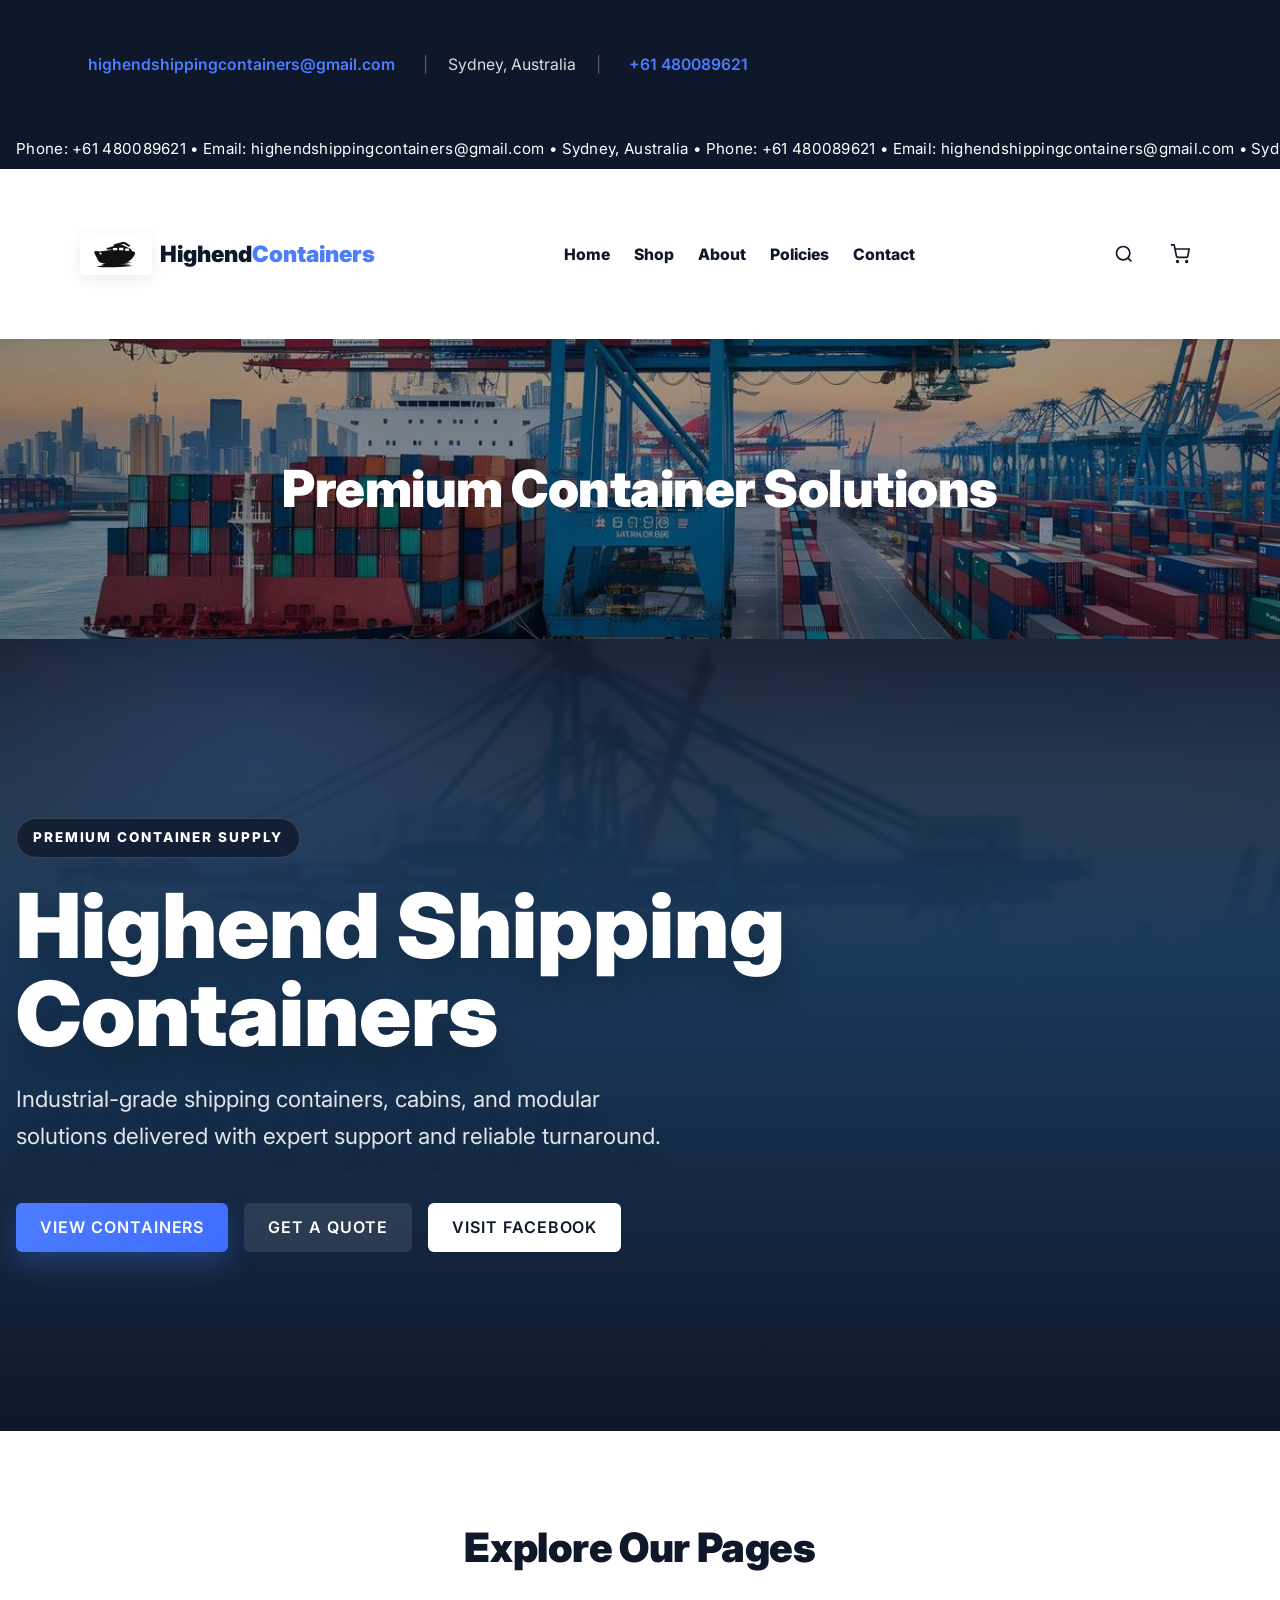
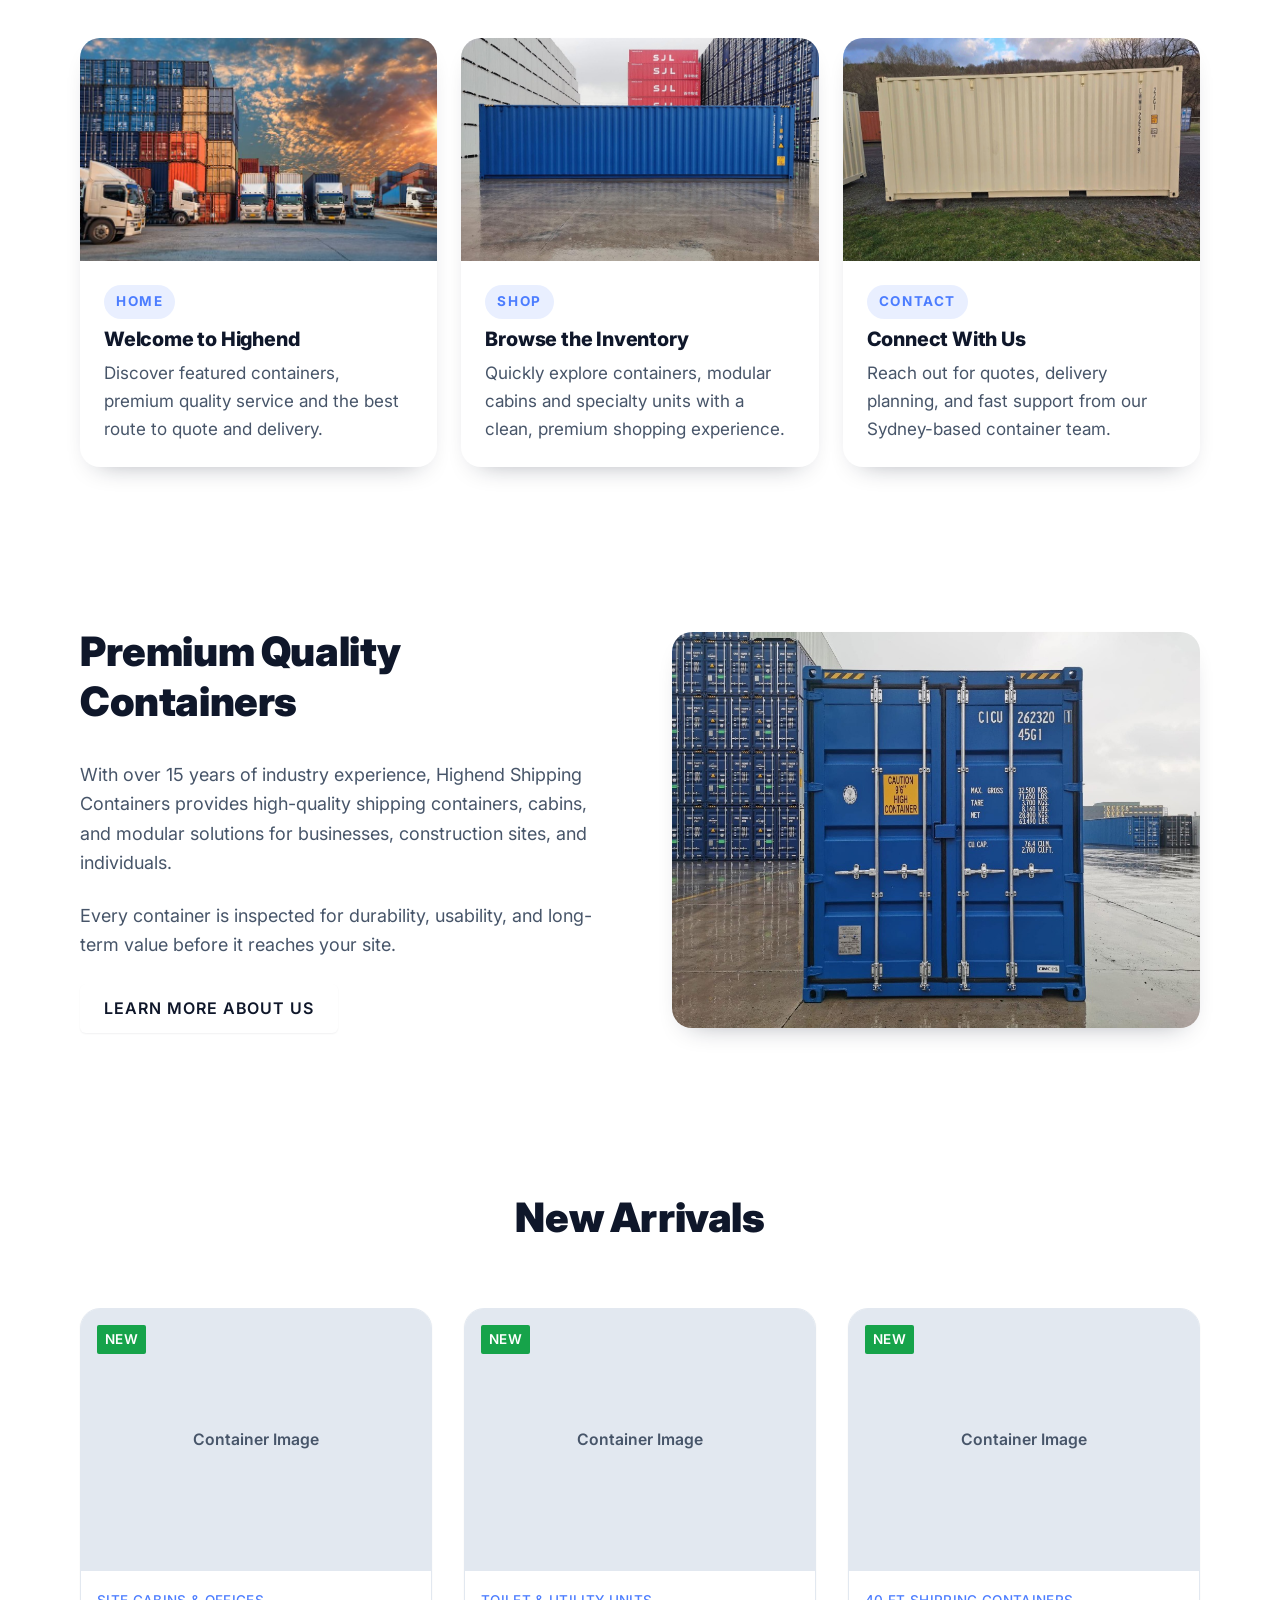
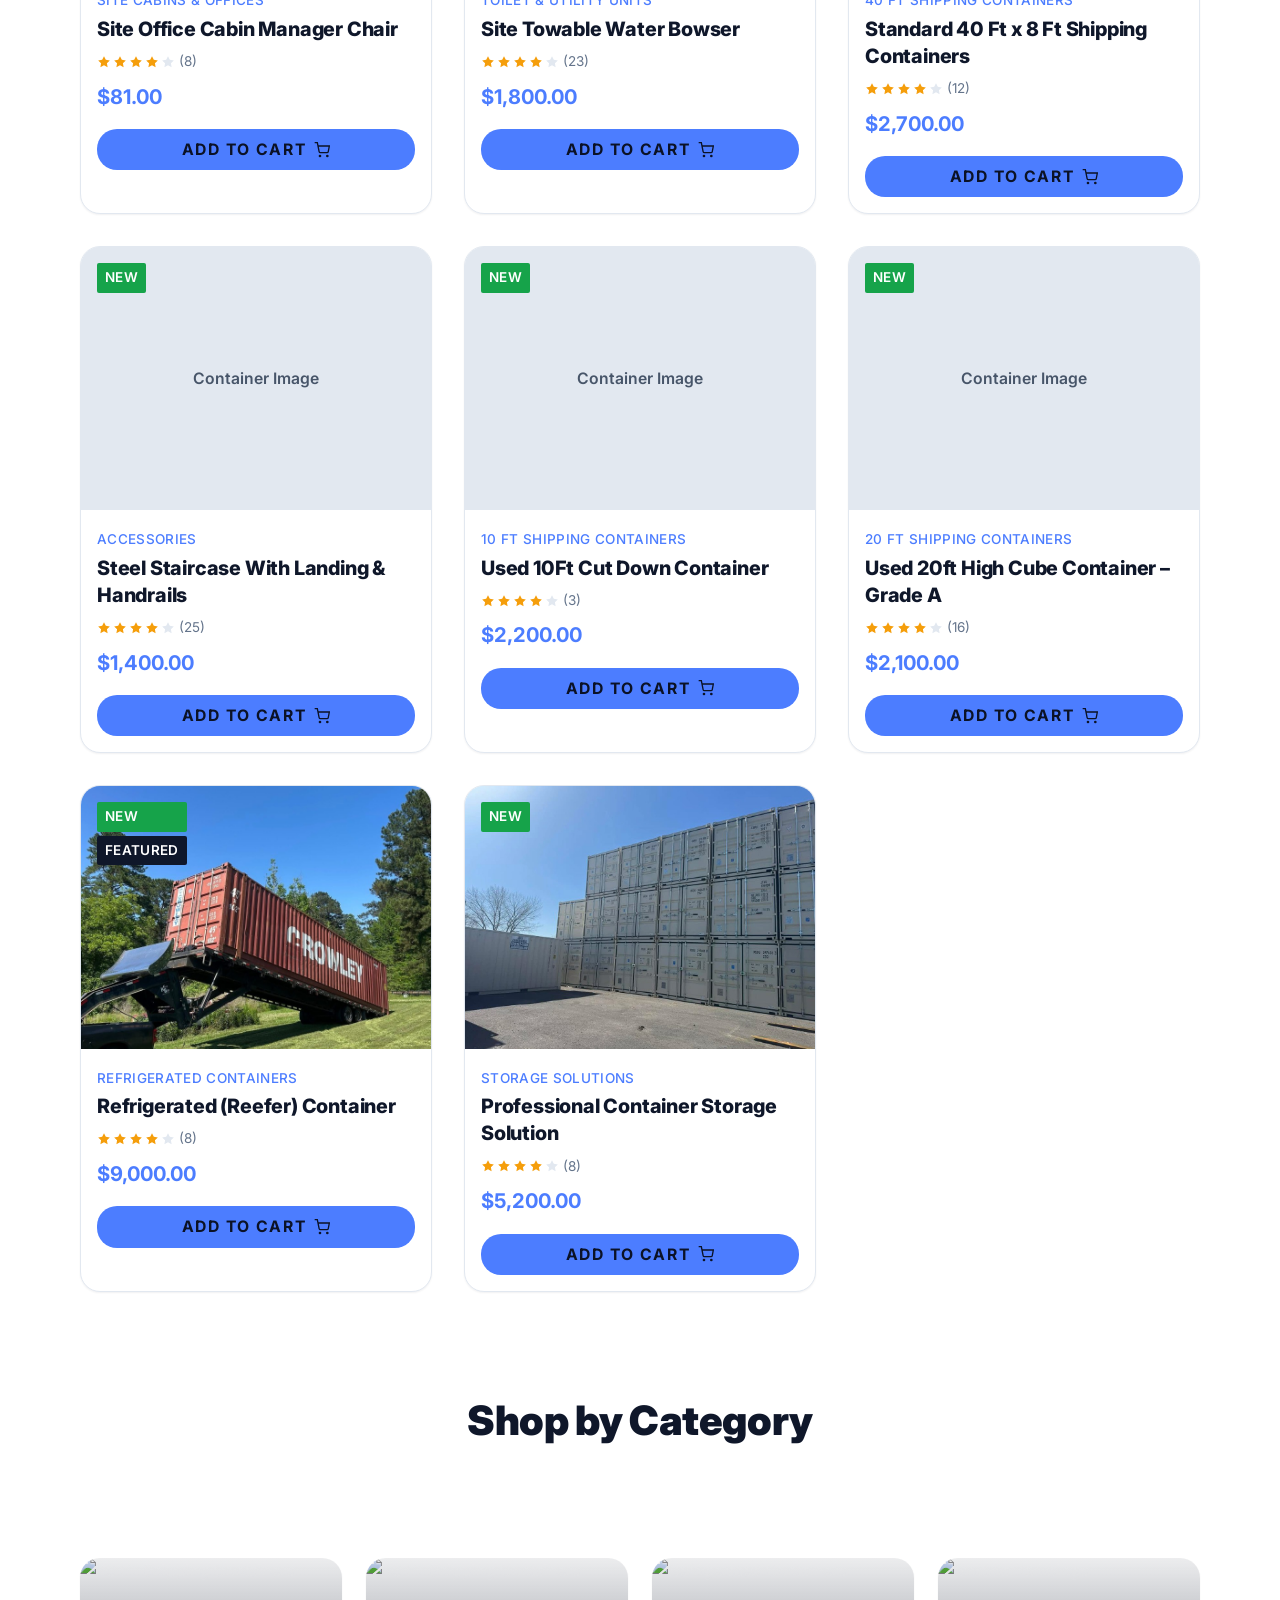
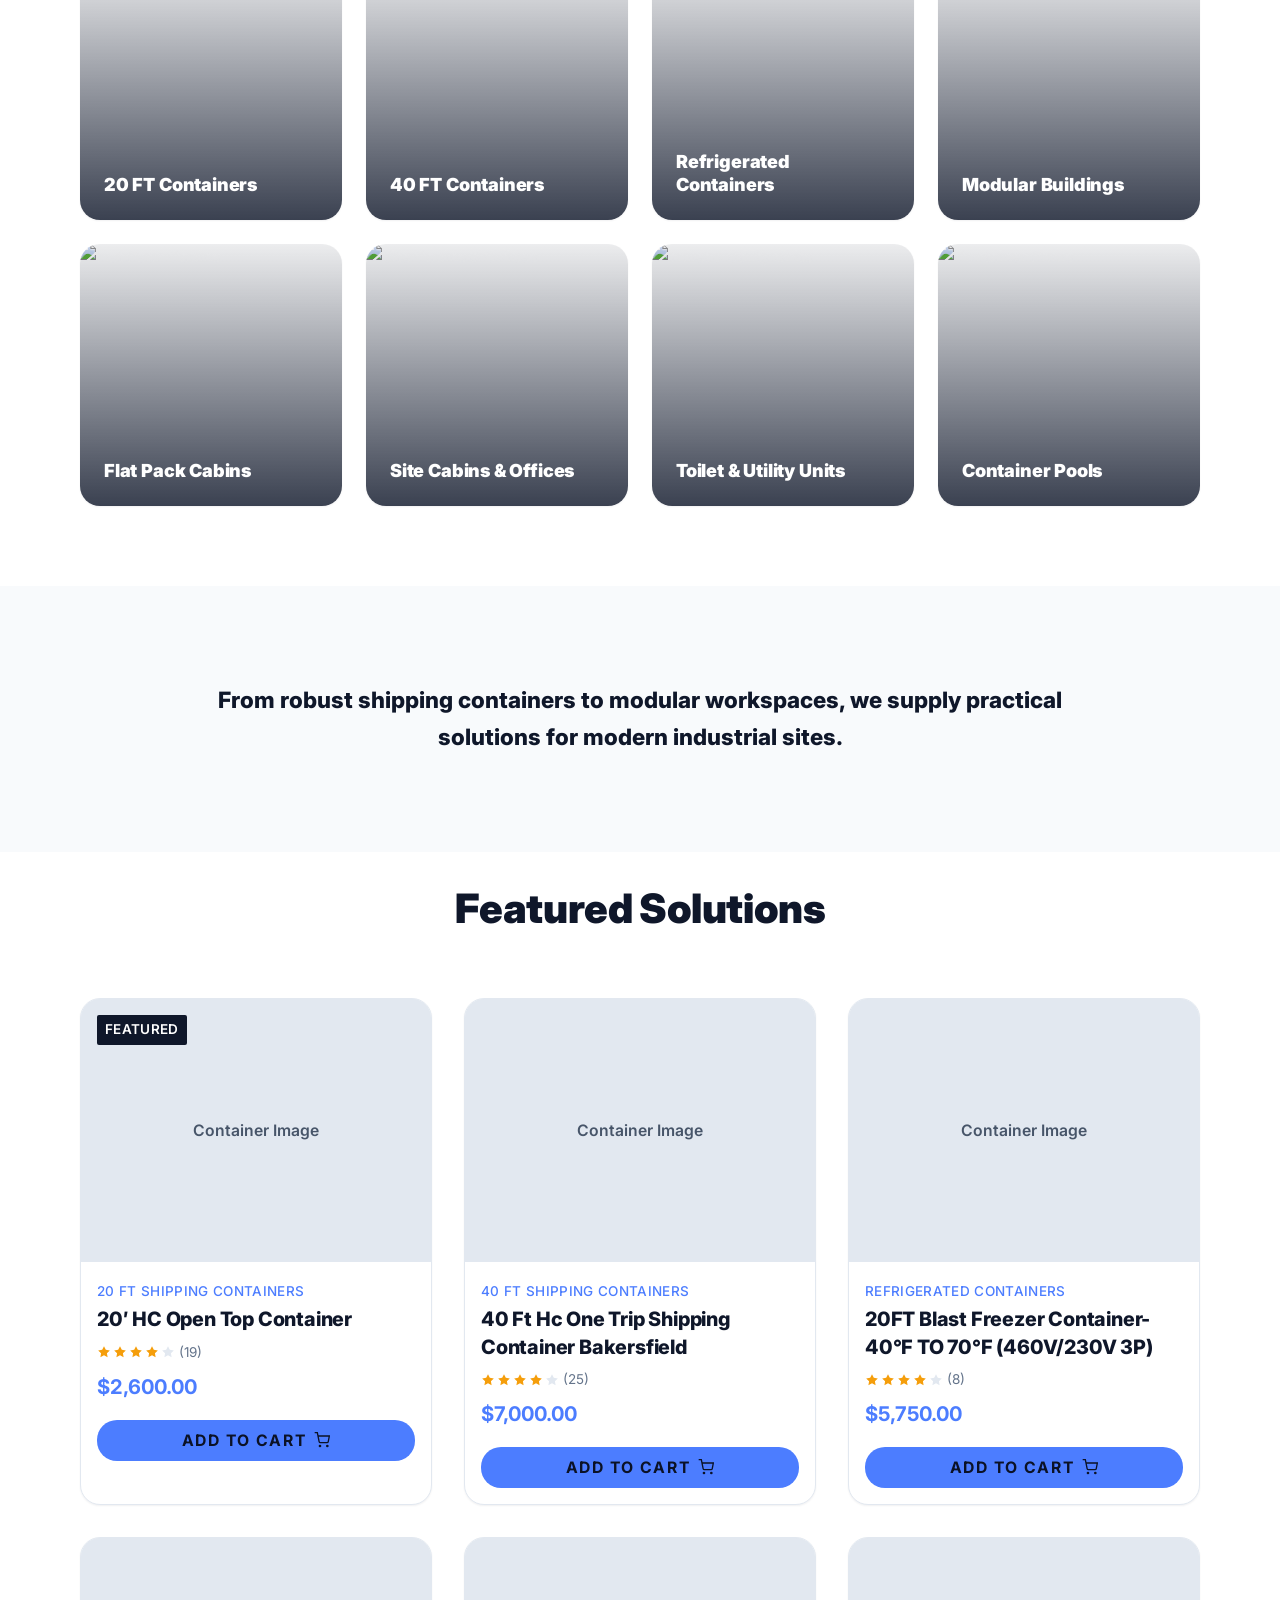
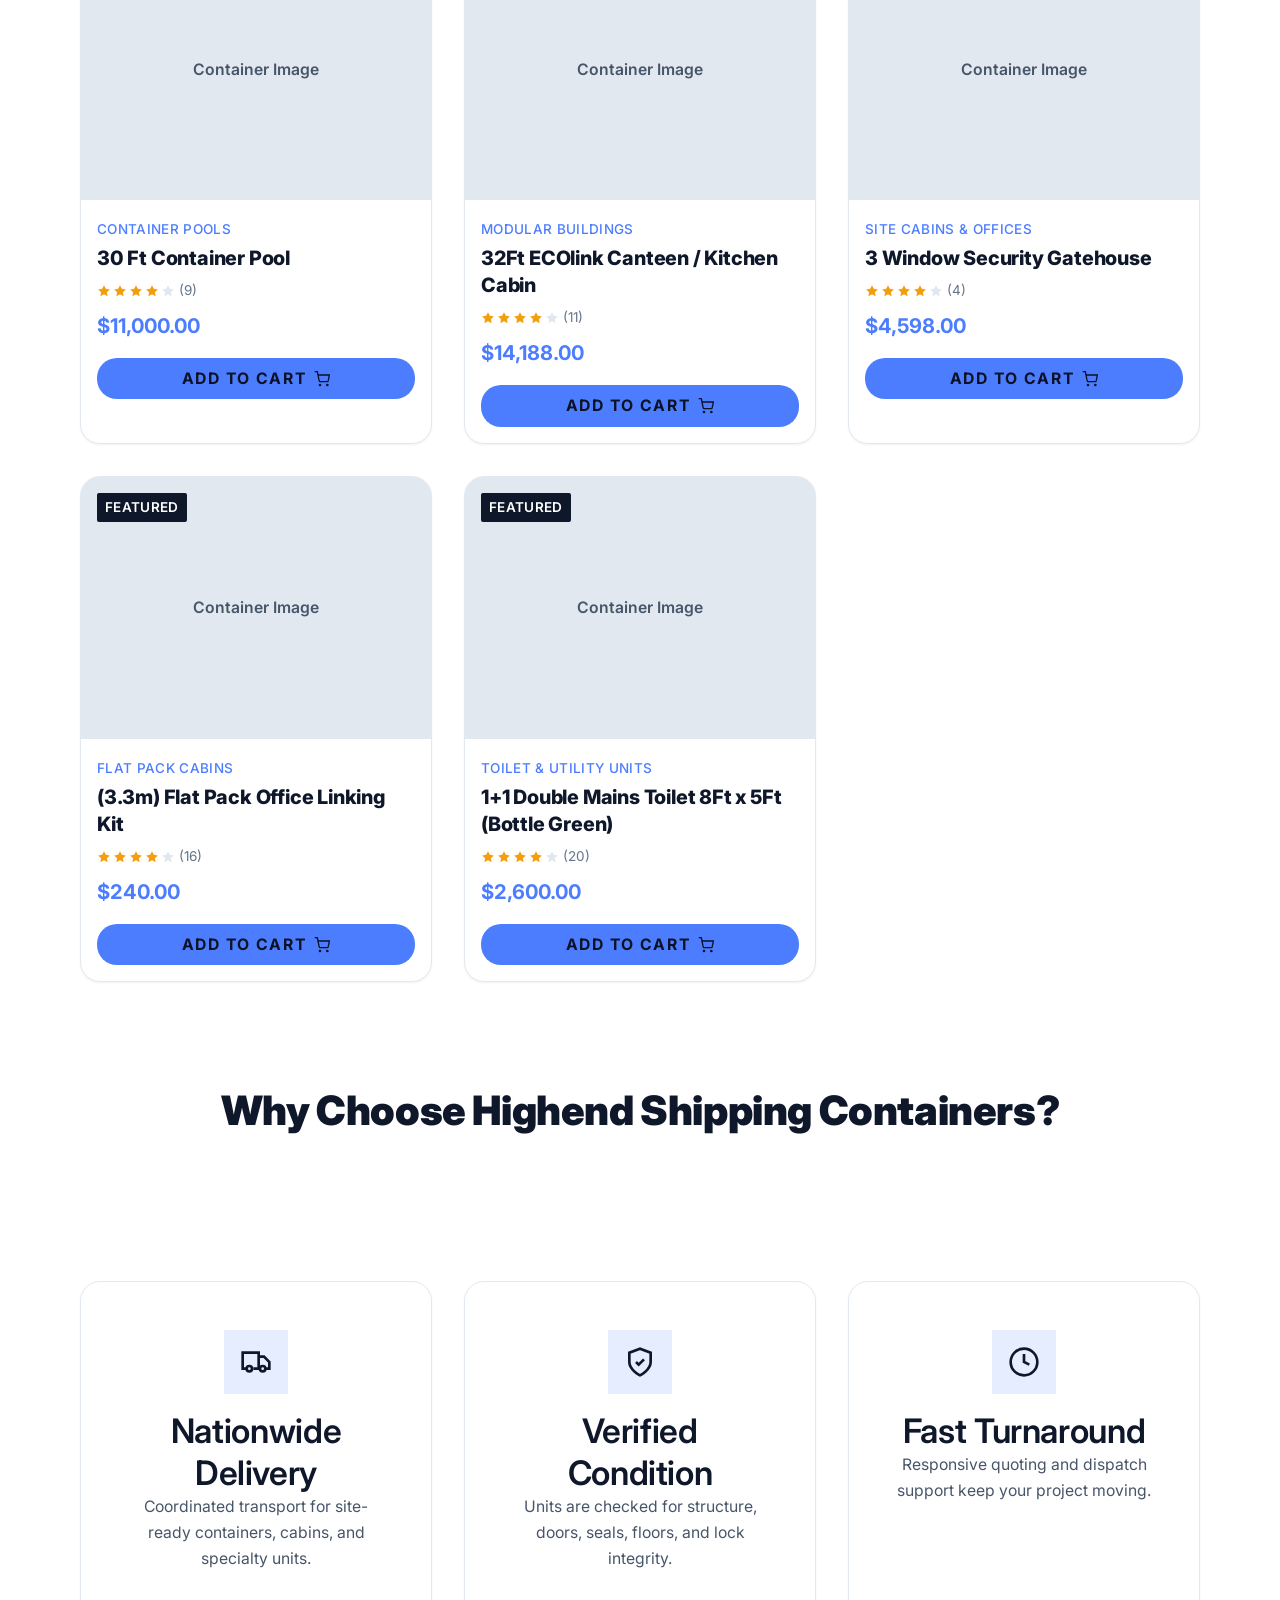
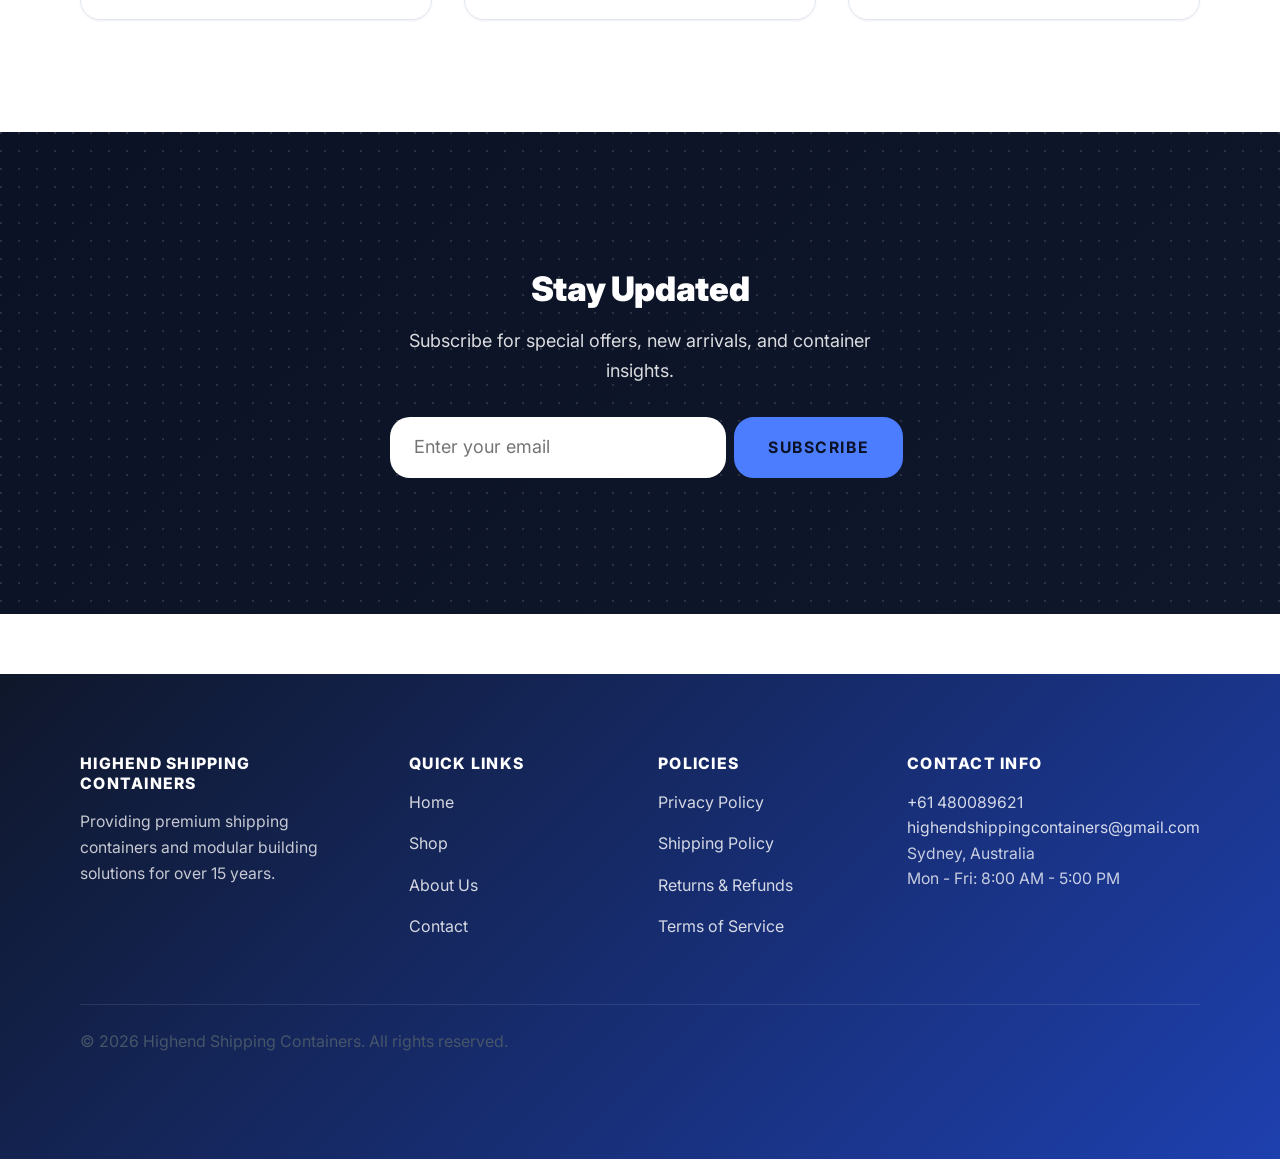
==== index.html @ 2b5421c9 "Update site logo and mobile shop categories" ====
<!DOCTYPE html>
<html lang="en">
<head>
  <meta charset="UTF-8">
  <meta name="viewport" content="width=device-width, initial-scale=1.0">
  <meta name="theme-color" content="#1E293B">
  <title>Highend Shipping Containers - Premium Container Solutions Australia</title>
  <meta name="description" content="Premium shipping containers, cabins, refrigerated containers, and modular solutions in Australia. Fast quotes, inspected units, and delivery support.">
  <meta name="keywords" content="shipping containers, 20ft containers, 40ft containers, refrigerated containers, Australia, Sydney">
  <meta property="og:title" content="Highend Shipping Containers - Premium Container Solutions">
  <meta property="og:description" content="Quality shipping containers and modular solutions for every need.">
  <meta property="og:type" content="website">
  <meta property="og:url" content="https://highendshippingcontainers.com/">
  <meta property="og:image" content="https://highendshippingcontainers.com/images/containerpage.jpg">
  <meta property="og:image:alt" content="Highend Shipping Containers homepage thumbnail">
  <meta name="twitter:card" content="summary_large_image">
  <link href="https://fonts.googleapis.com/css2?family=Inter:wght@300;400;500;600;700;800;900&display=swap" rel="stylesheet">
  <link rel="stylesheet" href="css/style.css">
  <script type="application/ld+json">
  {
    "@context": "https://schema.org",
    "@type": "Organization",
    "name": "Highend Shipping Containers",
    "url": "https://highendshippingcontainers.com",
    "email": "highendshippingcontainers@gmail.com",
    "phone": "+61-480089621",
    "address": {
      "@type": "PostalAddress",
      "addressLocality": "Sydney",
      "addressCountry": "AU"
    }
  }
  </script>
</head>
<body>
  <div class="topbar">
    <div class="container">
      <div class="topbar__content">
        <div class="topbar__info">
          <a href="mailto:highendshippingcontainers@gmail.com" class="topbar__link">highendshippingcontainers@gmail.com</a>
          <span class="topbar__divider">|</span>
          <span class="topbar__text">Sydney, Australia</span>
          <span class="topbar__divider">|</span>
          <a href="tel:+61480089621" class="topbar__link">+61 480089621</a>
        </div>
      </div>
    </div>
  </div>

  <header class="header">
    <div class="container">
      <div class="header__inner">
        <div class="header__logo">
          <a href="./" class="header__logo-link">
            <img src="./images/site-logo.svg" alt="Highend Shipping Containers logo" class="header__logo-mark">
            <span class="header__logo-text">Highend<span>Containers</span></span>
          </a>
        </div>
        <!-- NO HAMBURGER - ALL LINKS ALWAYS VISIBLE ON MOBILE -->
        <nav class="header__nav">
          <ul class="nav-menu">
            <li class="nav-menu__item"><a href="./" class="nav-menu__link">Home</a></li>
            <li class="nav-menu__item"><a href="./shop.html" class="nav-menu__link">Shop</a></li>
            <li class="nav-menu__item"><a href="./about.html" class="nav-menu__link">About</a></li>
            <li class="nav-menu__item"><a href="./policies.html" class="nav-menu__link">Policies</a></li>
            <li class="nav-menu__item"><a href="./contact.html" class="nav-menu__link">Contact</a></li>
          </ul>
        </nav>
        <div class="header__actions">
          <button class="header__search-btn" id="searchBtn" aria-label="Search">
            <svg viewBox="0 0 24 24" fill="none" stroke="currentColor" stroke-width="2"><circle cx="11" cy="11" r="8"></circle><path d="m21 21-4.35-4.35"></path></svg>
          </button>
          <a href="./cart.html" class="header__cart" aria-label="Cart">
            <svg viewBox="0 0 24 24" fill="none" stroke="currentColor" stroke-width="2"><circle cx="9" cy="21" r="1"></circle><circle cx="20" cy="21" r="1"></circle><path d="M1 1h4l2.68 13.39a2 2 0 0 0 2 1.61h9.72a2 2 0 0 0 2-1.61L23 6H6"></path></svg>
            <span class="header__cart-count" data-count="0">0</span>
          </a>
        </div>
      </div>
    </div>
  </header>

  <!-- IMAGES AUTO-INSERTED BY COPILOT FROM /IMAGES FOLDER -->
  <section class="page-banner home-banner" style="background-image: url('./images/homepage.jpg');">
    <h1 class="page-banner__title">Premium Container Solutions</h1>
  </section>

  <div class="search-overlay" id="searchOverlay">
    <form class="search-overlay__form">
      <input type="text" class="search-overlay__input" placeholder="Search containers, cabins, and more...">
      <span class="search-overlay__close" id="searchClose">x</span>
    </form>
  </div>

  <section class="hero">
    <div class="hero__background" style="background-image: url('./images/homepage.jpg');">
      <div class="hero__overlay"></div>
    </div>
    <div class="hero__content">
      <span class="hero__label">Premium Container Supply</span>
      <h1 class="hero__title">Highend Shipping Containers</h1>
      <p class="hero__description">Industrial-grade shipping containers, cabins, and modular solutions delivered with expert support and reliable turnaround.</p>
      <div class="hero__actions">
        <a href="./shop.html" class="btn btn--primary btn--lg">View Containers</a>
        <a href="./contact.html" class="btn btn--outline btn--lg">Get a Quote</a>
        <a href="https://www.facebook.com/share/1DTi6UsXs8/?mibextid=wwXIfr" class="btn btn--secondary btn--lg" target="_blank" rel="noopener">Visit Facebook</a>
      </div>
    </div>
  </section>

  <section class="container py-5">
    <h2 class="section-title">Explore Our Pages</h2>
    <div class="page-thumbnails">
      <a href="./" class="page-thumbnail-card">
        <img src="./images/containerpage.jpg" alt="Homepage preview" class="page-thumbnail-card__image">
        <div class="page-thumbnail-card__body">
          <span class="page-thumbnail-card__eyebrow">Home</span>
          <h3 class="page-thumbnail-card__title">Welcome to Highend</h3>
          <p class="page-thumbnail-card__text">Discover featured containers, premium quality service and the best route to quote and delivery.</p>
        </div>
      </a>
      <a href="./shop.html" class="page-thumbnail-card">
        <img src="./images/container-003.jpg" alt="Shop preview" class="page-thumbnail-card__image">
        <div class="page-thumbnail-card__body">
          <span class="page-thumbnail-card__eyebrow">Shop</span>
          <h3 class="page-thumbnail-card__title">Browse the Inventory</h3>
          <p class="page-thumbnail-card__text">Quickly explore containers, modular cabins and specialty units with a clean, premium shopping experience.</p>
        </div>
      </a>
      <a href="./contact.html" class="page-thumbnail-card">
        <img src="./images/container-009.jpg" alt="Contact preview" class="page-thumbnail-card__image">
        <div class="page-thumbnail-card__body">
          <span class="page-thumbnail-card__eyebrow">Contact</span>
          <h3 class="page-thumbnail-card__title">Connect With Us</h3>
          <p class="page-thumbnail-card__text">Reach out for quotes, delivery planning, and fast support from our Sydney-based container team.</p>
        </div>
      </a>
    </div>
  </section>

  <section class="container py-5">
    <div class="about-section">
      <div class="about-section__grid">
        <div class="about-section__content">
          <h2>Premium Quality Containers</h2>
          <p>With over 15 years of industry experience, Highend Shipping Containers provides high-quality shipping containers, cabins, and modular solutions for businesses, construction sites, and individuals.</p>
          <p>Every container is inspected for durability, usability, and long-term value before it reaches your site.</p>
          <a href="./about.html" class="btn btn--secondary">Learn More About Us</a>
        </div>
        <div class="about-section__image">
          <img src="./images/container-004.jpg" alt="Blue shipping container">
        </div>
      </div>
    </div>
  </section>

  <section class="container py-5">
    <h2 class="section-title">New Arrivals</h2>
    <div class="product-grid" id="newArrivals"></div>
  </section>

  <section class="container py-5">
    <h2 class="section-title">Shop by Category</h2>
    <div class="category-boxes" id="homeCategories">
      <a class="category-box" href="./shop.html?cat=20ft-containers" data-category-slug="20ft-containers">
        <img src="./images/container-001.jpg" alt="20 FT Shipping Containers" class="category-box__image">
        <div class="category-box__overlay"></div>
        <div class="category-box__content"><h3 class="category-box__title">20 FT Containers</h3></div>
      </a>
      <a class="category-box" href="./shop.html?cat=40ft-containers" data-category-slug="40ft-containers">
        <img src="./images/container-009.jpg" alt="40 FT Shipping Containers" class="category-box__image">
        <div class="category-box__overlay"></div>
        <div class="category-box__content"><h3 class="category-box__title">40 FT Containers</h3></div>
      </a>
      <a class="category-box" href="./shop.html?cat=refrigerated-containers" data-category-slug="refrigerated-containers">
        <img src="./images/container-008.jpg" alt="Refrigerated Containers" class="category-box__image">
        <div class="category-box__overlay"></div>
        <div class="category-box__content"><h3 class="category-box__title">Refrigerated Containers</h3></div>
      </a>
      <a class="category-box" href="./shop.html?cat=modular-buildings" data-category-slug="modular-buildings">
        <img src="./images/container-007.jpg" alt="Modular Buildings" class="category-box__image">
        <div class="category-box__overlay"></div>
        <div class="category-box__content"><h3 class="category-box__title">Modular Buildings</h3></div>
      </a>
      <a class="category-box" href="./shop.html?cat=flat-pack-cabins" data-category-slug="flat-pack-cabins">
        <img src="./images/container-010.jpg" alt="Flat Pack Cabins" class="category-box__image">
        <div class="category-box__overlay"></div>
        <div class="category-box__content"><h3 class="category-box__title">Flat Pack Cabins</h3></div>
      </a>
      <a class="category-box" href="./shop.html?cat=site-cabins-offices" data-category-slug="site-cabins-offices">
        <img src="./images/container-005.jpg" alt="Site Cabins and Offices" class="category-box__image">
        <div class="category-box__overlay"></div>
        <div class="category-box__content"><h3 class="category-box__title">Site Cabins & Offices</h3></div>
      </a>
      <a class="category-box" href="./shop.html?cat=toilet-utility-units" data-category-slug="toilet-utility-units">
        <img src="./images/container-006.jpg" alt="Toilet and Utility Units" class="category-box__image">
        <div class="category-box__overlay"></div>
        <div class="category-box__content"><h3 class="category-box__title">Toilet & Utility Units</h3></div>
      </a>
      <a class="category-box" href="./shop.html?cat=container-pools" data-category-slug="container-pools">
        <img src="./images/container-011.jpg" alt="Container Pools" class="category-box__image">
        <div class="category-box__overlay"></div>
        <div class="category-box__content"><h3 class="category-box__title">Container Pools</h3></div>
      </a>
    </div>
  </section>

  <section class="brand-statement">
    <p class="brand-statement__text">From robust shipping containers to modular workspaces, we supply practical solutions for modern industrial sites.</p>
  </section>

  <section class="container py-5">
    <h2 class="section-title">Featured Solutions</h2>
    <div class="product-grid" id="featuredProducts"></div>
  </section>

  <section class="container py-5">
    <h2 class="section-title">Why Choose Highend Shipping Containers?</h2>
    <div class="features-grid">
      <div class="feature-card"><svg class="feature-card__icon" viewBox="0 0 24 24" fill="none" stroke="currentColor" stroke-width="2"><path d="M10 17h4V5H2v12h3"/><path d="M14 8h4l4 4v5h-3"/><circle cx="7" cy="17" r="2"/><circle cx="17" cy="17" r="2"/></svg><h3 class="feature-card__title">Nationwide Delivery</h3><p class="feature-card__text">Coordinated transport for site-ready containers, cabins, and specialty units.</p></div>
      <div class="feature-card"><svg class="feature-card__icon" viewBox="0 0 24 24" fill="none" stroke="currentColor" stroke-width="2"><path d="M12 22s8-4 8-10V5l-8-3-8 3v7c0 6 8 10 8 10Z"/><path d="m9 12 2 2 4-4"/></svg><h3 class="feature-card__title">Verified Condition</h3><p class="feature-card__text">Units are checked for structure, doors, seals, floors, and lock integrity.</p></div>
      <div class="feature-card"><svg class="feature-card__icon" viewBox="0 0 24 24" fill="none" stroke="currentColor" stroke-width="2"><circle cx="12" cy="12" r="10"/><path d="M12 6v6l4 2"/></svg><h3 class="feature-card__title">Fast Turnaround</h3><p class="feature-card__text">Responsive quoting and dispatch support keep your project moving.</p></div>
    </div>
  </section>

  <section class="newsletter-section">
    <div class="container">
      <h2 class="newsletter-section__title">Stay Updated</h2>
      <p class="newsletter-section__text">Subscribe for special offers, new arrivals, and container insights.</p>
      <form class="newsletter-form" id="newsletterForm">
        <input type="email" class="newsletter-form__input" placeholder="Enter your email" required>
        <button type="submit" class="newsletter-form__btn">Subscribe</button>
      </form>
    </div>
  </section>

  <footer class="footer">
    <div class="container">
      <div class="footer__content">
        <div class="footer__section"><h4 class="footer__title">Highend Shipping Containers</h4><p>Providing premium shipping containers and modular building solutions for over 15 years.</p></div>
        <div class="footer__section"><h4 class="footer__title">Quick Links</h4><ul class="footer__links"><li><a href="./">Home</a></li><li><a href="./shop.html">Shop</a></li><li><a href="./about.html">About Us</a></li><li><a href="./contact.html">Contact</a></li></ul></div>
        <div class="footer__section"><h4 class="footer__title">Policies</h4><ul class="footer__links"><li><a href="./policies/privacy.html">Privacy Policy</a></li><li><a href="./policies/shipping.html">Shipping Policy</a></li><li><a href="./policies/returns.html">Returns & Refunds</a></li><li><a href="./policies/terms.html">Terms of Service</a></li></ul></div>
        <div class="footer__section"><h4 class="footer__title">Contact Info</h4><ul class="footer__info"><li><a href="tel:+61480089621">+61 480089621</a></li><li><a href="mailto:highendshippingcontainers@gmail.com">highendshippingcontainers@gmail.com</a></li><li>Sydney, Australia</li><li>Mon - Fri: 8:00 AM - 5:00 PM</li></ul></div>
      </div>
      <div class="footer__bottom"><p>&copy; 2026 Highend Shipping Containers. All rights reserved.</p></div>
    </div>
  </footer>

  <script src="js/main.js"></script>
  <script src="js/cart.js"></script>
  <script src="js/product-display.js"></script>
</body>
</html>
---- css/style.css ----
/* ============================================
   Main Stylesheet
   Highend Shipping Containers
   ============================================ */

/* Import all CSS files */
@import url('variables.css');
@import url('reset.css');

/* Components */
@import url('components/topbar.css');
@import url('components/navbar.css');
@import url('components/hero.css');
@import url('components/product-card.css');
@import url('components/product-grid.css');
@import url('components/sidebar.css');
@import url('components/footer.css');
@import url('components/buttons.css');
@import url('components/forms.css');
@import url('components/cart.css');
@import url('components/mobile-fixes.css');

:root {
  --body-font-size-mobile: 16px;
  --body-font-size-desktop: 18px;
}

html {
  font-size: var(--body-font-size-mobile);
  scroll-behavior: smooth;
  min-height: 100%;
  overflow-x: hidden;
  overflow-y: auto;
  touch-action: pan-y;
  -webkit-overflow-scrolling: touch;
}

body {
  font-family: var(--font-body);
  font-size: var(--body-font-size-mobile);
  line-height: 1.6;
  color: var(--color-dark);
  background-color: var(--color-white);
  min-height: 100vh;
  overscroll-behavior-y: auto;
}

@media (min-width: 1024px) {
  html {
    font-size: var(--body-font-size-desktop);
  }
}

.container {
  max-width: 1200px;
  margin-left: auto;
  margin-right: auto;
  padding-left: 20px;
  padding-right: 20px;
}

@media (min-width: 1024px) {
  .container {
    padding-left: 40px;
    padding-right: 40px;
  }
}

section,
.main-section,
.hero,
.footer {
  padding-top: 40px;
  padding-bottom: 40px;
}

/* ============================================
   Page-Specific Styles
   ============================================ */

/* Mobile / accessibility helpers */
html {
  -webkit-text-size-adjust: 100%;
  -ms-text-size-adjust: 100%;
}

/* Ensure media elements scale down on small screens */
img, picture, video, svg {
  max-width: 100%;
  height: auto;
  display: block;
}


/* Section Title */
.section-title {
  font-family: var(--font-heading);
  font-size: var(--text-4xl);
  font-weight: 900;
  color: var(--color-primary);
  text-align: center;
  margin-bottom: var(--space-3xl);
  letter-spacing: -0.01em;
}

.page-banner {
  width: 100%;
  height: 300px;
  display: flex;
  align-items: center;
  justify-content: center;
  text-align: center;
  color: #ffffff;
  background-size: cover;
  background-position: center;
  background-repeat: no-repeat;
  position: relative;
  padding: 0 20px;
  margin-bottom: 0;
}

.page-banner::before {
  content: '';
  position: absolute;
  inset: 0;
  background: rgba(0, 0, 0, 0.35);
}

.page-banner__title {
  position: relative;
  z-index: 1;
  font-family: var(--font-heading);
  font-size: clamp(2rem, 4vw, 3.5rem);
  font-weight: 900;
  margin: 0;
}

@media (max-width: 767px) {
  .page-banner {
    height: 200px;
  }
}

.about-section {
  padding: var(--space-5xl) 0;
}

.about-section__grid {
  display: grid;
  grid-template-columns: 1fr;
  gap: var(--space-3xl);
  align-items: center;
}

@media (min-width: 768px) {
  .about-section__grid {
    grid-template-columns: 1fr 1fr;
  }
}

.about-section__image {
  border-radius: var(--radius-2xl);
  overflow: hidden;
  box-shadow: var(--shadow-md);
}

.about-section__image img {
  width: 100%;
  height: 100%;
  object-fit: cover;
}

.about-section__content h2 {
  margin-bottom: var(--space-xl);
  font-family: var(--font-heading);
  font-size: var(--text-4xl);
  font-weight: 900;
  color: var(--color-primary);
  letter-spacing: -0.01em;
}

.about-section__content p {
  font-size: var(--text-base);
  line-height: var(--leading-relaxed);
  color: var(--color-mid);
  margin-bottom: var(--space-lg);
}

/* Features Grid */
.features-grid {
  display: grid;
  grid-template-columns: 1fr;
  gap: var(--space-xl);
  padding: var(--space-4xl) 0;
}

@media (min-width: 768px) {
  .features-grid {
    grid-template-columns: repeat(2, 1fr);
  }
}

@media (min-width: 1024px) {
  .features-grid {
    grid-template-columns: repeat(3, 1fr);
  }
}

.feature-card {
  text-align: center;
  padding: var(--space-2xl);
  background-color: var(--color-white);
  border: 1px solid var(--color-light);
  border-radius: var(--radius-2xl);
  box-shadow: var(--shadow-sm);
  transition: all var(--transition-base);
}

.feature-card:hover {
  transform: translateY(-4px);
  box-shadow: var(--shadow-md);
  border-color: var(--color-accent-light);
}

.feature-card__icon {
  width: 64px;
  height: 64px;
  margin: 0 auto var(--space-lg);
  padding: var(--space-md);
  color: var(--color-accent);
  background: rgba(76, 125, 255, 0.14);
  margin-bottom: var(--space-md);
  font-family: var(--font-heading);
  color: var(--color-primary);
  font-weight: 900;
}

.feature-card__text {
  font-size: var(--text-sm);
  color: var(--color-mid);
  line-height: var(--leading-relaxed);
}

/* Category Boxes */
.category-boxes {
  display: grid;
  grid-template-columns: repeat(2, 1fr);
  gap: var(--space-lg);
  padding: var(--space-2xl) 0;
}

@media (min-width: 768px) {
  .category-boxes {
    grid-template-columns: repeat(4, 1fr);
  }
}

.category-box {
  position: relative;
  display: block;
  padding-top: 100%;
  border-radius: var(--radius-2xl);
  overflow: hidden;
  cursor: pointer;
  color: var(--color-white);
  text-decoration: none;
  box-shadow: var(--shadow-sm);
  transition: all var(--transition-base);
}

.category-box:hover {
  box-shadow: var(--shadow-md);
  transform: translateY(-4px);
}

.category-box__image {
  position: absolute;
  top: 0;
  left: 0;
  width: 100%;
  height: 100%;
  object-fit: cover;
  transition: transform var(--transition-slow);
}

.category-box:hover .category-box__image {
  transform: scale(1.08);
}

.category-box__overlay {
  position: absolute;
  top: 0;
  left: 0;
  width: 100%;
  height: 100%;
  background: linear-gradient(180deg, rgba(15, 23, 42, 0.08), rgba(15, 23, 42, 0.82));
}

.category-box__content {
  position: absolute;
  bottom: 0;
  left: 0;
  right: 0;
  padding: var(--space-lg);
}

.category-box__title {
  color: var(--color-white);
  font-size: var(--text-base);
  margin-bottom: 0;
  font-family: var(--font-heading);
  font-weight: 900;
}

.page-thumbnails {
  display: grid;
  grid-template-columns: 1fr;
  gap: var(--space-lg);
  margin-top: var(--space-2xl);
}

@media (min-width: 768px) {
  .page-thumbnails {
    grid-template-columns: repeat(3, minmax(0, 1fr));
  }
}

.page-thumbnail-card {
  display: flex;
  flex-direction: column;
  background-color: var(--color-white);
  border-radius: var(--radius-2xl);
  overflow: hidden;
  text-decoration: none;
  color: inherit;
  box-shadow: var(--shadow-md);
  transition: transform var(--transition-base), box-shadow var(--transition-base);
}

.page-thumbnail-card:hover {
  transform: translateY(-4px);
  box-shadow: var(--shadow-lg);
}

.page-thumbnail-card__image {
  width: 100%;
  aspect-ratio: 16 / 10;
  object-fit: cover;
  object-position: center;
}

.page-thumbnail-card__body {
  padding: var(--space-lg);
}

.page-thumbnail-card__eyebrow {
  display: inline-flex;
  padding: 6px 12px;
  margin-bottom: var(--space-sm);
  background-color: rgba(76, 125, 255, 0.12);
  color: var(--color-accent);
  border-radius: 999px;
  font-size: 0.75rem;
  font-weight: 700;
  letter-spacing: 0.12em;
  text-transform: uppercase;
}

.page-thumbnail-card__title {
  margin: 0 0 var(--space-sm);
  font-size: 1.1rem;
  font-family: var(--font-heading);
  font-weight: 800;
  color: var(--color-primary);
}

.page-thumbnail-card__text {
  color: var(--color-mid);
  font-size: 0.95rem;
  line-height: var(--leading-relaxed);
}

/* Testimonials */
.testimonials-section {
  padding: var(--space-4xl) 0;
  background-color: var(--color-lighter);
}

.testimonials-grid {
  display: grid;
  grid-template-columns: 1fr;
  gap: var(--space-lg);
}

@media (min-width: 768px) {
  .testimonials-grid {
    grid-template-columns: repeat(2, 1fr);
  }
}

@media (min-width: 1024px) {
  .testimonials-grid {
    grid-template-columns: repeat(3, 1fr);
  }
}

.testimonial-card {
  background-color: var(--color-white);
  border-radius: var(--radius-lg);
  padding: var(--space-xl);
  box-shadow: var(--shadow-md);
}

.testimonial-card__quote {
  font-size: var(--text-base);
  font-style: italic;
  color: var(--color-mid);
  margin-bottom: var(--space-md);
  line-height: var(--leading-relaxed);
}

.testimonial-card__author {
  display: flex;
  align-items: center;
  gap: var(--space-md);
}

.testimonial-card__avatar {
  width: 48px;
  height: 48px;
  border-radius: var(--radius-full);
  overflow: hidden;
  flex-shrink: 0;
}

.testimonial-card__avatar img {
  width: 100%;
  height: 100%;
  object-fit: cover;
}

.testimonial-card__name {
  font-weight: var(--font-semibold);
  color: var(--color-dark);
  margin-bottom: 2px;
}

.testimonial-card__role {
  font-size: var(--text-xs);
  color: var(--color-mid-light);
}

.testimonial-card__rating {
  display: flex;
  gap: 2px;
  margin-top: var(--space-sm);
}

.testimonial-card__star {
  width: 16px;
  height: 16px;
  color: var(--color-warning);
}

/* Product Details Page */
.product-page {
  background: var(--color-white);
  padding: var(--space-2xl) 0 var(--space-5xl);
}

.product-page__breadcrumb {
  display: flex;
  align-items: center;
  flex-wrap: wrap;
  gap: var(--space-xs);
  margin-bottom: var(--space-xl);
  color: var(--color-mid);
  font-size: var(--text-sm);
}

.product-page__breadcrumb a {
  color: var(--color-accent);
}

.product-page__hero {
  display: grid;
  grid-template-columns: minmax(0, 1.1fr) minmax(360px, 0.9fr);
  gap: var(--space-2xl);
  align-items: start;
  animation: productFadeIn 360ms ease;
}

@keyframes productFadeIn {
  from {
    opacity: 0;
    transform: translateY(12px);
  }
  to {
    opacity: 1;
    transform: translateY(0);
  }
}

.product-page__loading,
.product-page__empty {
  min-height: 420px;
  display: grid;
  place-items: center;
  text-align: center;
  gap: var(--space-md);
}

.product-page__spinner {
  width: 54px;
  height: 54px;
  border: 4px solid var(--color-light);
  border-top-color: var(--color-primary);
  border-radius: 999px;
  animation: spin 800ms linear infinite;
}

.product-gallery-page {
  position: sticky;
  top: var(--space-lg);
}

.product-gallery-page__main {
  display: grid;
  place-items: center;
  min-height: 560px;
  background: var(--color-lighter);
  border: 1px solid var(--color-light);
  border-radius: var(--radius-lg);
  overflow: hidden;
  box-shadow: var(--shadow-md);
}

.product-gallery-page__main img {
  width: 100%;
  height: 100%;
  max-height: 620px;
  object-fit: contain;
}

.product-gallery-page__thumbs {
  display: grid;
  grid-template-columns: repeat(6, 1fr);
  gap: var(--space-sm);
  margin-top: var(--space-md);
}

.product-gallery-page__thumb {
  aspect-ratio: 1;
  overflow: hidden;
  border: 2px solid var(--color-light);
  border-radius: var(--radius-md);
  background: var(--color-white);
  transition: border-color var(--transition-fast), transform var(--transition-fast);
}

.product-gallery-page__thumb:hover,
.product-gallery-page__thumb--active {
  border-color: var(--color-primary);
  transform: translateY(-2px);
}

.product-gallery-page__thumb img {
  width: 100%;
  height: 100%;
  object-fit: cover;
}

.product-info-page {
  padding: var(--space-xl);
  border: 1px solid var(--color-light);
  border-radius: var(--radius-lg);
  box-shadow: var(--shadow-md);
  background: var(--color-white);
}

.product-info-page__category {
  color: var(--color-accent);
  font-size: var(--text-xs);
  font-weight: var(--font-semibold);
  letter-spacing: var(--tracking-wide);
  text-transform: uppercase;
}

.product-info-page h1 {
  margin: var(--space-xs) 0 var(--space-md);
  font-size: clamp(2rem, 4vw, 3.5rem);
  line-height: 1;
}

.product-info-page__rating {
  display: flex;
  align-items: center;
  flex-wrap: wrap;
  gap: var(--space-xs);
  margin-bottom: var(--space-lg);
  color: var(--color-mid);
}

.product-info-page__stars {
  display: inline-flex;
  align-items: center;
  gap: 2px;
  color: var(--color-warning);
}

.product-info-page__stars .product-card__star {
  width: 16px;
  height: 16px;
}

.product-info-page__price-row {
  display: flex;
  align-items: center;
  flex-wrap: wrap;
  gap: var(--space-sm);
  margin-bottom: var(--space-lg);
}

.product-info-page__price {
  color: var(--color-primary);
  font-family: var(--font-heading);
  font-size: var(--text-4xl);
  font-weight: var(--font-bold);
}

.product-info-page__old-price {
  color: var(--color-mid-light);
  font-size: var(--text-xl);
  text-decoration: line-through;
}

.product-info-page__discount {
  padding: var(--space-xs) var(--space-sm);
  color: var(--color-white);
  background: var(--color-sale);
  border-radius: var(--radius-sm);
  font-size: var(--text-xs);
  font-weight: var(--font-bold);
  text-transform: uppercase;
}

.product-info-page__summary {
  color: var(--color-mid);
  line-height: var(--leading-relaxed);
}

.product-info-page__stock {
  margin: var(--space-lg) 0;
  padding: var(--space-sm) var(--space-md);
  border-radius: var(--radius-md);
  font-weight: var(--font-semibold);
}

.product-info-page__stock--in {
  color: #166534;
  background: #dcfce7;
}

.product-info-page__stock--out {
  color: #991b1b;
  background: #fee2e2;
}

.product-info-page__delivery {
  display: grid;
  gap: var(--space-xs);
  padding: var(--space-md);
  margin-bottom: var(--space-lg);
  background: var(--color-lighter);
  border-radius: var(--radius-md);
}

.product-info-page__delivery span {
  color: var(--color-mid);
}

.product-info-page__quantity {
  display: flex;
  align-items: center;
  justify-content: space-between;
  gap: var(--space-md);
  margin-bottom: var(--space-lg);
}

.product-info-page__actions {
  display: grid;
  grid-template-columns: 1fr 1fr;
  gap: var(--space-md);
}

.product-info-page__trust {
  display: grid;
  gap: var(--space-xs);
  margin-top: var(--space-lg);
  color: var(--color-mid);
  font-size: var(--text-sm);
}

.product-page__details-grid {
  display: grid;
  grid-template-columns: 1.2fr 0.8fr;
  gap: var(--space-xl);
  margin-top: var(--space-3xl);
}

.product-page__panel,
.review-card,
.review-section__summary {
  padding: var(--space-xl);
  background: var(--color-white);
  border: 1px solid var(--color-light);
  border-radius: var(--radius-lg);
  box-shadow: var(--shadow-sm);
}

.product-page__panel h2,
.product-page__section h2 {
  margin-bottom: var(--space-md);
}

.product-specs {
  display: grid;
  gap: var(--space-sm);
}

.product-specs__row {
  display: flex;
  justify-content: space-between;
  gap: var(--space-md);
  padding-bottom: var(--space-sm);
  border-bottom: 1px solid var(--color-light);
}

.product-specs__row span {
  color: var(--color-mid);
}

.product-page__section {
  margin-top: var(--space-3xl);
}

.review-section {
  display: grid;
  grid-template-columns: 300px 1fr;
  gap: var(--space-xl);
}

.review-section__score {
  margin-bottom: var(--space-xs);
  color: var(--color-primary);
  font-family: var(--font-heading);
  font-size: var(--text-5xl);
  font-weight: var(--font-bold);
}

.review-section__list {
  display: grid;
  gap: var(--space-md);
}

.review-card p {
  color: var(--color-mid);
  line-height: var(--leading-relaxed);
}

@media (max-width: 1024px) {
  .product-page__hero,
  .product-page__details-grid,
  .review-section {
    grid-template-columns: 1fr;
  }

  .product-gallery-page {
    position: static;
  }

  .product-gallery-page__main {
    min-height: 420px;
  }
}

@media (max-width: 640px) {
  .product-page {
    padding-top: var(--space-lg);
  }

  .product-info-page,
  .product-page__panel,
  .review-card,
  .review-section__summary {
    padding: var(--space-md);
  }

  .product-info-page__actions {
    grid-template-columns: 1fr;
  }

  .product-gallery-page__main {
    min-height: 300px;
  }

  .product-gallery-page__thumbs {
    grid-template-columns: repeat(4, 1fr);
  }
}

/* Policy Pages */
.policy-hero {
  position: relative;
  min-height: 340px;
  display: flex;
  align-items: flex-end;
  background-size: cover;
  background-position: center;
  color: var(--color-white);
}

.policy-hero::before {
  content: "";
  position: absolute;
  inset: 0;
  background: linear-gradient(90deg, rgba(9, 15, 24, 0.88), rgba(9, 15, 24, 0.48));
}

.policy-hero__content {
  position: relative;
  z-index: 1;
  padding: var(--space-4xl) 0;
}

.policy-hero__eyebrow {
  margin-bottom: var(--space-sm);
  color: var(--color-accent-light);
  font-size: var(--text-sm);
  font-weight: var(--font-semibold);
  text-transform: uppercase;
  letter-spacing: var(--tracking-wide);
}

.policy-hero__title {
  max-width: 780px;
  margin-bottom: var(--space-md);
  color: var(--color-white);
}

.policy-hero__text {
  max-width: 680px;
  color: rgba(255, 255, 255, 0.86);
  font-size: var(--text-lg);
}

.policy-page {
  background: var(--color-lighter);
}

.policy-layout {
  display: grid;
  grid-template-columns: minmax(0, 1fr) 320px;
  gap: var(--space-xl);
  align-items: start;
  padding: var(--space-4xl) 0;
}

.policy-card,
.policy-summary,
.policy-contact-card {
  background: var(--color-white);
  border: 1px solid var(--color-light);
  border-radius: var(--radius-lg);
  box-shadow: var(--shadow-sm);
}

.policy-card {
  padding: var(--space-2xl);
}

.policy-card h2 {
  margin-top: var(--space-2xl);
  margin-bottom: var(--space-sm);
}

.policy-card h2:first-child {
  margin-top: 0;
}

.policy-card p,
.policy-card li {
  color: var(--color-mid);
  line-height: var(--leading-relaxed);
}

.policy-card ul,
.policy-card ol {
  display: grid;
  gap: var(--space-xs);
  margin: var(--space-md) 0 var(--space-lg) var(--space-lg);
}

.policy-meta {
  display: inline-flex;
  align-items: center;
  gap: var(--space-sm);
  margin-bottom: var(--space-xl);
  padding: var(--space-xs) var(--space-sm);
  color: var(--color-mid);
  background: var(--color-lighter);
  border-radius: var(--radius-full);
  font-size: var(--text-sm);
}

.policy-sidebar {
  position: sticky;
  top: var(--space-lg);
  display: grid;
  gap: var(--space-md);
}

.policy-summary,
.policy-contact-card {
  padding: var(--space-lg);
}

.policy-summary h3,
.policy-contact-card h3 {
  margin-bottom: var(--space-md);
}

.policy-summary__list {
  display: grid;
  gap: var(--space-sm);
}

.policy-summary__list a,
.policy-contact-card a {
  color: var(--color-accent);
  font-weight: var(--font-semibold);
}

.policy-highlight {
  padding: var(--space-md);
  margin: var(--space-lg) 0;
  background: #eef6ff;
  border-left: 4px solid var(--color-accent);
  border-radius: var(--radius-md);
}

@media (max-width: 900px) {
  .policy-layout {
    grid-template-columns: 1fr;
  }

  .policy-sidebar {
    position: static;
    order: -1;
  }
}

@media (max-width: 640px) {
  .policy-hero {
    min-height: 300px;
  }

  .policy-card {
    padding: var(--space-lg);
  }
}

/* Contact Page */
.contact-section {
  padding: var(--space-4xl) 0;
}

.contact-grid {
  display: grid;
  grid-template-columns: 1fr;
  gap: var(--space-2xl);
}

@media (min-width: 1024px) {
  .contact-grid {
    grid-template-columns: 1fr 1fr;
  }
}

.contact-info {
  display: flex;
  flex-direction: column;
  gap: var(--space-lg);
}

.contact-info__item {
  display: flex;
  gap: var(--space-md);
}

.contact-info__icon {
  width: 48px;
  height: 48px;
  display: flex;
  align-items: center;
  justify-content: center;
  background-color: var(--color-lighter);
  border-radius: var(--radius-full);
  color: var(--color-accent);
  flex-shrink: 0;
}

.contact-info__icon svg {
  width: 24px;
  height: 24px;
}

.contact-info__content h3 {
  font-size: var(--text-base);
  margin-bottom: var(--space-xs);
}

.contact-info__content p,
.contact-info__content a {
  font-size: var(--text-sm);
  color: var(--color-mid);
}

.contact-form {
  background-color: var(--color-lighter);
  border-radius: var(--radius-lg);
  padding: var(--space-xl);
}

.contact-form__title {
  margin-bottom: var(--space-lg);
}

/* WhatsApp Link */
.whatsapp-link {
  display: inline-flex;
  align-items: center;
  gap: var(--space-xs);
  color: #25d366;
  text-decoration: none;
  font-weight: var(--font-semibold);
  transition: color var(--transition-base);
  margin-top: var(--space-sm);
}

.whatsapp-link:hover {
  color: #1da851;
  text-decoration: underline;
}

/* Product Detail Page */
.product-detail {
  padding: var(--space-4xl) 0;
}

.product-detail__grid {
  display: grid;
  grid-template-columns: 1fr;
  gap: var(--space-2xl);
}

@media (min-width: 1024px) {
  .product-detail__grid {
    grid-template-columns: 1fr 1fr;
  }
}

/* Product Gallery */
.product-gallery {
  display: flex;
  flex-direction: column;
  gap: var(--space-md);
}

.product-gallery__main {
  position: relative;
  border-radius: var(--radius-lg);
  overflow: hidden;
  background-color: var(--color-light);
}

.product-gallery__main img {
  width: 100%;
  aspect-ratio: 1;
  object-fit: cover;
}

.product-gallery__zoom {
  position: absolute;
  top: var(--space-md);
  right: var(--space-md);
  width: 40px;
  height: 40px;
  display: flex;
  align-items: center;
  justify-content: center;
  background-color: var(--color-white);
  border-radius: var(--radius-full);
  box-shadow: var(--shadow-md);
  color: var(--color-dark);
  transition: all var(--transition-fast);
}

.product-gallery__zoom:hover {
  background-color: var(--color-accent);
  color: var(--color-white);
}

.product-gallery__thumbs {
  display: flex;
  gap: var(--space-sm);
  overflow-x: auto;
  padding-bottom: var(--space-xs);
}

.product-gallery__thumb {
  width: 80px;
  height: 80px;
  flex-shrink: 0;
  border-radius: var(--radius-md);
  overflow: hidden;
  cursor: pointer;
  border: 2px solid transparent;
  transition: border-color var(--transition-fast);
}

.product-gallery__thumb:hover,
.product-gallery__thumb--active {
  border-color: var(--color-accent);
}

.product-gallery__thumb img {
  width: 100%;
  height: 100%;
  object-fit: cover;
}

/* Product Info */
.product-info {
  display: flex;
  flex-direction: column;
  gap: var(--space-md);
}

.product-info__breadcrumb {
  font-size: var(--text-sm);
  color: var(--color-mid-light);
}

.product-info__breadcrumb a {
  color: var(--color-mid);
}

.product-info__title {
  font-size: var(--text-3xl);
  margin-bottom: 0;
}

.product-info__rating {
  display: flex;
  align-items: center;
  gap: var(--space-sm);
}

.product-info__stars {
  display: flex;
  gap: 2px;
}

.product-info__stars svg {
  width: 18px;
  height: 18px;
  color: var(--color-warning);
}

.product-info__reviews {
  font-size: var(--text-sm);
  color: var(--color-mid);
}

.product-info__price {
  display: flex;
  align-items: baseline;
  gap: var(--space-md);
}

.product-info__current-price {
  font-size: var(--text-3xl);
  font-weight: var(--font-bold);
  color: var(--color-accent);
}

.product-info__original-price {
  font-size: var(--text-xl);
  color: var(--color-mid-light);
  text-decoration: line-through;
}

.product-info__description {
  font-size: var(--text-base);
  color: var(--color-mid);
  line-height: var(--leading-relaxed);
}

.product-info__sku {
  font-size: var(--text-sm);
  color: var(--color-mid-light);
}

.product-info__actions {
  display: flex;
  align-items: center;
  gap: var(--space-md);
  padding: var(--space-md) 0;
  border-top: 1px solid var(--color-light);
  border-bottom: 1px solid var(--color-light);
}

.product-info__quantity {
  display: flex;
  align-items: center;
}

.product-info__add-cart {
  flex: 1;
}

.product-info__meta {
  display: flex;
  flex-direction: column;
  gap: var(--space-xs);
  font-size: var(--text-sm);
  color: var(--color-mid);
}

.product-info__meta strong {
  color: var(--color-dark);
}

/* Product Tabs */
.product-tabs {
  margin-top: var(--space-4xl);
}

.product-tabs__nav {
  display: flex;
  border-bottom: 2px solid var(--color-light);
  margin-bottom: var(--space-xl);
}

.product-tabs__btn {
  padding: var(--space-md) var(--space-xl);
  font-family: var(--font-heading);
  font-size: var(--text-sm);
  font-weight: var(--font-semibold);
  color: var(--color-mid);
  text-transform: uppercase;
  letter-spacing: var(--tracking-wide);
  border-bottom: 2px solid transparent;
  margin-bottom: -2px;
  transition: all var(--transition-fast);
}

.product-tabs__btn:hover,
.product-tabs__btn--active {
  color: var(--color-accent);
  border-bottom-color: var(--color-accent);
}

.product-tabs__content {
  display: none;
}

.product-tabs__content--active {
  display: block;
}

/* Related Products */
.related-products {
  padding: var(--space-4xl) 0;
  background-color: var(--color-lighter);
}

.related-products__title {
  text-align: center;
  margin-bottom: var(--space-xl);
}

/* Brand Statement Section */
.brand-statement {
  padding: var(--space-5xl) 0;
  text-align: center;
  max-width: none;
  margin: 0 auto;
  background-color: var(--color-lighter);
}

.brand-statement__text {
  max-width: 900px;
  margin: 0 auto;
  padding: 0 var(--space-lg);
  font-size: var(--text-xl);
  color: var(--color-primary);
  line-height: var(--leading-relaxed);
  font-weight: 800;
  letter-spacing: var(--tracking-normal);
}

/* Newsletter Section */
.newsletter-section {
  padding: var(--space-5xl) 0;
  background:
    radial-gradient(circle at 1px 1px, rgba(255, 255, 255, 0.12) 1px, transparent 0),
    linear-gradient(135deg, var(--color-primary-dark) 0%, var(--color-primary) 100%);
  background-size: 18px 18px, auto;
  color: var(--color-white);
  text-align: center;
}

.newsletter-section__title {
  color: var(--color-white);
  margin-bottom: var(--space-md);
  font-family: var(--font-heading);
  font-size: var(--text-3xl);
  font-weight: 900;
  letter-spacing: -0.01em;
}

.newsletter-section__text {
  color: rgba(255, 255, 255, 0.85);
  margin-bottom: var(--space-xl);
  max-width: 500px;
  margin-left: auto;
  margin-right: auto;
  font-size: var(--text-base);
  line-height: var(--leading-relaxed);
}

.newsletter-form {
  display: flex;
  max-width: 500px;
  margin: 0 auto;
  gap: var(--space-sm);
}

.newsletter-form__input {
  flex: 1;
  padding: var(--space-md) var(--space-lg);
  border: none;
  border-radius: var(--radius-2xl);
  font-size: var(--text-base);
  font-family: var(--font-body);
}

.newsletter-form__btn {
  padding: var(--space-md) var(--space-xl);
  background-color: var(--color-accent);
  color: var(--color-primary-dark);
  font-family: var(--font-body);
  font-size: var(--text-sm);
  font-weight: 700;
  text-transform: uppercase;
  letter-spacing: var(--tracking-widest);
  border-radius: var(--radius-2xl);
  transition: all var(--transition-base);
  border: 2px solid var(--color-accent);
}

.newsletter-form__btn:hover {
  background-color: var(--color-accent-hover);
  color: var(--color-primary-dark);
  box-shadow: var(--shadow-md);
}

/* Pagination */
.pagination {
  display: flex;
  align-items: center;
  justify-content: center;
  gap: var(--space-xs);
  margin-top: var(--space-xl);
}

.pagination__item {
  min-width: 40px;
  height: 40px;
  display: flex;
  align-items: center;
  justify-content: center;
  background-color: var(--color-white);
  border: 2px solid #e5e7eb;
  border-radius: var(--radius-md);
  font-size: var(--text-sm);
  font-weight: 600;
  color: var(--color-primary);
  transition: all var(--transition-base);
}

.pagination__item:hover,
.pagination__item--active {
  background-color: var(--color-accent);
  border-color: var(--color-accent);
  color: var(--color-primary);
}

.pagination__item--disabled {
  opacity: 0.5;
  cursor: not-allowed;
}

.pagination__item svg {
  width: 16px;
  height: 16px;
}

/* Section Divider */
.section-divider {
  height: 1px;
  background: linear-gradient(to right, transparent, var(--color-light), transparent);
  margin: var(--space-4xl) 0;
}

/* Section Background Variants */
.section--light {
  background-color: var(--color-lighter);
}

.section--dark {
  background-color: var(--color-dark);
  color: var(--color-white);
}

/* Utility Classes */
.text-center {
  text-align: center;
}

.text-left {
  text-align: left;
}

.text-right {
  text-align: right;
}

.mt-0 { margin-top: 0; }
.mt-1 { margin-top: var(--space-xs); }
.mt-2 { margin-top: var(--space-sm); }
.mt-3 { margin-top: var(--space-md); }
.mt-4 { margin-top: var(--space-lg); }
.mt-5 { margin-top: var(--space-xl); }

.mb-0 { margin-bottom: 0; }
.mb-1 { margin-bottom: var(--space-xs); }
.mb-2 { margin-bottom: var(--space-sm); }
.mb-3 { margin-bottom: var(--space-md); }
.mb-4 { margin-bottom: var(--space-lg); }
.mb-5 { margin-bottom: var(--space-xl); }

.py-0 { padding-top: 0; padding-bottom: 0; }
.py-1 { padding-top: var(--space-xs); padding-bottom: var(--space-xs); }
.py-2 { padding-top: var(--space-sm); padding-bottom: var(--space-sm); }
.py-3 { padding-top: var(--space-md); padding-bottom: var(--space-md); }
.py-4 { padding-top: var(--space-lg); padding-bottom: var(--space-lg); }
.py-5 { padding-top: var(--space-xl); padding-bottom: var(--space-xl); }

.px-0 { padding-left: 0; padding-right: 0; }
.px-1 { padding-left: var(--space-xs); padding-right: var(--space-xs); }
.px-2 { padding-left: var(--space-sm); padding-right: var(--space-sm); }
.px-3 { padding-left: var(--space-md); padding-right: var(--space-md); }
.px-4 { padding-left: var(--space-lg); padding-right: var(--space-lg); }
.px-5 { padding-left: var(--space-xl); padding-right: var(--space-xl); }

/* Premium Global Styles */
html {
  scroll-behavior: smooth;
}

/* Smooth transitions for all elements */
* {
  transition: color var(--transition-fast), background-color var(--transition-fast);
}

button, a {
  transition: all var(--transition-base);
}

/* Backdrop filter for premium glass-morphism feel */
@supports (backdrop-filter: blur(10px)) {
  .hero__overlay {
    backdrop-filter: blur(2px);
  }
}

/* Enhanced scrollbar styling */
::-webkit-scrollbar {
  width: 10px;
}

::-webkit-scrollbar-track {
  background: var(--color-lighter);
}

::-webkit-scrollbar-thumb {
  background: var(--color-accent);
  border-radius: 5px;
}

::-webkit-scrollbar-thumb:hover {
  background: var(--color-accent-hover);
}

/* Selection color premium */
::selection {
  background-color: var(--color-accent);
  color: var(--color-primary);
}

::-moz-selection {
  background-color: var(--color-accent);
  color: var(--color-primary);
}
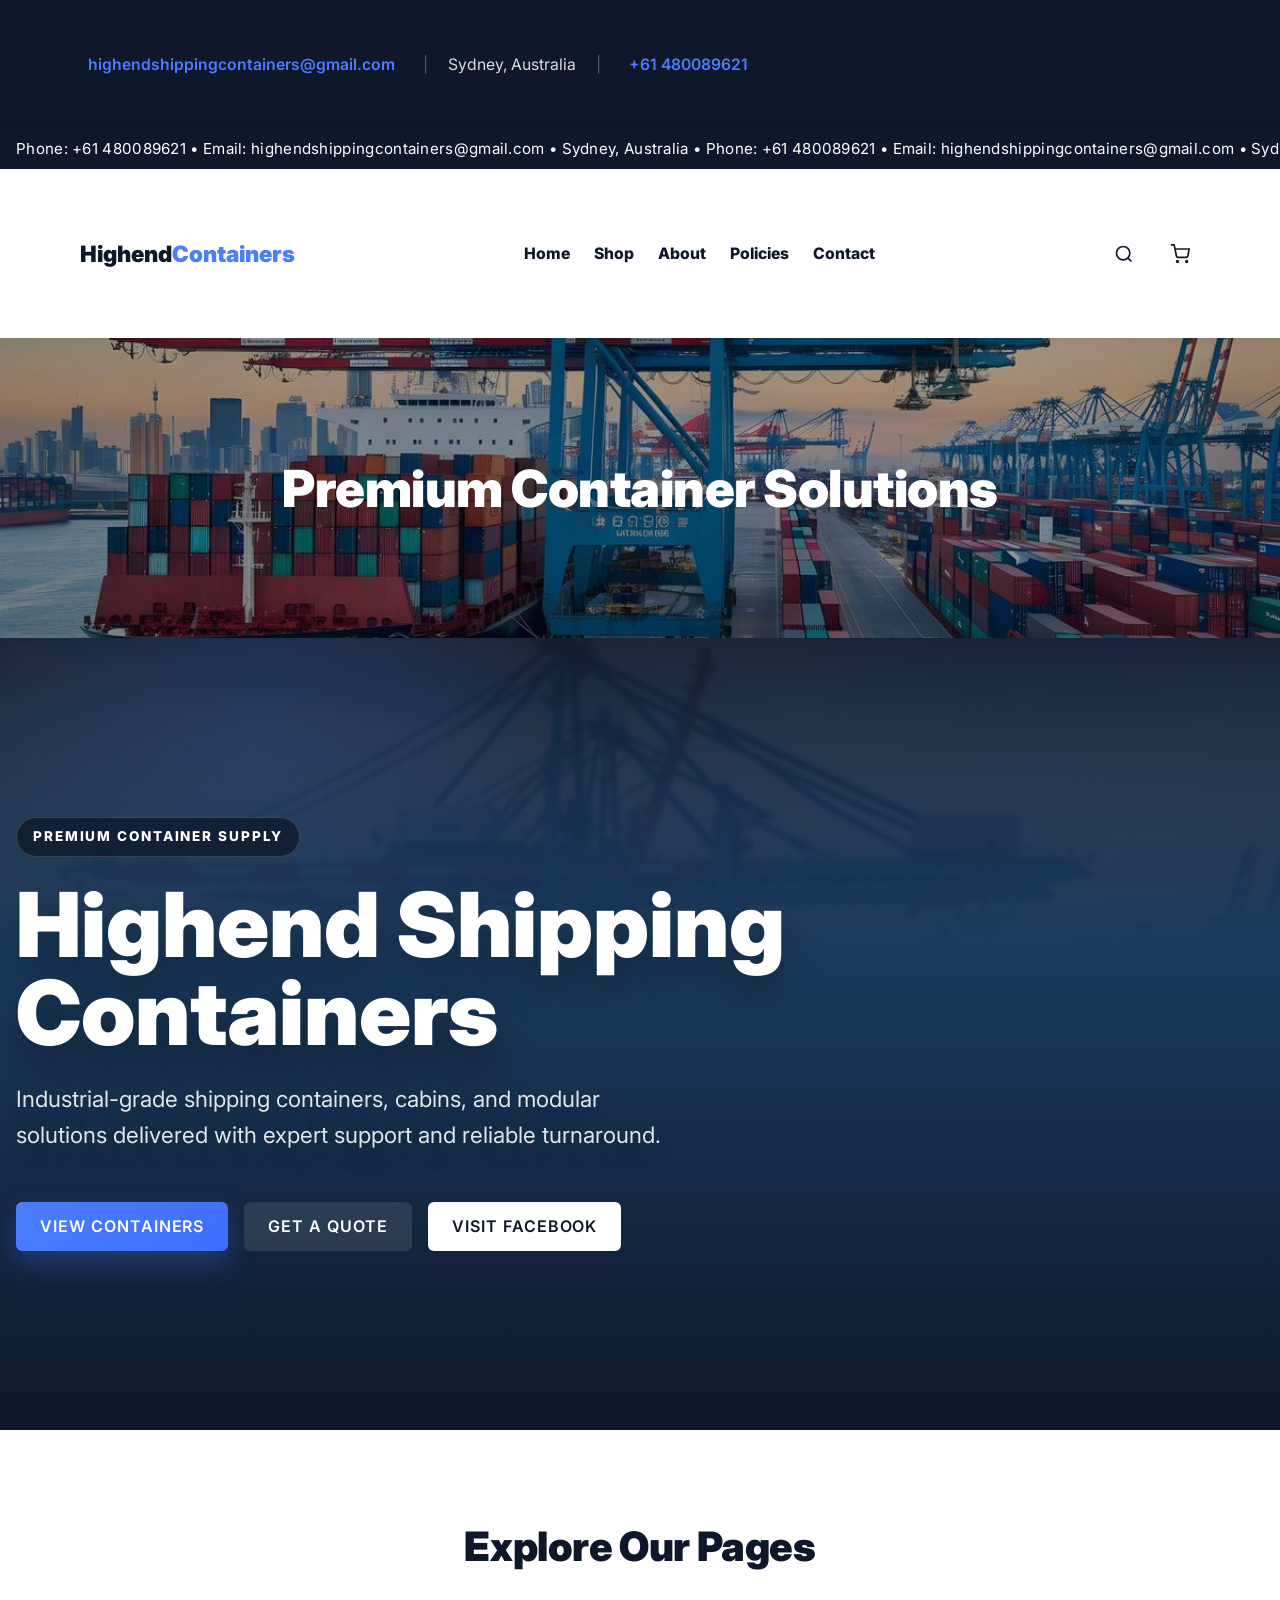
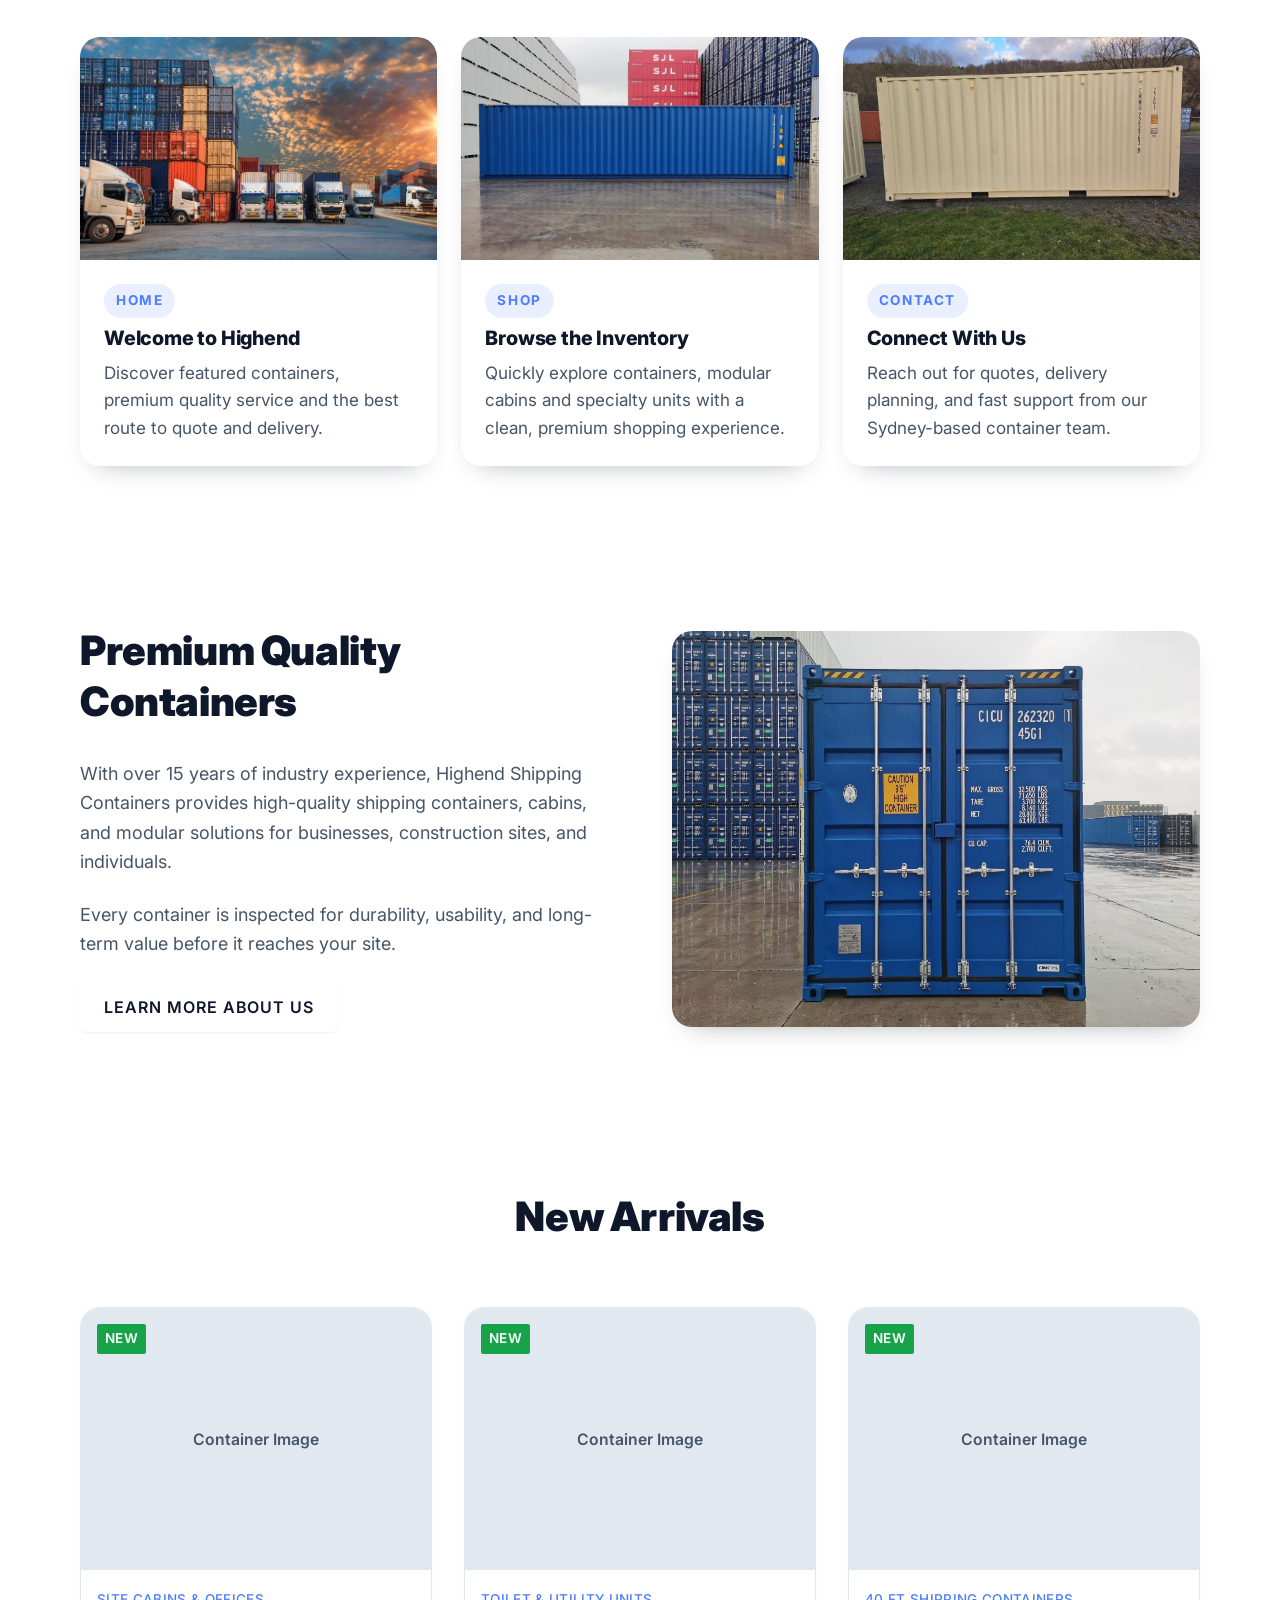
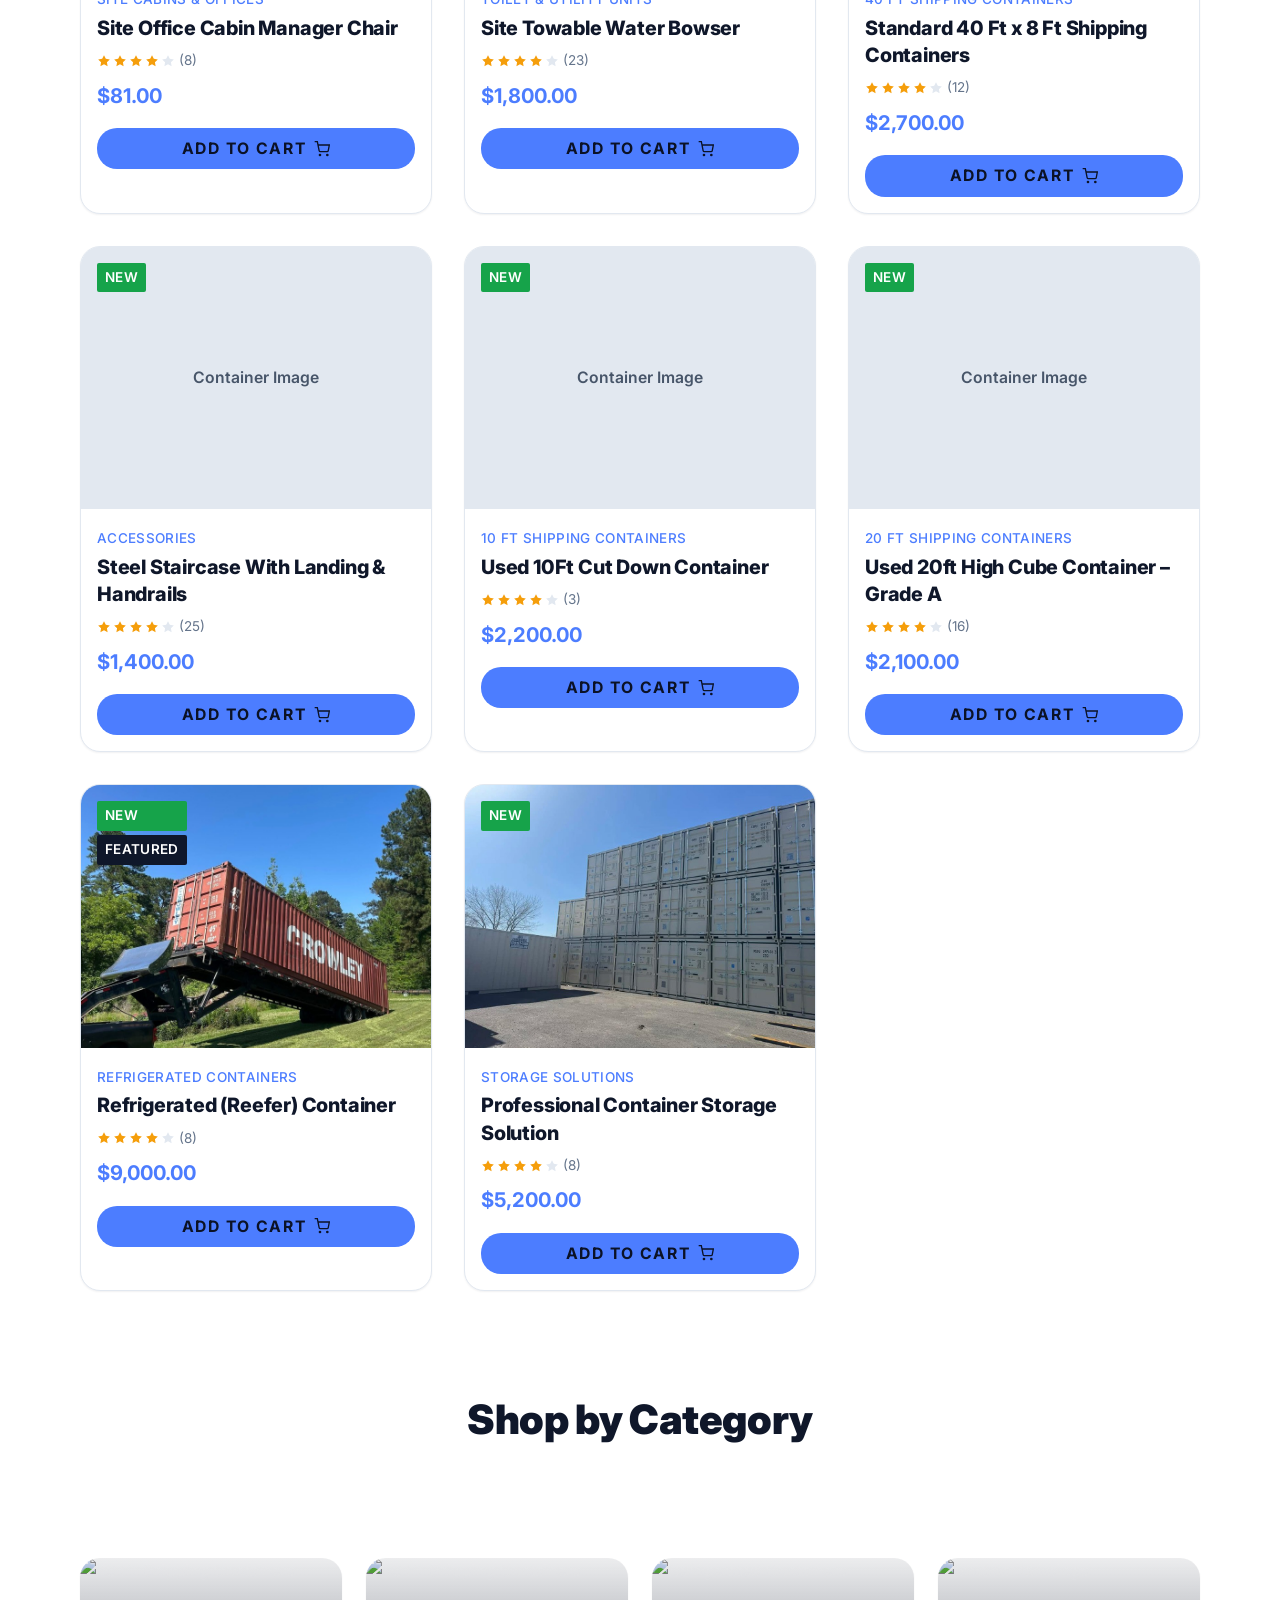
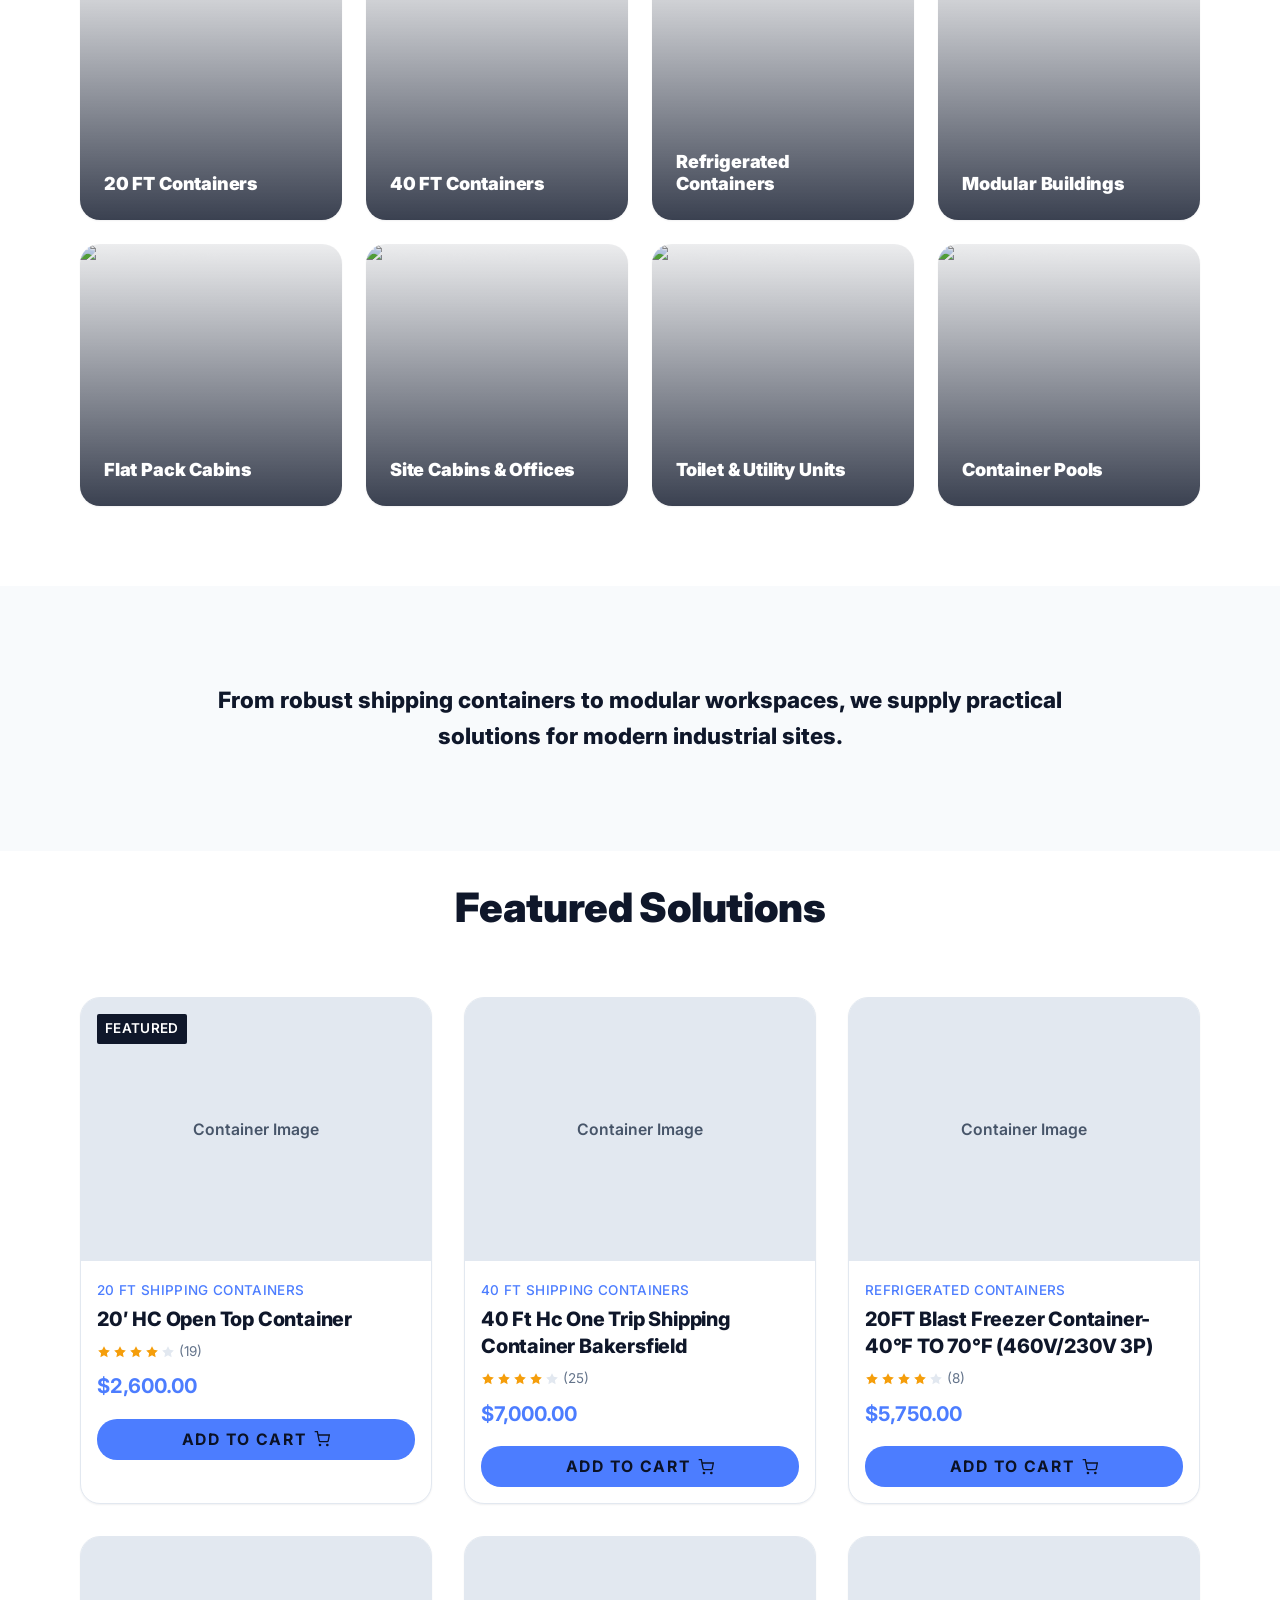
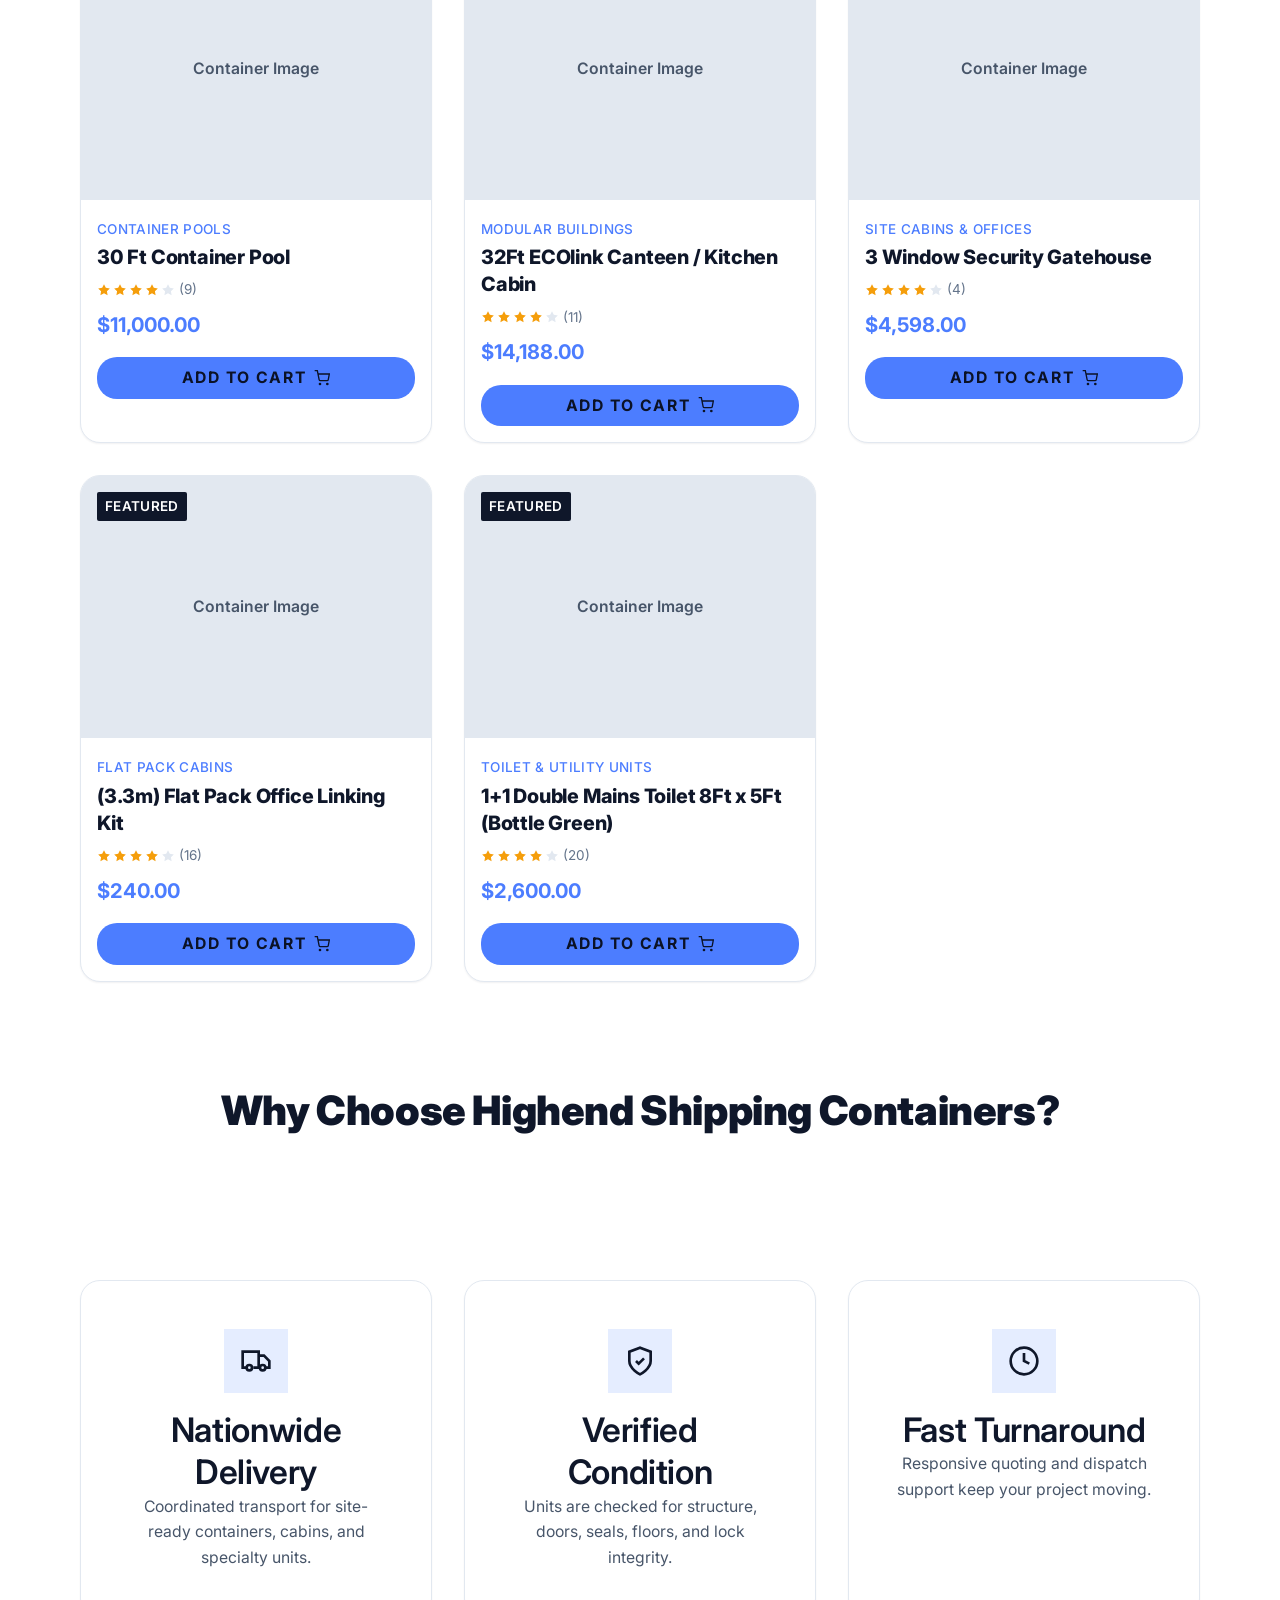
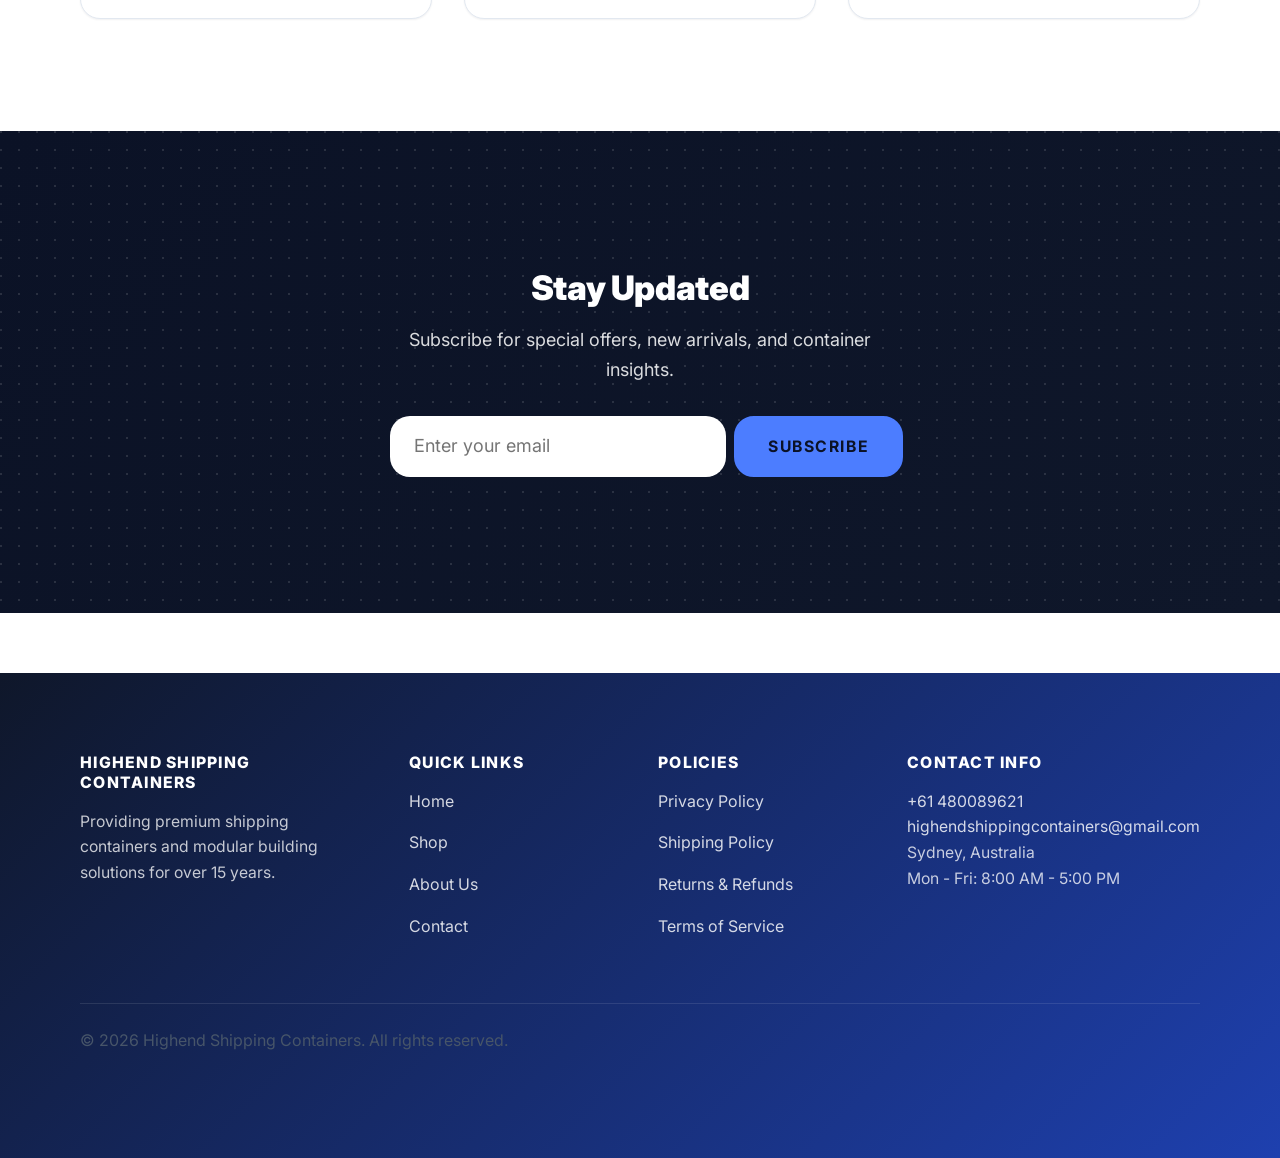
==== commit 70953f6d: "Remove site logo" ====
--- a/index.html
+++ b/index.html
@@ -52,7 +52,6 @@
       <div class="header__inner">
         <div class="header__logo">
           <a href="./" class="header__logo-link">
-            <img src="./images/site-logo.svg" alt="Highend Shipping Containers logo" class="header__logo-mark">
             <span class="header__logo-text">Highend<span>Containers</span></span>
           </a>
         </div>
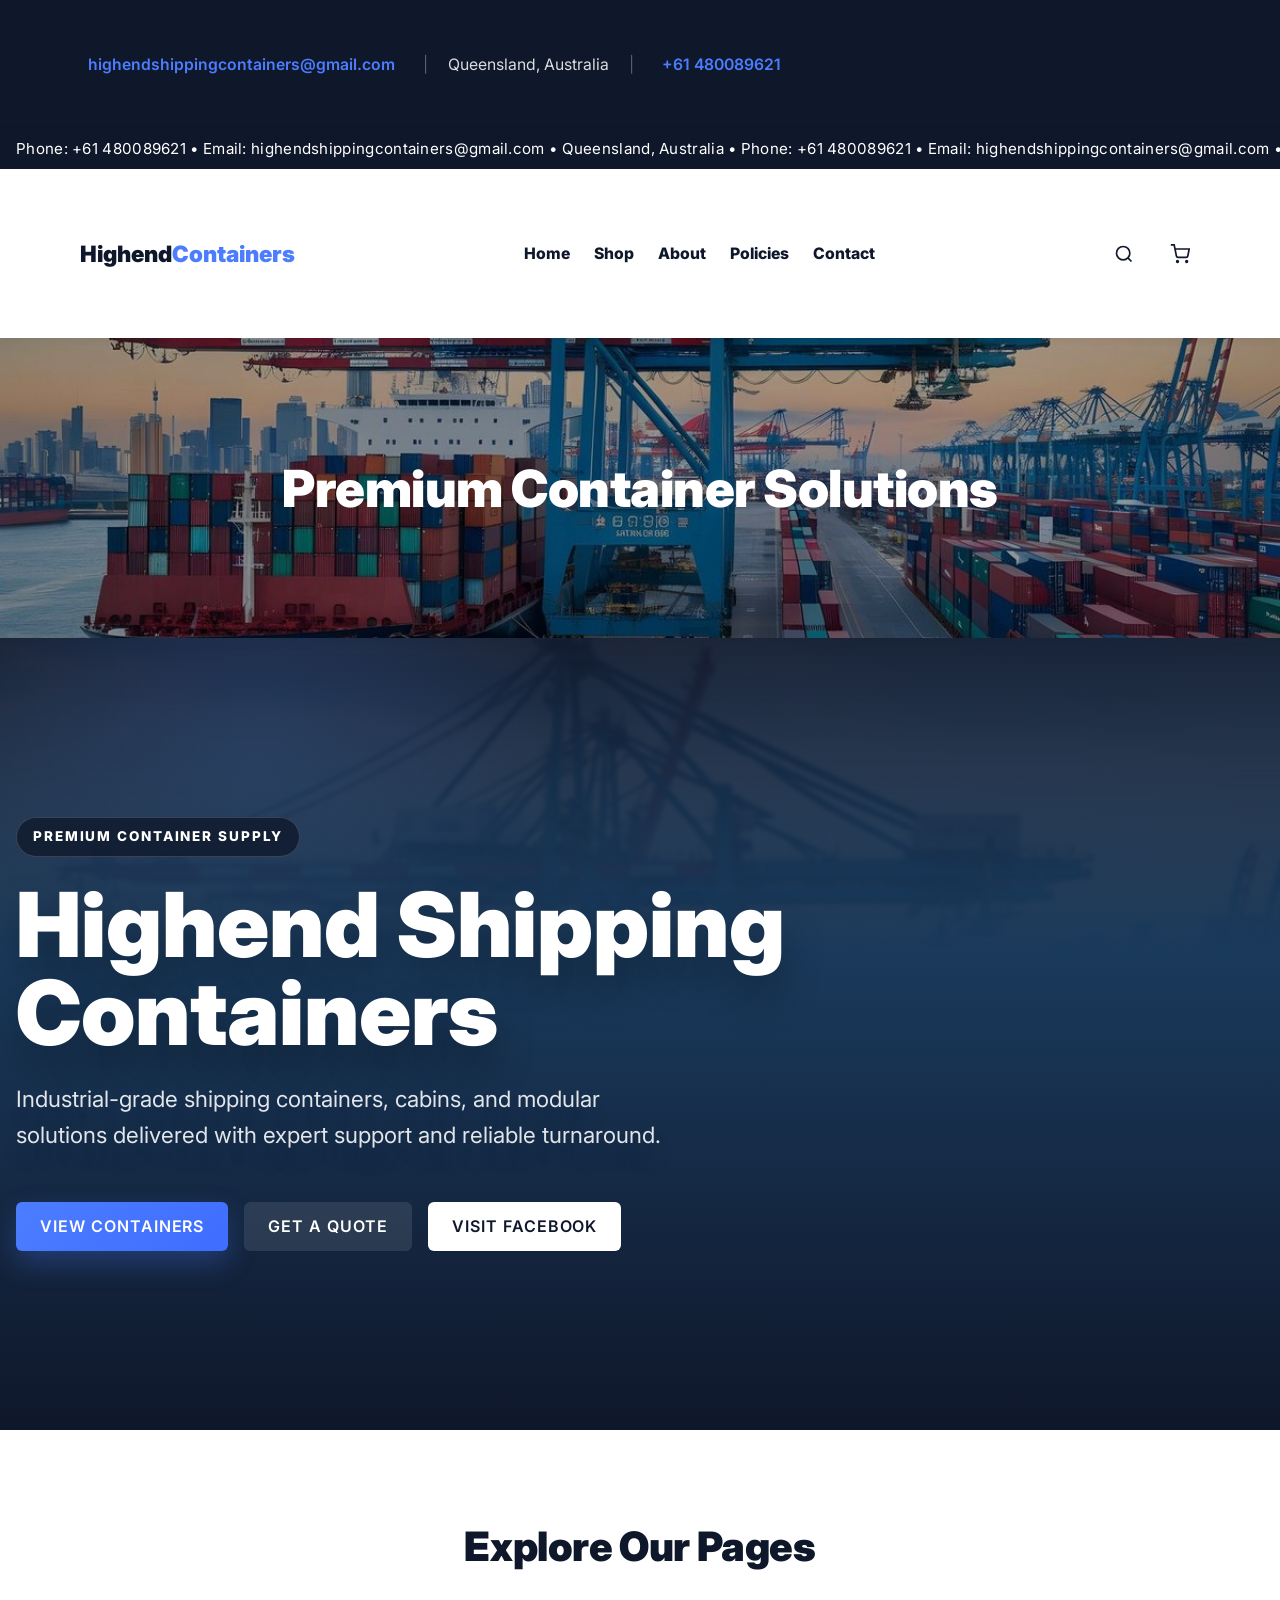
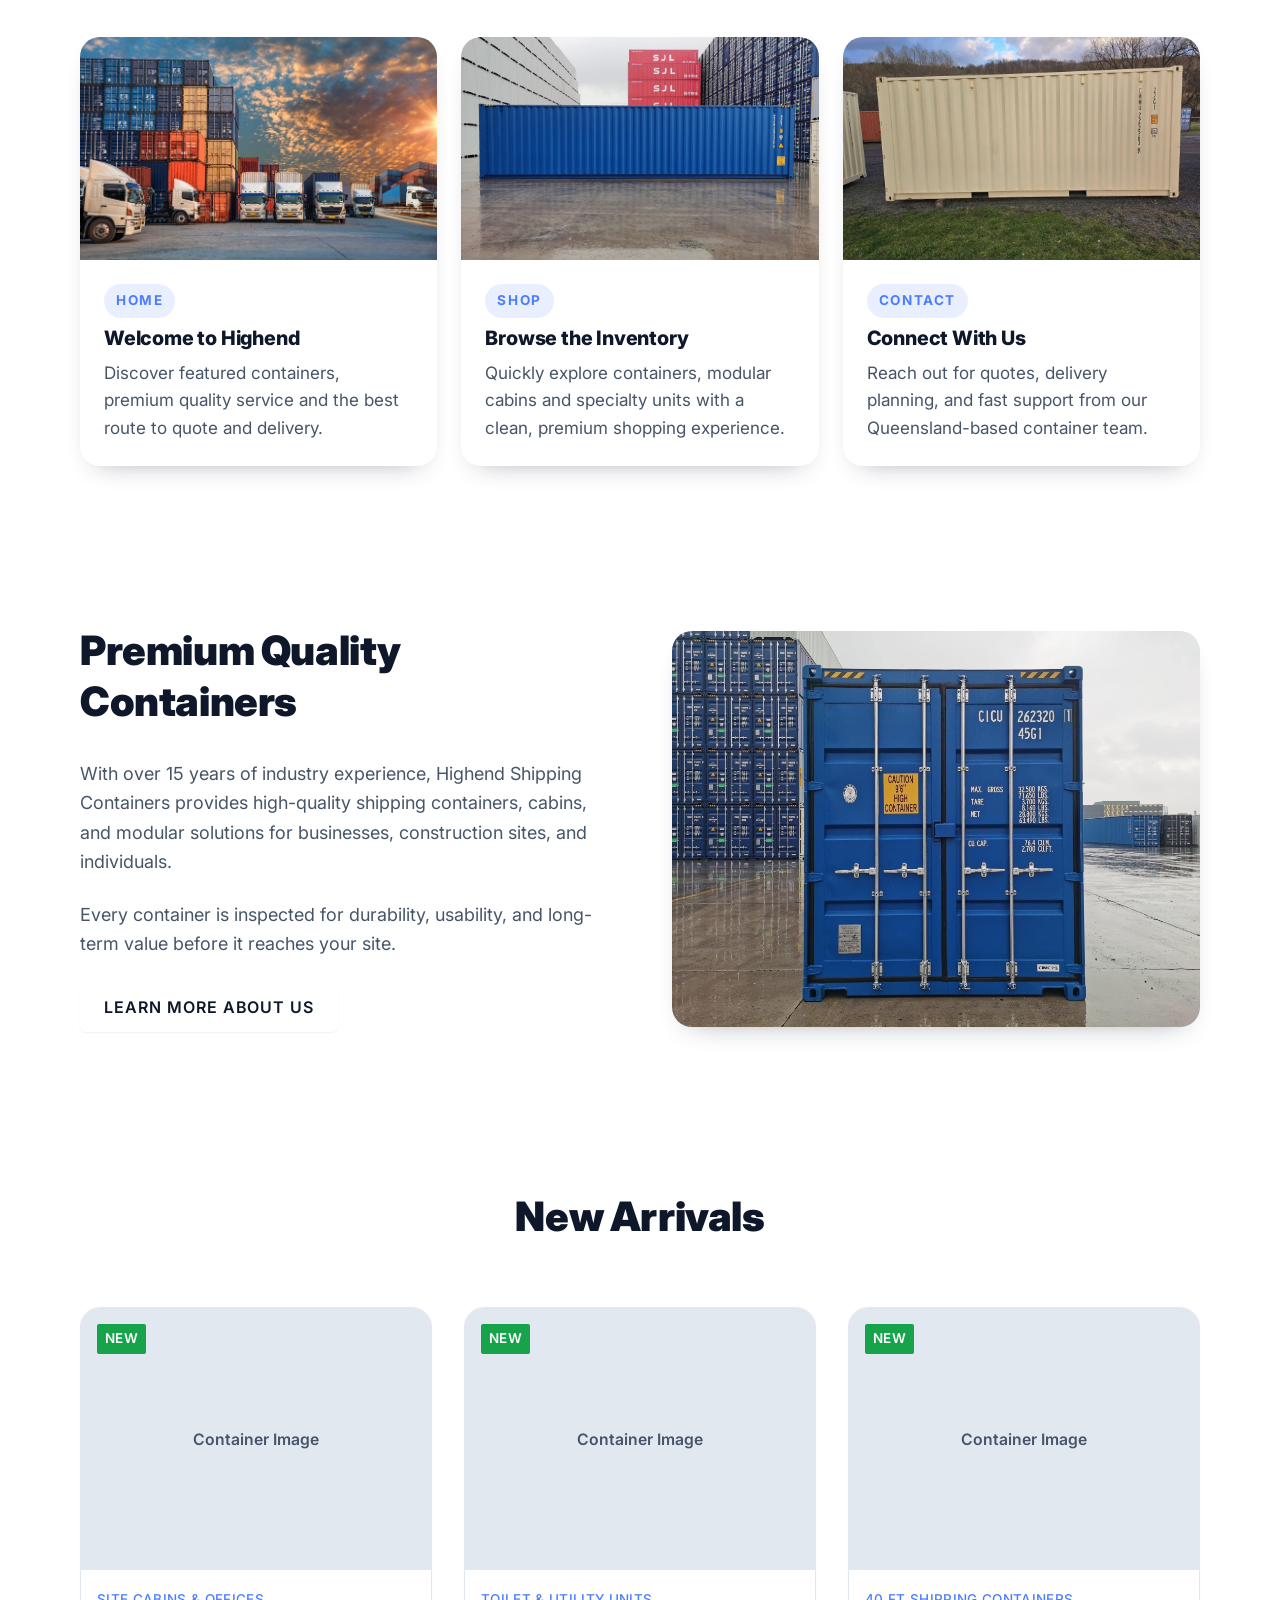
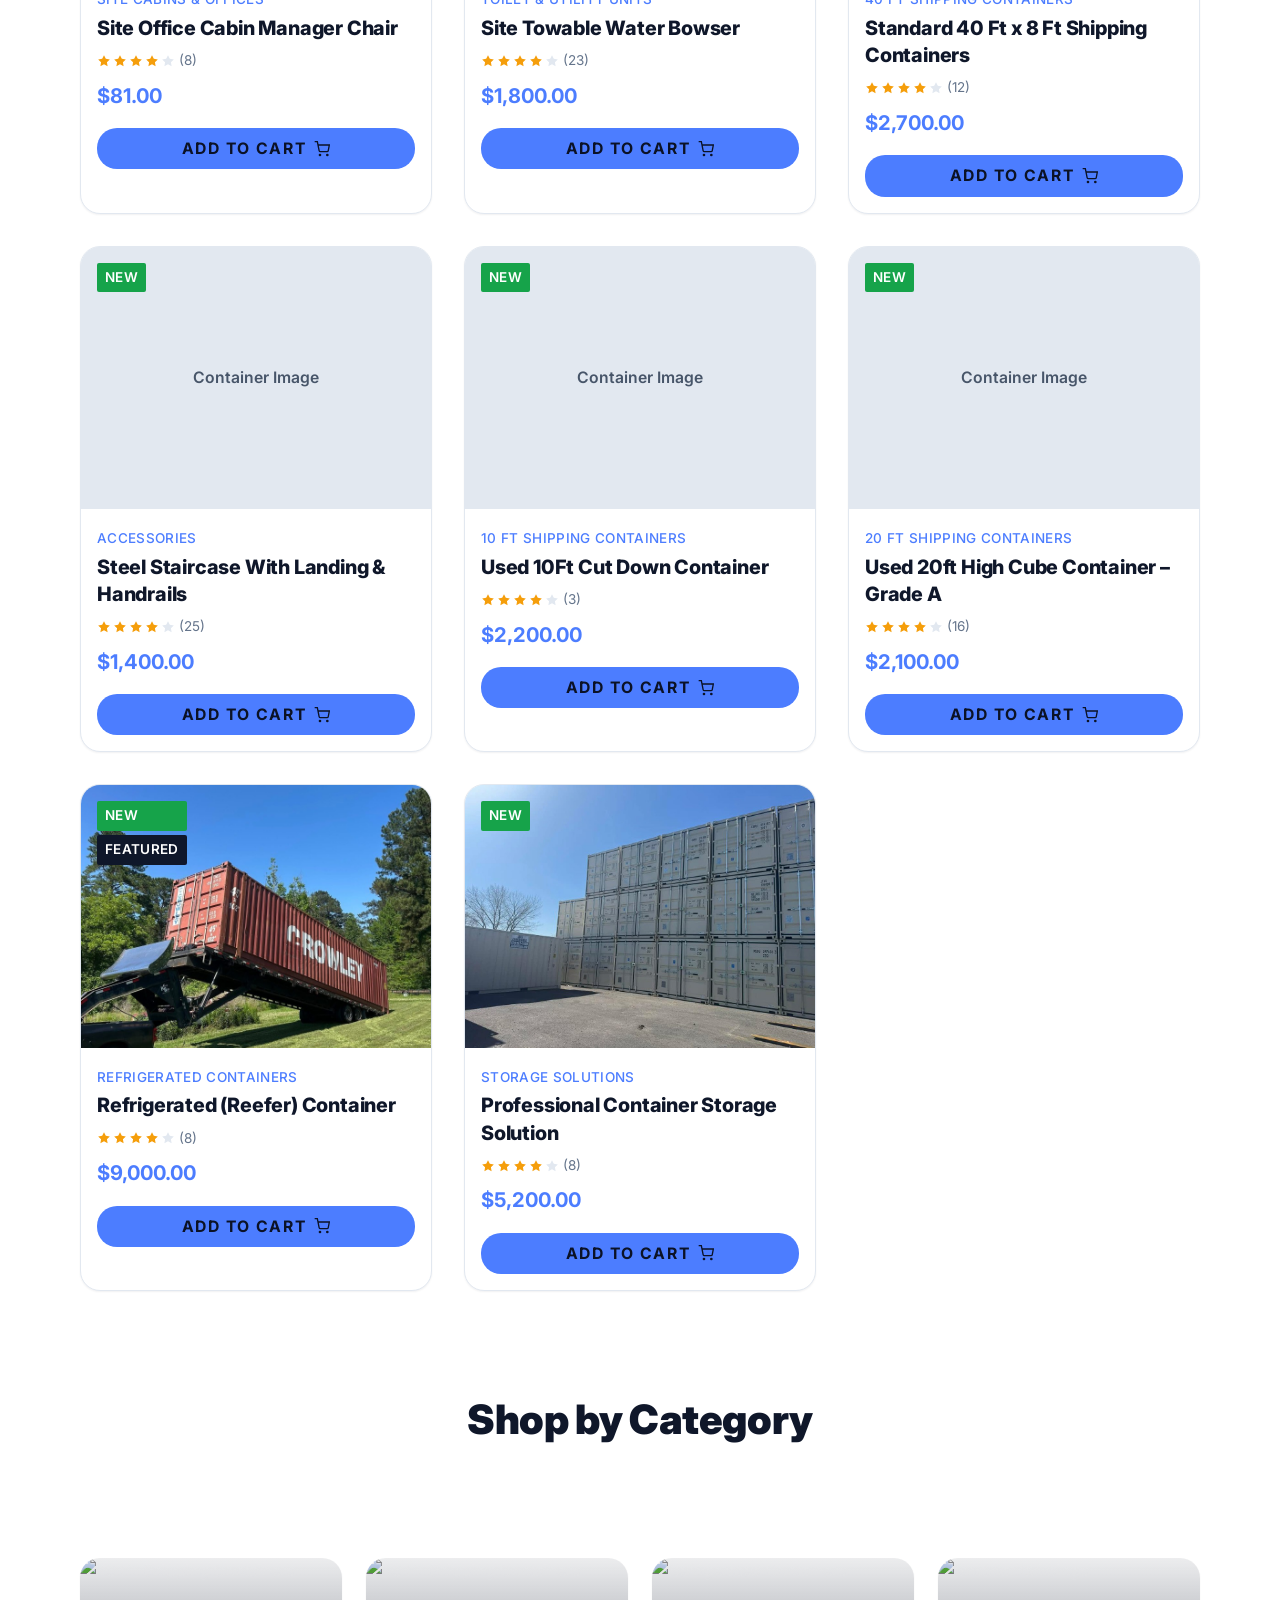
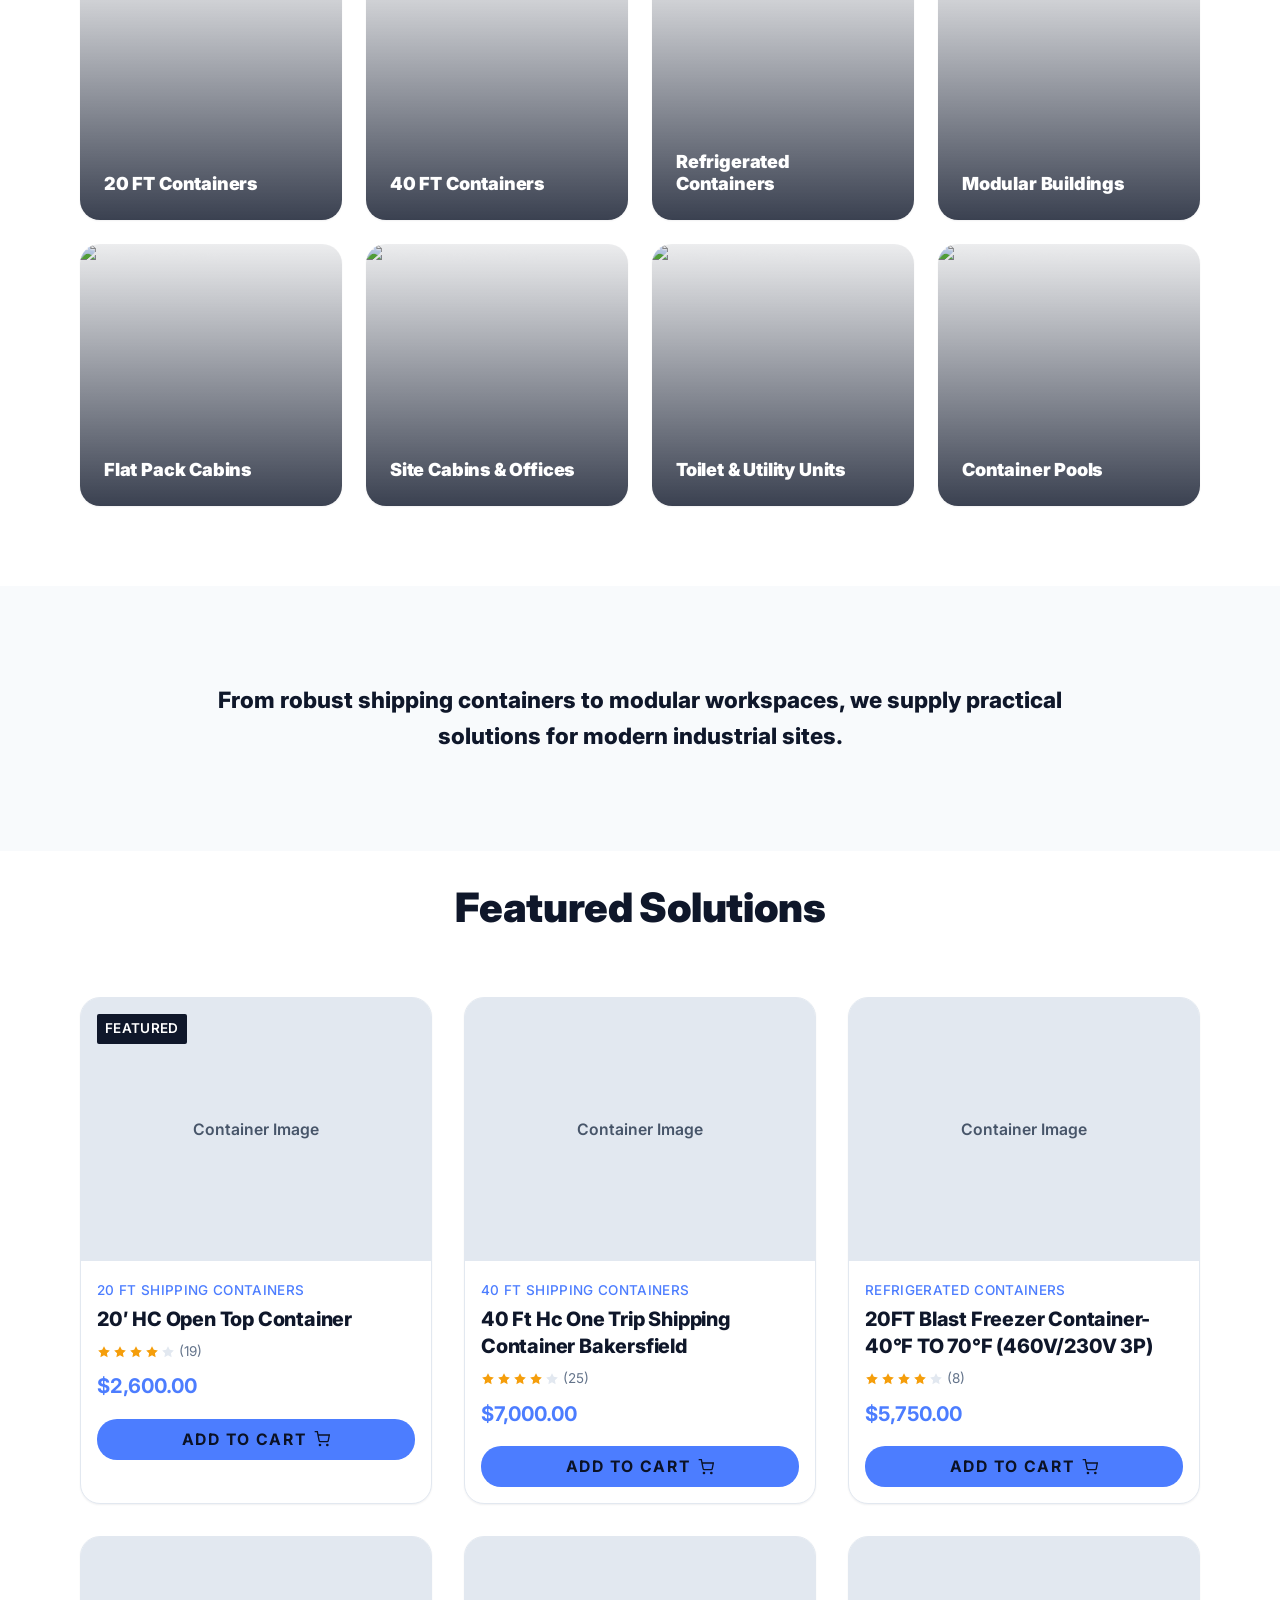
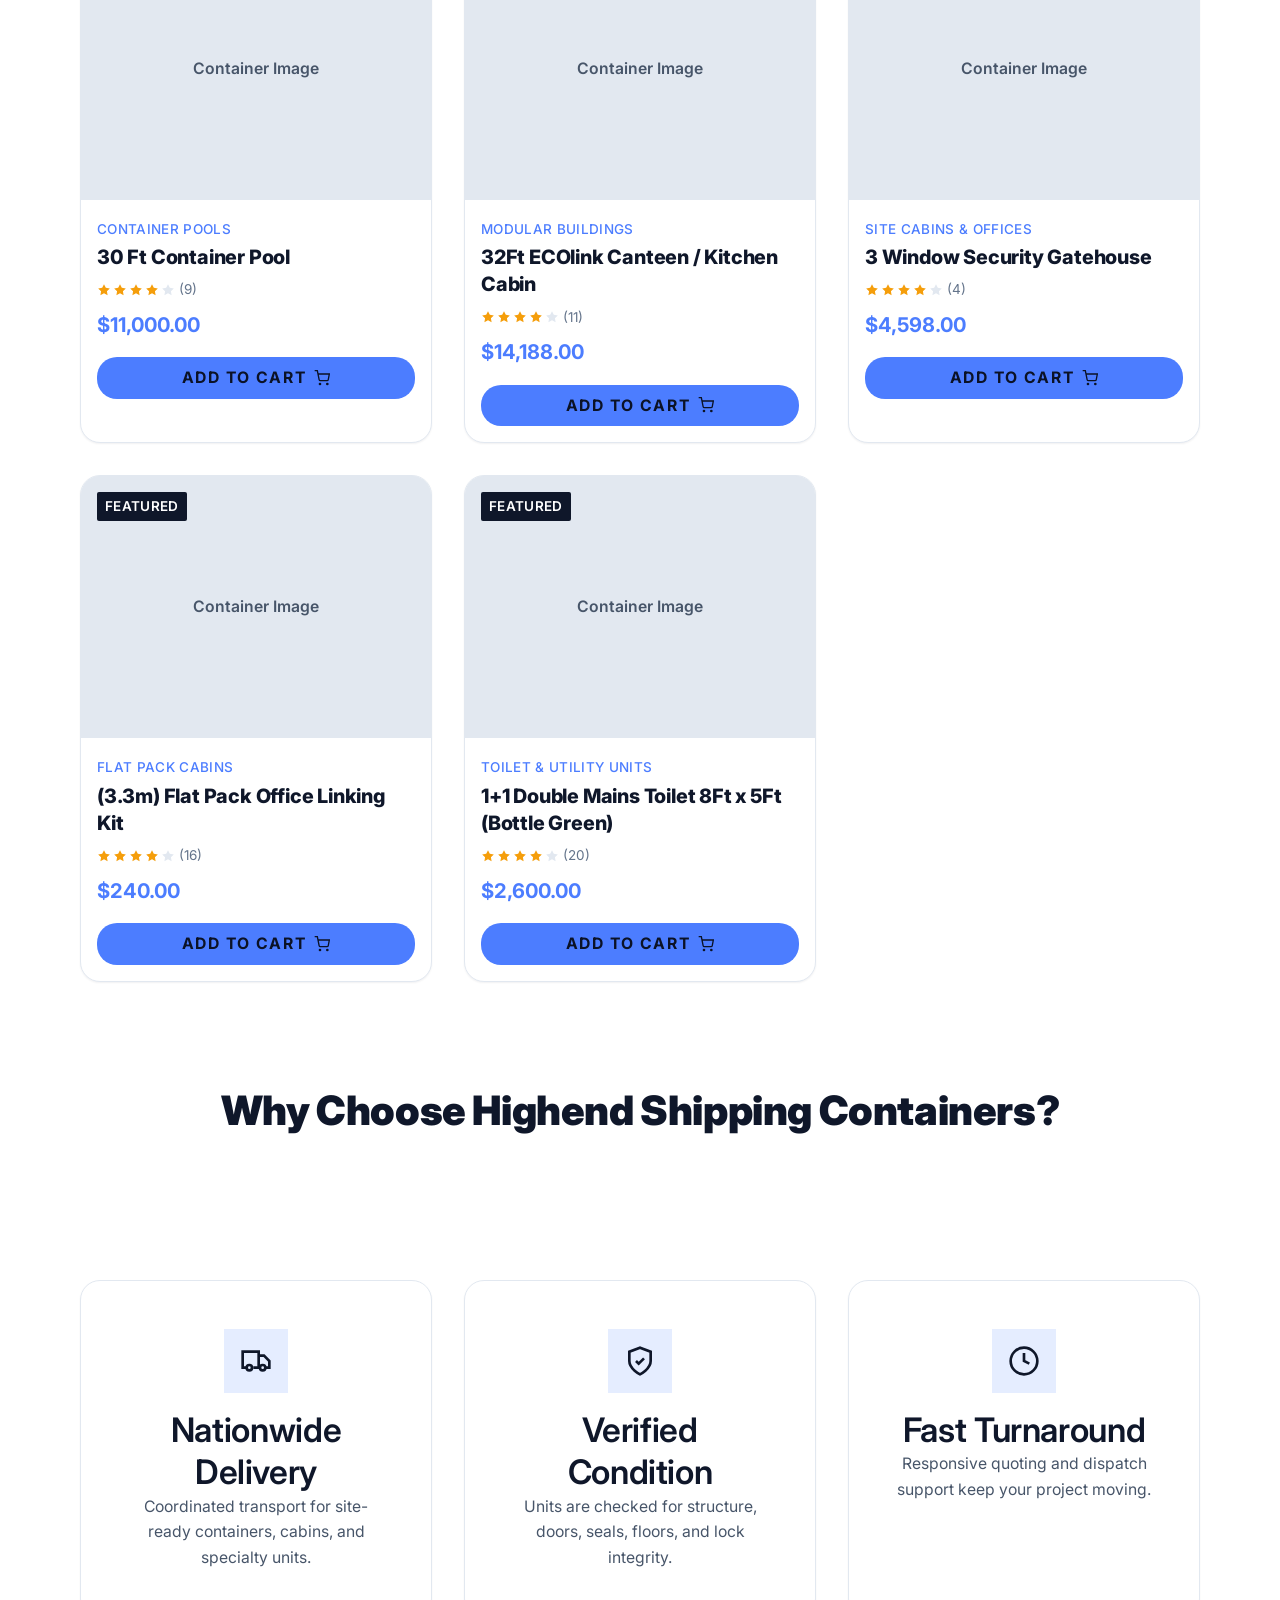
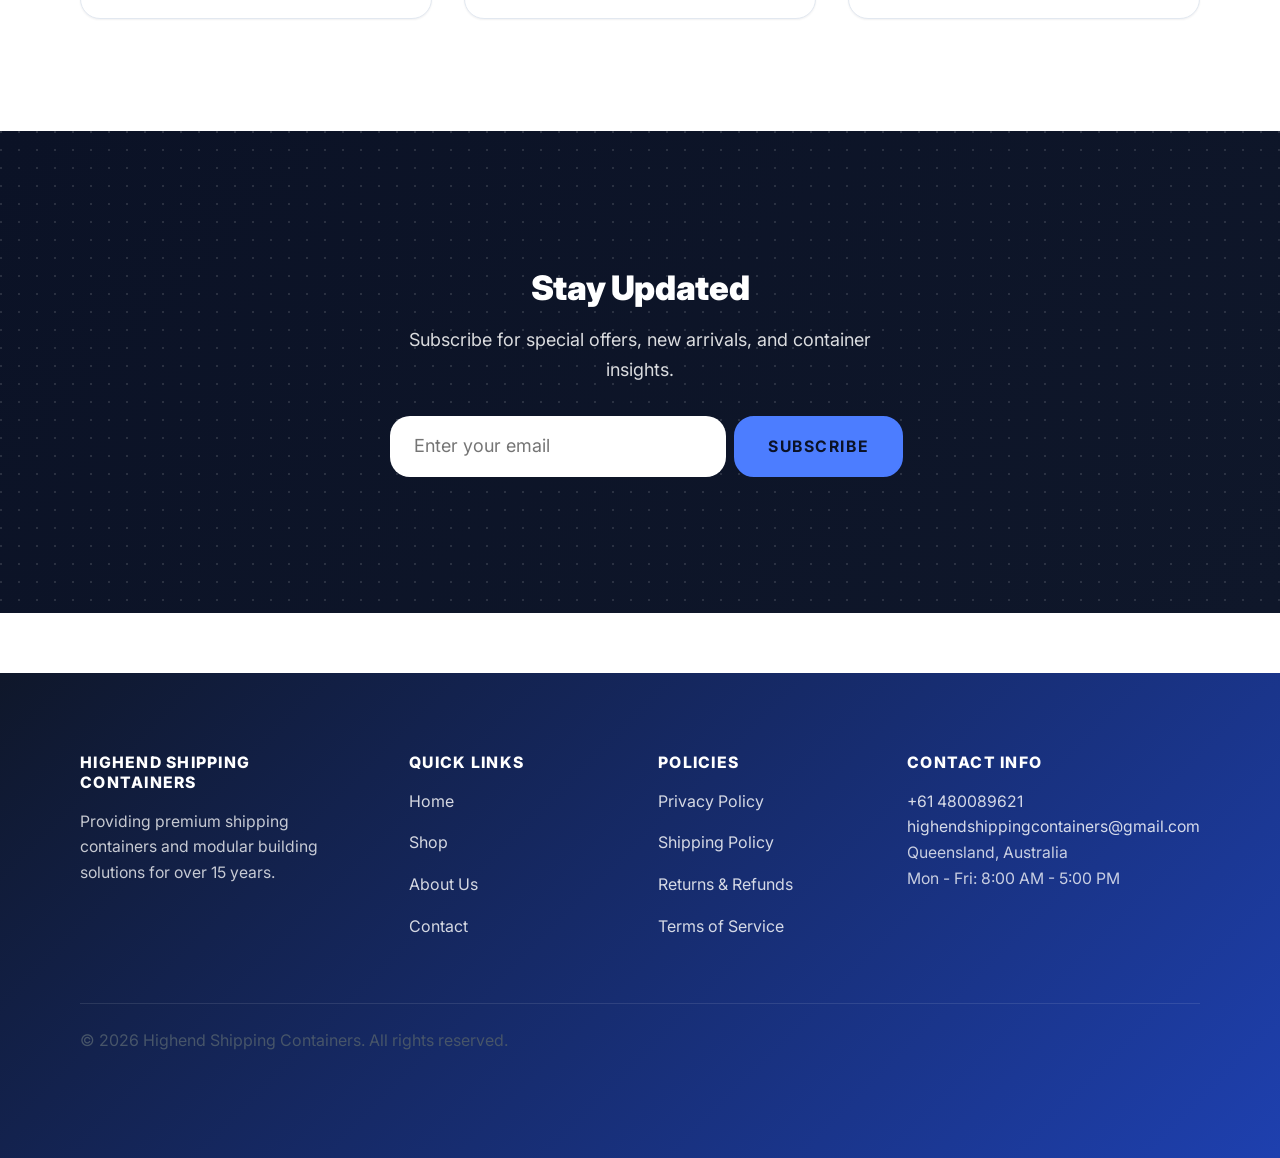
==== commit ab24f7ce: "Update site location text from Sydney to Queensland Australia" ====
--- a/index.html
+++ b/index.html
@@ -5,10 +5,15 @@
   <meta name="viewport" content="width=device-width, initial-scale=1.0">
   <meta name="theme-color" content="#1E293B">
   <title>Highend Shipping Containers - Premium Container Solutions Australia</title>
-  <meta name="description" content="Premium shipping containers, cabins, refrigerated containers, and modular solutions in Australia. Fast quotes, inspected units, and delivery support.">
-  <meta name="keywords" content="shipping containers, 20ft containers, 40ft containers, refrigerated containers, Australia, Sydney">
+  <meta name="description" content="Highend Shipping Containers provides premium shipping containers, site cabins, refrigerated containers, and modular solutions across Australia with fast quotes and delivery support.">
+  <meta name="keywords" content="shipping containers, site cabins, modular buildings, refrigerated containers, container delivery, Queensland Australia">
+  <meta name="robots" content="index, follow">
+  <link rel="canonical" href="https://highendshippingcontainers.com/">
+  <!-- Google Merchant verification tag -->
+  <meta name="google-site-verification" content="X-hUkAwKGs4SCkOCGLSt0ZrIGQYuJl1dhSVjUlbbSYo" />
+  <meta property="og:site_name" content="Highend Shipping Containers">
   <meta property="og:title" content="Highend Shipping Containers - Premium Container Solutions">
-  <meta property="og:description" content="Quality shipping containers and modular solutions for every need.">
+  <meta property="og:description" content="Quality shipping containers, cabins and modular solutions for construction, storage and transport needs in Australia.">
   <meta property="og:type" content="website">
   <meta property="og:url" content="https://highendshippingcontainers.com/">
   <meta property="og:image" content="https://highendshippingcontainers.com/images/containerpage.jpg">
@@ -26,7 +31,7 @@
     "phone": "+61-480089621",
     "address": {
       "@type": "PostalAddress",
-      "addressLocality": "Sydney",
+      "addressLocality": "Queensland",
       "addressCountry": "AU"
     }
   }
@@ -39,7 +44,7 @@
         <div class="topbar__info">
           <a href="mailto:highendshippingcontainers@gmail.com" class="topbar__link">highendshippingcontainers@gmail.com</a>
           <span class="topbar__divider">|</span>
-          <span class="topbar__text">Sydney, Australia</span>
+          <span class="topbar__text">Queensland, Australia</span>
           <span class="topbar__divider">|</span>
           <a href="tel:+61480089621" class="topbar__link">+61 480089621</a>
         </div>
@@ -130,7 +135,7 @@
         <div class="page-thumbnail-card__body">
           <span class="page-thumbnail-card__eyebrow">Contact</span>
           <h3 class="page-thumbnail-card__title">Connect With Us</h3>
-          <p class="page-thumbnail-card__text">Reach out for quotes, delivery planning, and fast support from our Sydney-based container team.</p>
+          <p class="page-thumbnail-card__text">Reach out for quotes, delivery planning, and fast support from our Queensland-based container team.</p>
         </div>
       </a>
     </div>
@@ -160,42 +165,42 @@
   <section class="container py-5">
     <h2 class="section-title">Shop by Category</h2>
     <div class="category-boxes" id="homeCategories">
-      <a class="category-box" href="./shop.html?cat=20ft-containers" data-category-slug="20ft-containers">
+      <a class="category-box" href="./shop.html?cat=20ft-containers#shopProducts" data-category-slug="20ft-containers">
         <img src="./images/container-001.jpg" alt="20 FT Shipping Containers" class="category-box__image">
         <div class="category-box__overlay"></div>
         <div class="category-box__content"><h3 class="category-box__title">20 FT Containers</h3></div>
       </a>
-      <a class="category-box" href="./shop.html?cat=40ft-containers" data-category-slug="40ft-containers">
+      <a class="category-box" href="./shop.html?cat=40ft-containers#shopProducts" data-category-slug="40ft-containers">
         <img src="./images/container-009.jpg" alt="40 FT Shipping Containers" class="category-box__image">
         <div class="category-box__overlay"></div>
         <div class="category-box__content"><h3 class="category-box__title">40 FT Containers</h3></div>
       </a>
-      <a class="category-box" href="./shop.html?cat=refrigerated-containers" data-category-slug="refrigerated-containers">
+      <a class="category-box" href="./shop.html?cat=refrigerated-containers#shopProducts" data-category-slug="refrigerated-containers">
         <img src="./images/container-008.jpg" alt="Refrigerated Containers" class="category-box__image">
         <div class="category-box__overlay"></div>
         <div class="category-box__content"><h3 class="category-box__title">Refrigerated Containers</h3></div>
       </a>
-      <a class="category-box" href="./shop.html?cat=modular-buildings" data-category-slug="modular-buildings">
+      <a class="category-box" href="./shop.html?cat=modular-buildings#shopProducts" data-category-slug="modular-buildings">
         <img src="./images/container-007.jpg" alt="Modular Buildings" class="category-box__image">
         <div class="category-box__overlay"></div>
         <div class="category-box__content"><h3 class="category-box__title">Modular Buildings</h3></div>
       </a>
-      <a class="category-box" href="./shop.html?cat=flat-pack-cabins" data-category-slug="flat-pack-cabins">
+      <a class="category-box" href="./shop.html?cat=flat-pack-cabins#shopProducts" data-category-slug="flat-pack-cabins">
         <img src="./images/container-010.jpg" alt="Flat Pack Cabins" class="category-box__image">
         <div class="category-box__overlay"></div>
         <div class="category-box__content"><h3 class="category-box__title">Flat Pack Cabins</h3></div>
       </a>
-      <a class="category-box" href="./shop.html?cat=site-cabins-offices" data-category-slug="site-cabins-offices">
+      <a class="category-box" href="./shop.html?cat=site-cabins-offices#shopProducts" data-category-slug="site-cabins-offices">
         <img src="./images/container-005.jpg" alt="Site Cabins and Offices" class="category-box__image">
         <div class="category-box__overlay"></div>
         <div class="category-box__content"><h3 class="category-box__title">Site Cabins & Offices</h3></div>
       </a>
-      <a class="category-box" href="./shop.html?cat=toilet-utility-units" data-category-slug="toilet-utility-units">
+      <a class="category-box" href="./shop.html?cat=toilet-utility-units#shopProducts" data-category-slug="toilet-utility-units">
         <img src="./images/container-006.jpg" alt="Toilet and Utility Units" class="category-box__image">
         <div class="category-box__overlay"></div>
         <div class="category-box__content"><h3 class="category-box__title">Toilet & Utility Units</h3></div>
       </a>
-      <a class="category-box" href="./shop.html?cat=container-pools" data-category-slug="container-pools">
+      <a class="category-box" href="./shop.html?cat=container-pools#shopProducts" data-category-slug="container-pools">
         <img src="./images/container-011.jpg" alt="Container Pools" class="category-box__image">
         <div class="category-box__overlay"></div>
         <div class="category-box__content"><h3 class="category-box__title">Container Pools</h3></div>
@@ -238,7 +243,7 @@
         <div class="footer__section"><h4 class="footer__title">Highend Shipping Containers</h4><p>Providing premium shipping containers and modular building solutions for over 15 years.</p></div>
         <div class="footer__section"><h4 class="footer__title">Quick Links</h4><ul class="footer__links"><li><a href="./">Home</a></li><li><a href="./shop.html">Shop</a></li><li><a href="./about.html">About Us</a></li><li><a href="./contact.html">Contact</a></li></ul></div>
         <div class="footer__section"><h4 class="footer__title">Policies</h4><ul class="footer__links"><li><a href="./policies/privacy.html">Privacy Policy</a></li><li><a href="./policies/shipping.html">Shipping Policy</a></li><li><a href="./policies/returns.html">Returns & Refunds</a></li><li><a href="./policies/terms.html">Terms of Service</a></li></ul></div>
-        <div class="footer__section"><h4 class="footer__title">Contact Info</h4><ul class="footer__info"><li><a href="tel:+61480089621">+61 480089621</a></li><li><a href="mailto:highendshippingcontainers@gmail.com">highendshippingcontainers@gmail.com</a></li><li>Sydney, Australia</li><li>Mon - Fri: 8:00 AM - 5:00 PM</li></ul></div>
+        <div class="footer__section"><h4 class="footer__title">Contact Info</h4><ul class="footer__info"><li><a href="tel:+61480089621">+61 480089621</a></li><li><a href="mailto:highendshippingcontainers@gmail.com">highendshippingcontainers@gmail.com</a></li><li>Queensland, Australia</li><li>Mon - Fri: 8:00 AM - 5:00 PM</li></ul></div>
       </div>
       <div class="footer__bottom"><p>&copy; 2026 Highend Shipping Containers. All rights reserved.</p></div>
     </div>
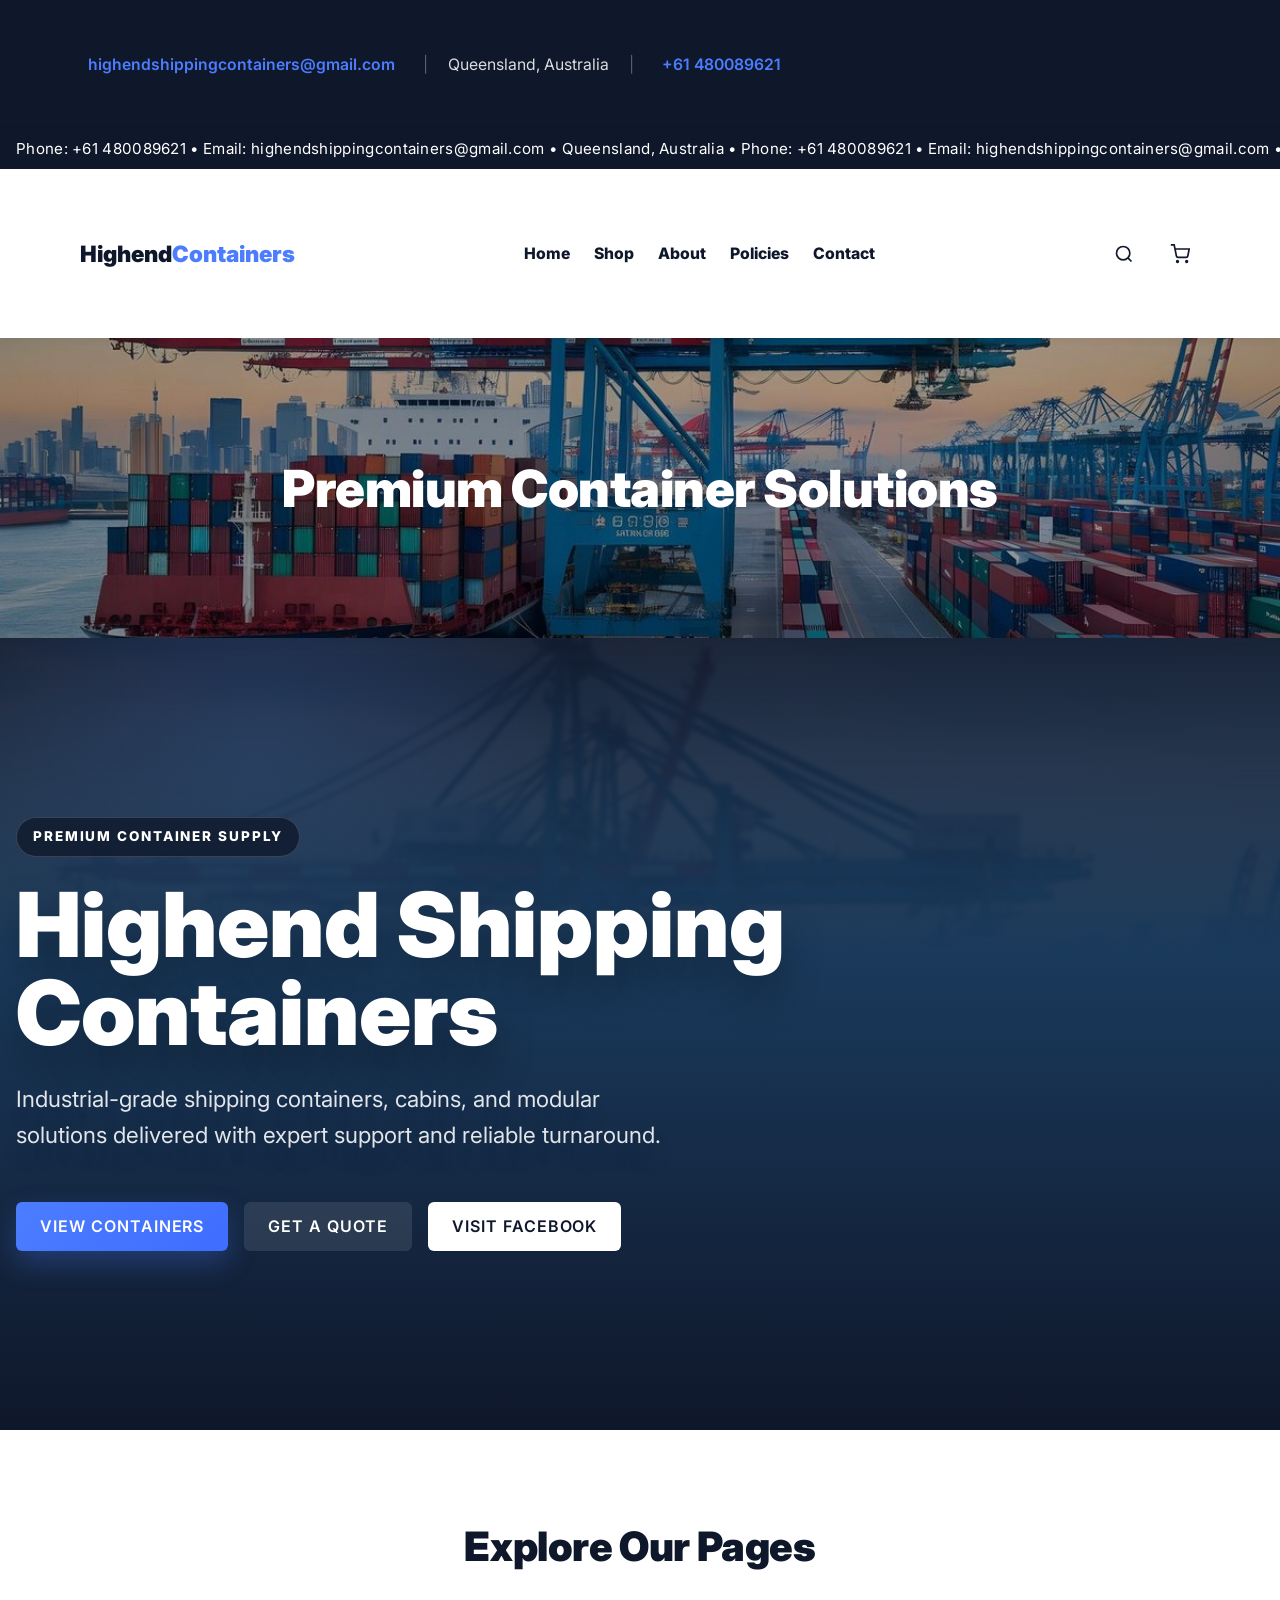
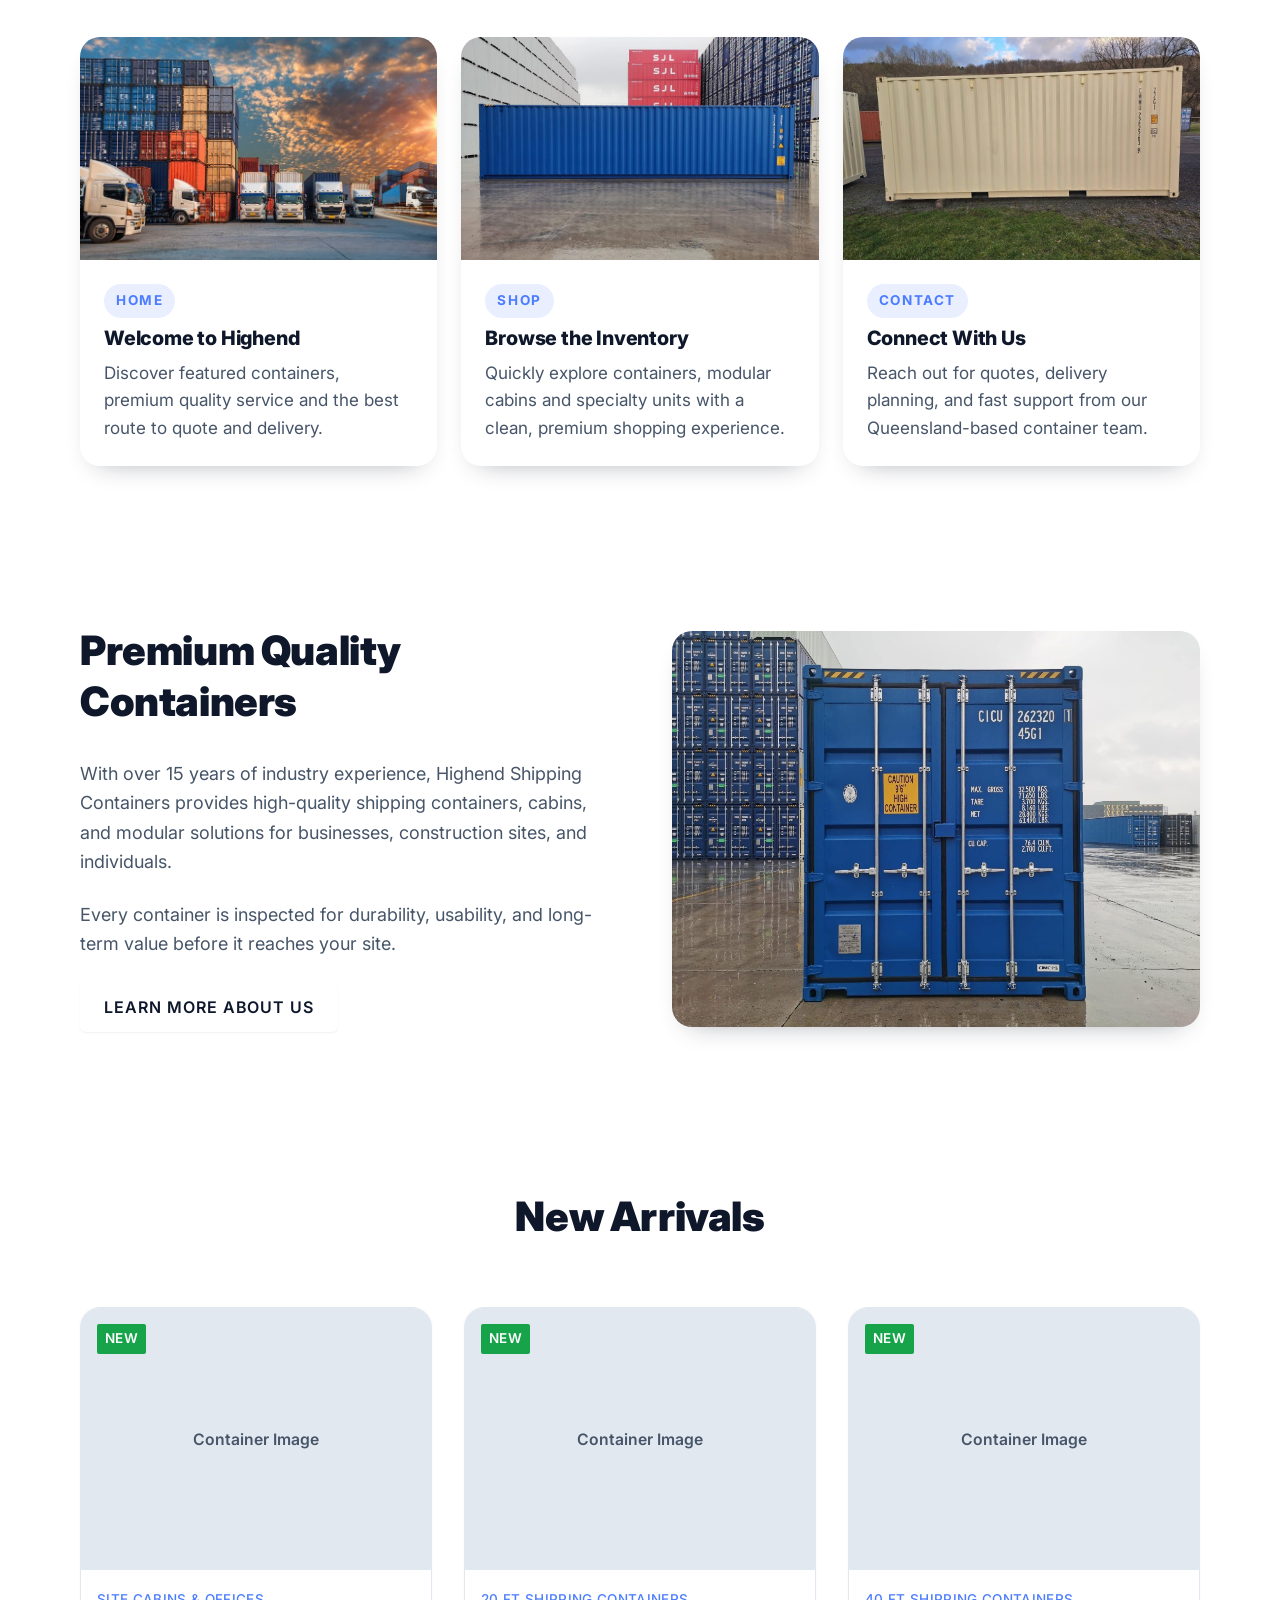
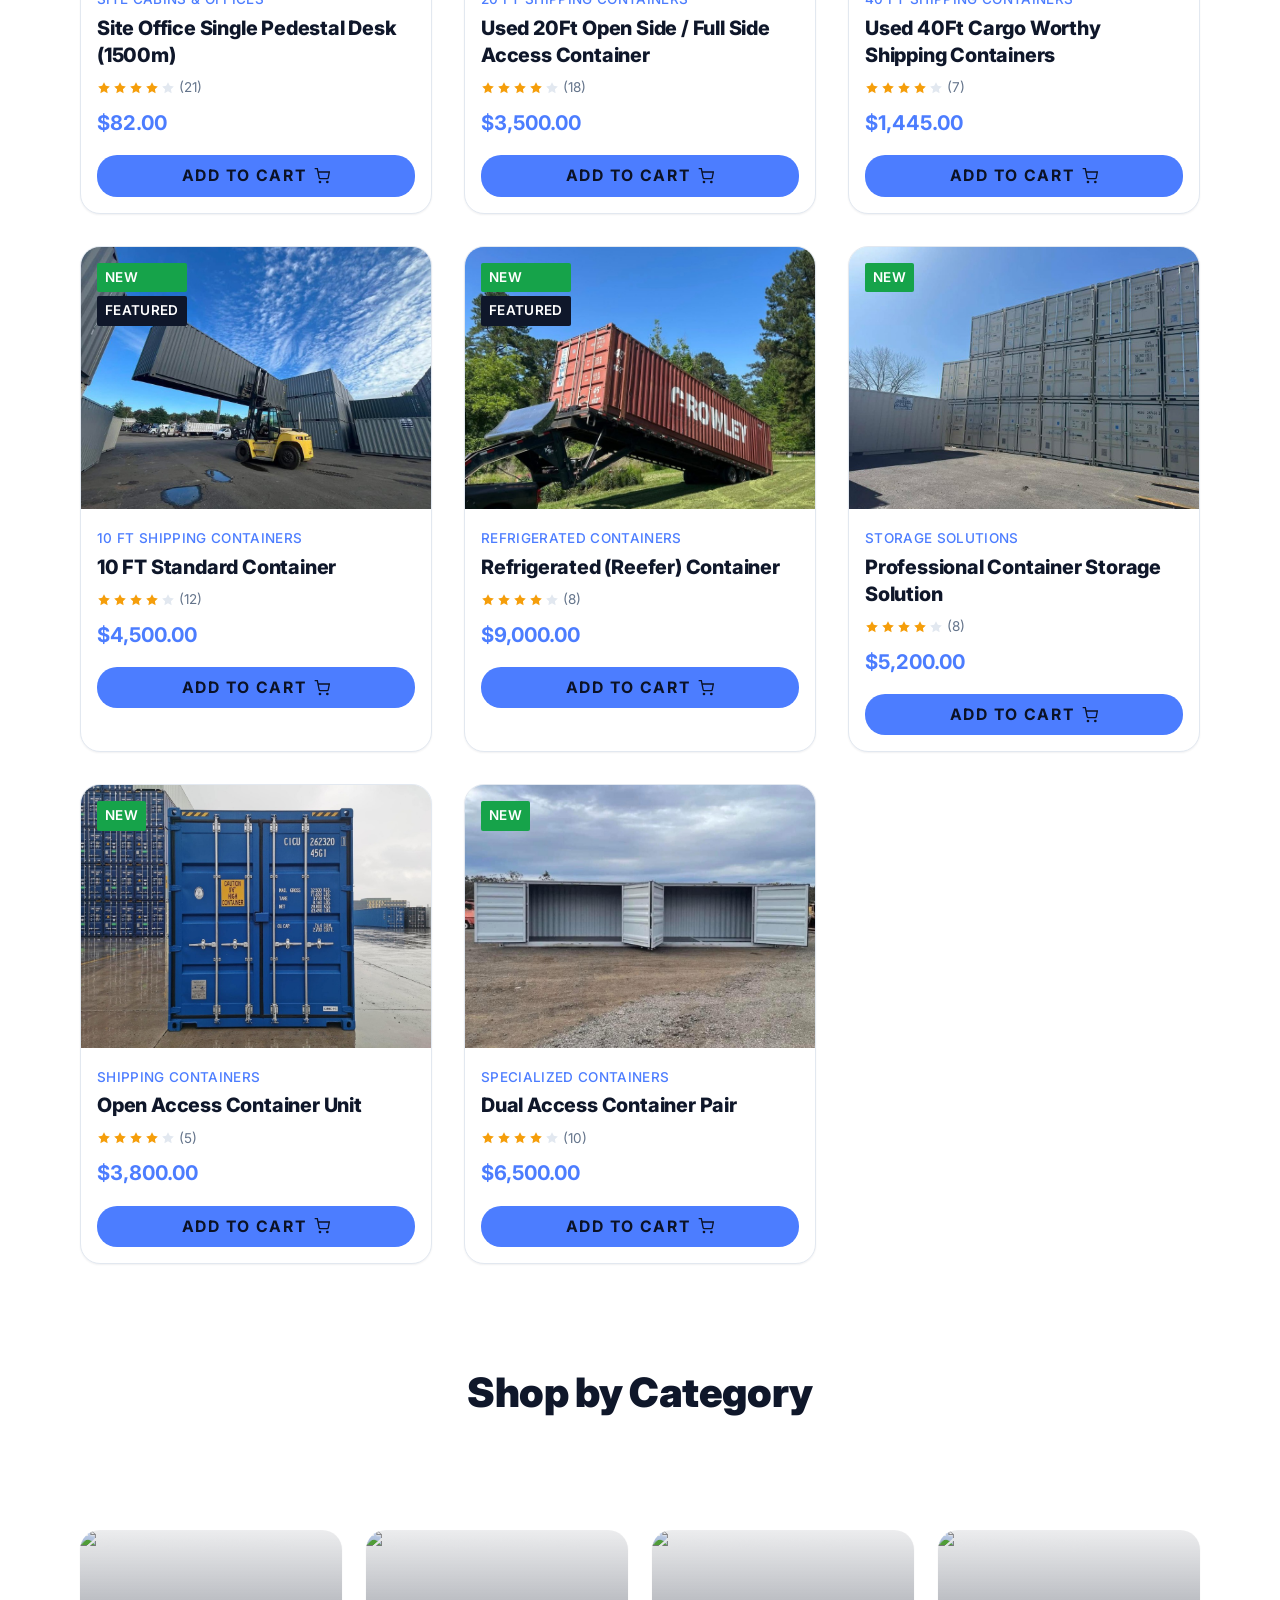
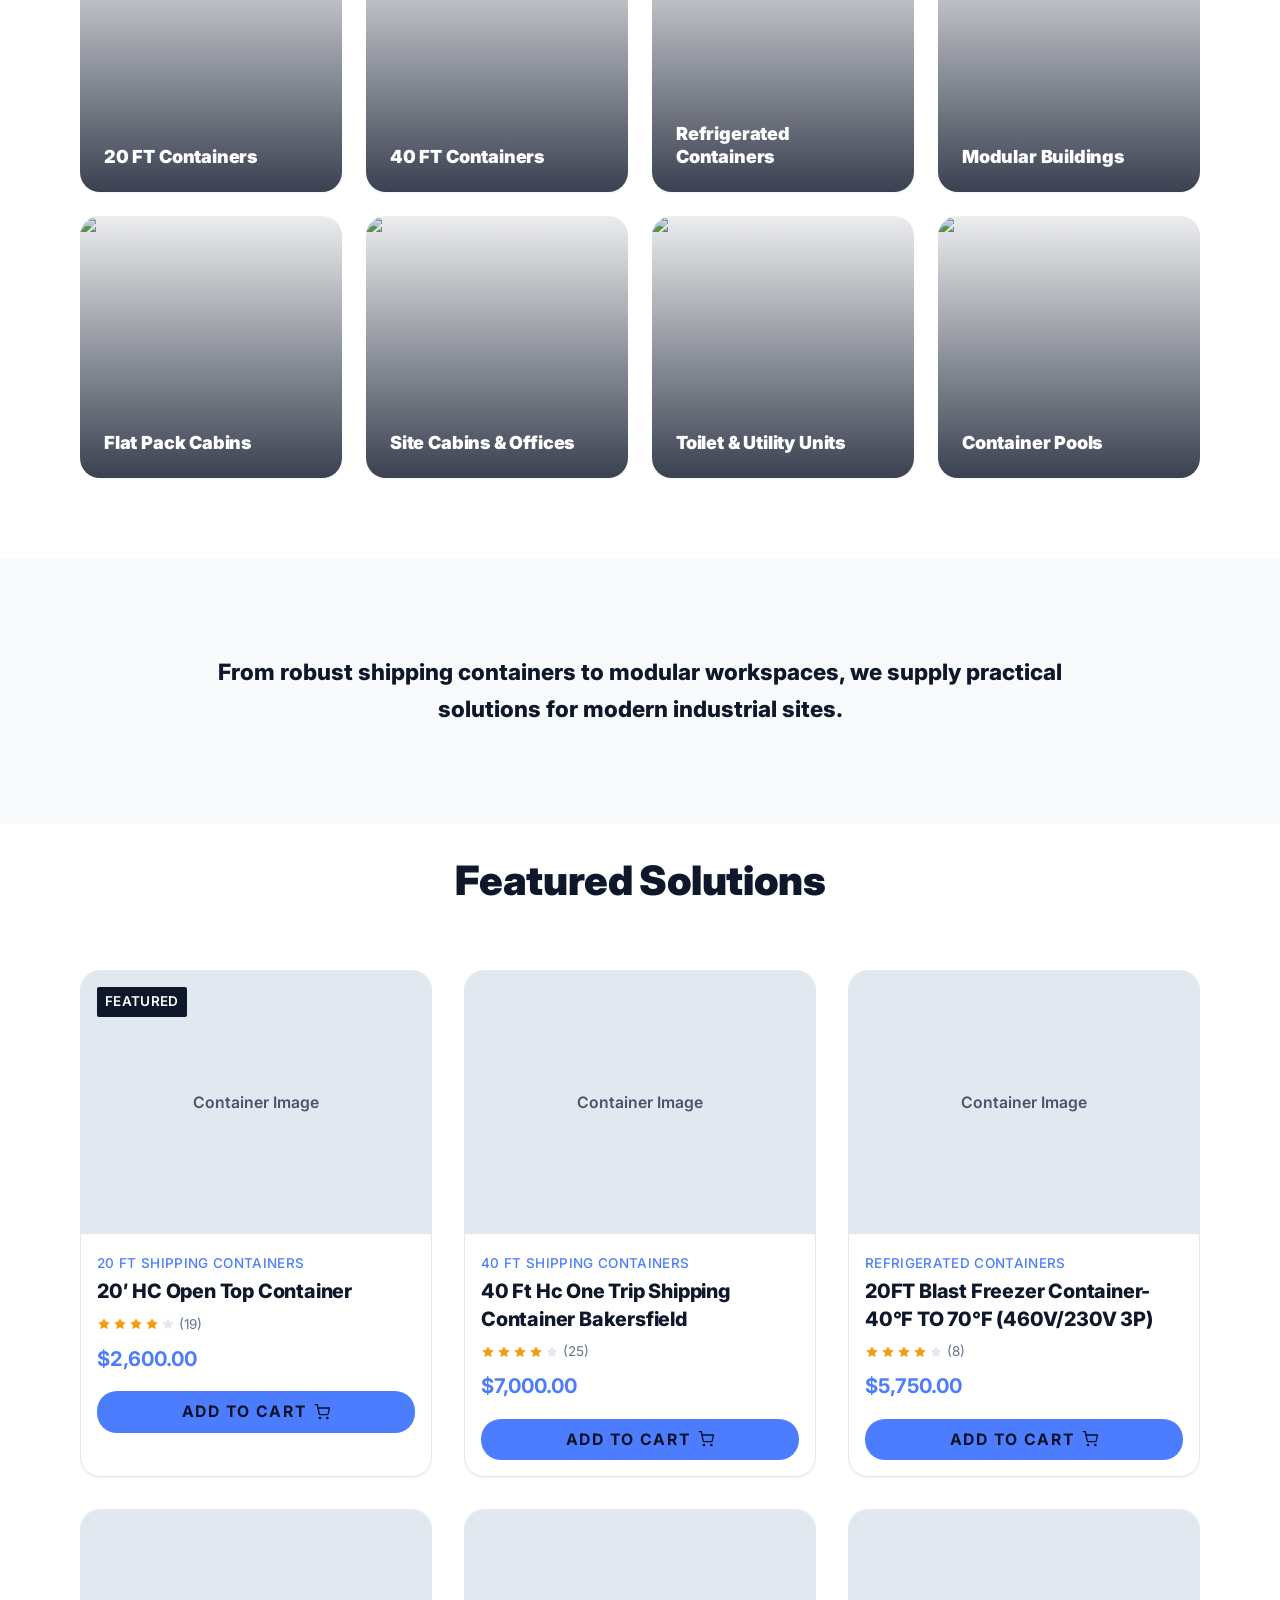
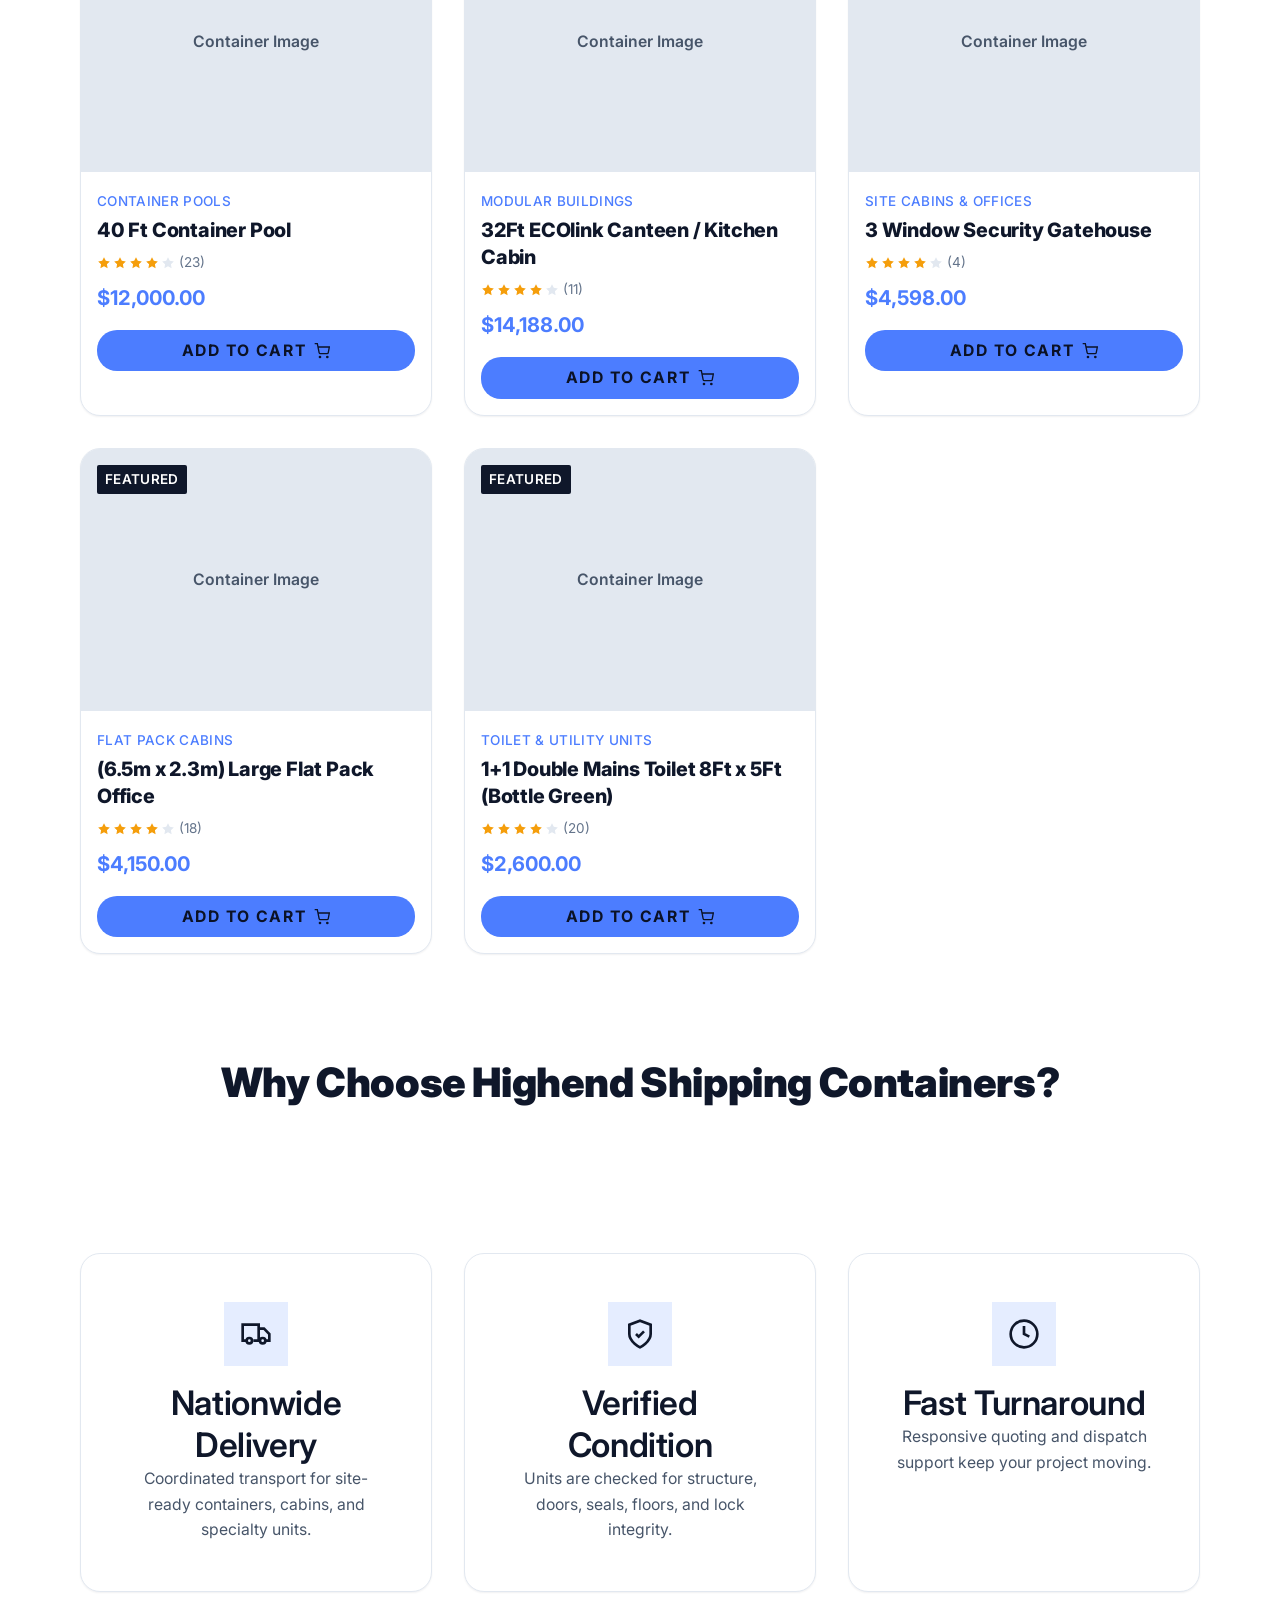
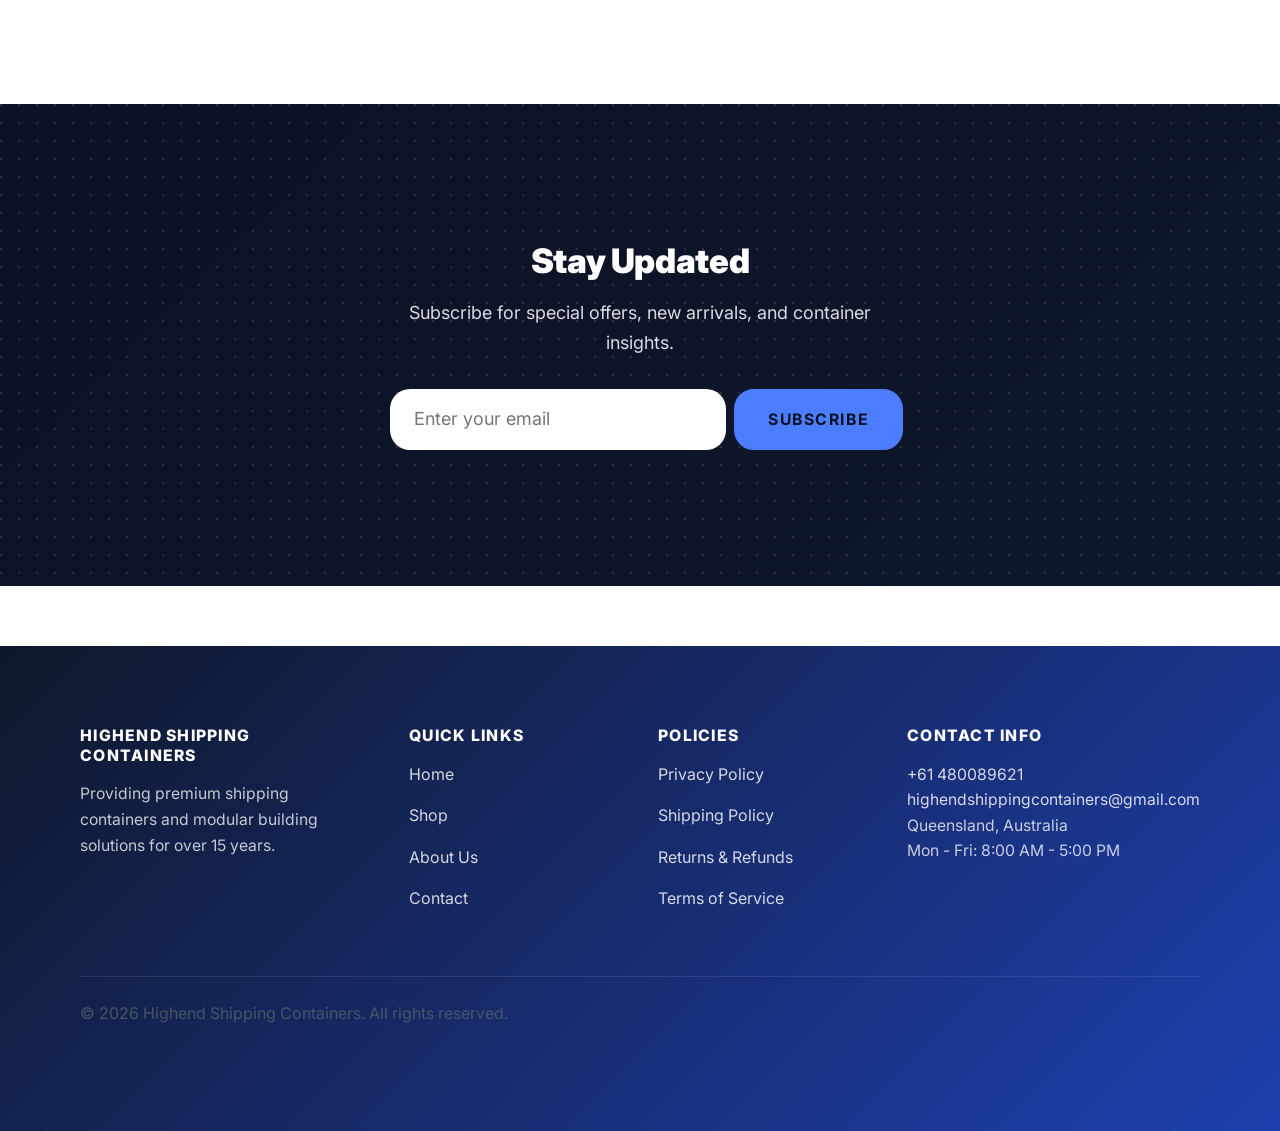
==== commit d1853405: "Add Google Ads gtag snippet to all site pages" ====
--- a/index.html
+++ b/index.html
@@ -3,6 +3,14 @@
 <head>
   <meta charset="UTF-8">
   <meta name="viewport" content="width=device-width, initial-scale=1.0">
+  <!-- Google Ads tag -->
+  <script async src="https://www.googletagmanager.com/gtag/js?id=AW-18203554631"></script>
+  <script>
+    window.dataLayer = window.dataLayer || [];
+    function gtag(){dataLayer.push(arguments);}
+    gtag('js', new Date());
+    gtag('config', 'AW-18203554631');
+  </script>
   <meta name="theme-color" content="#1E293B">
   <title>Highend Shipping Containers - Premium Container Solutions Australia</title>
   <meta name="description" content="Highend Shipping Containers provides premium shipping containers, site cabins, refrigerated containers, and modular solutions across Australia with fast quotes and delivery support.">
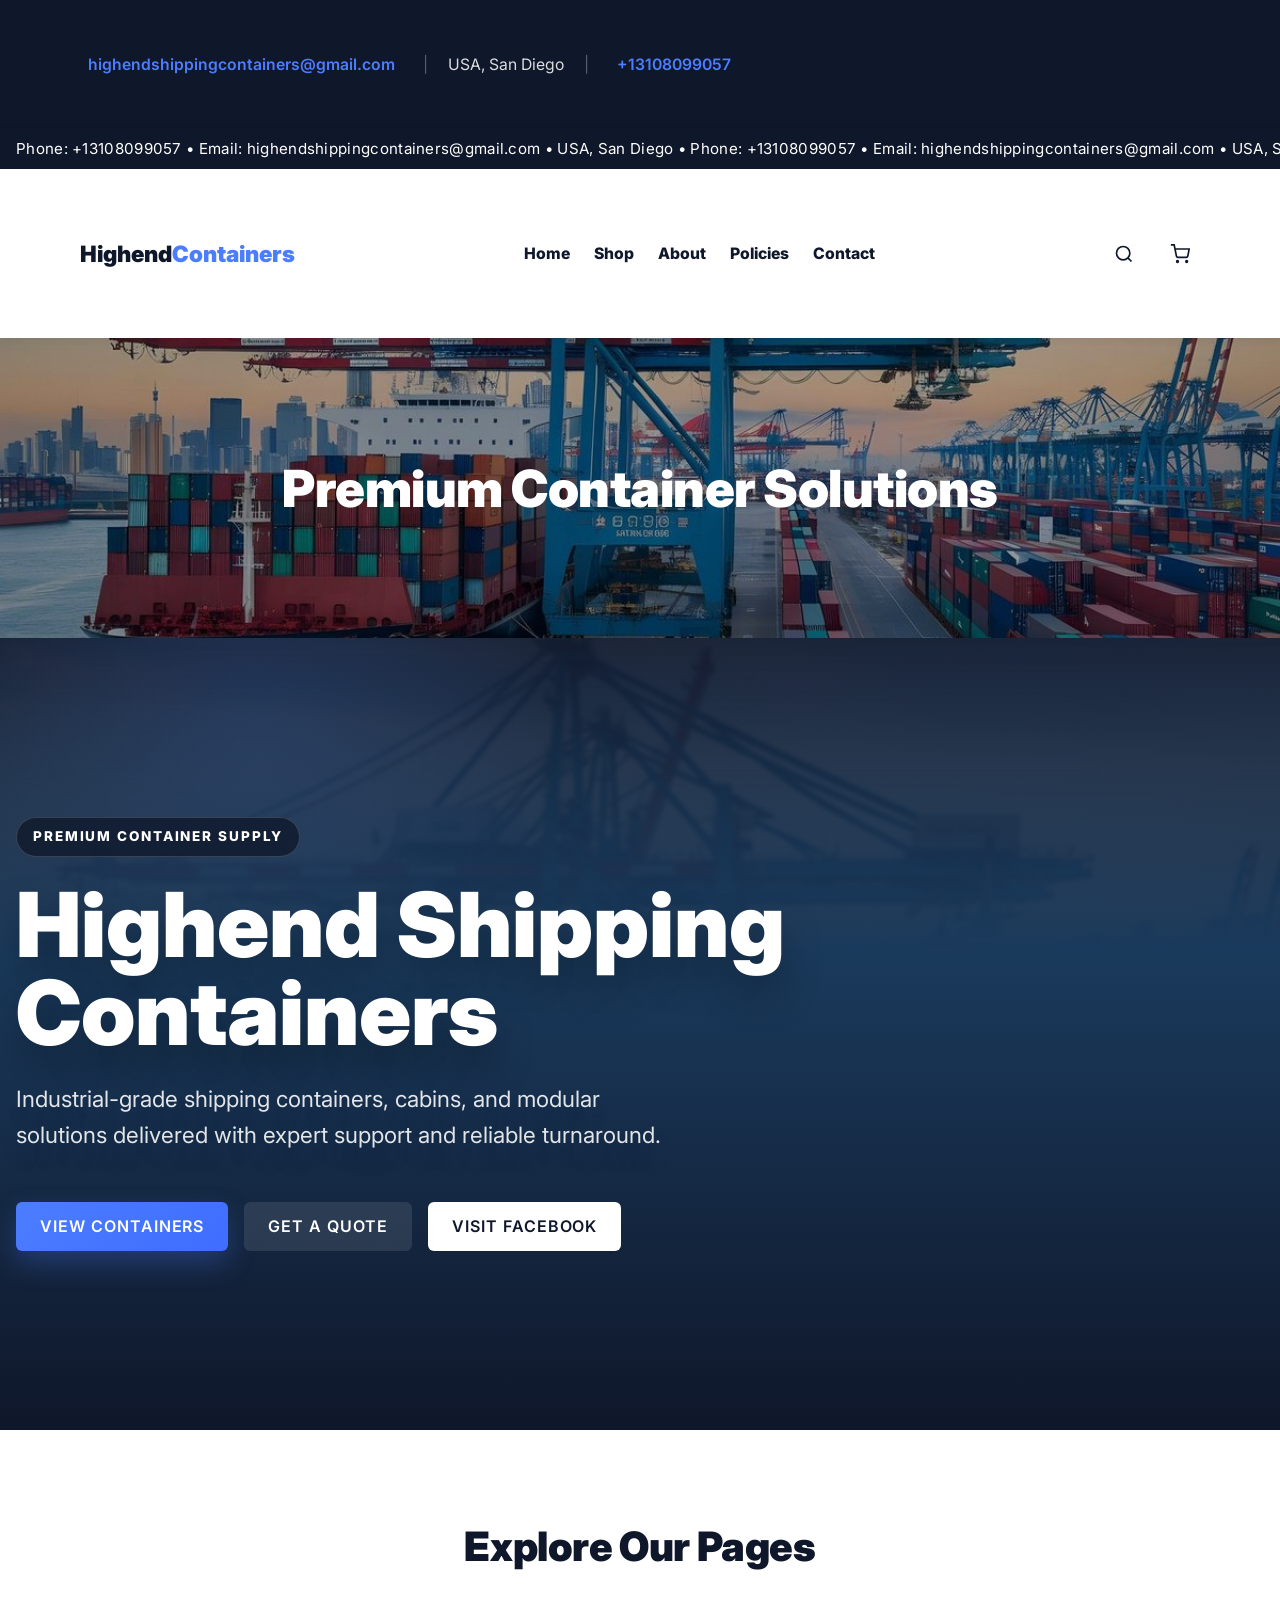
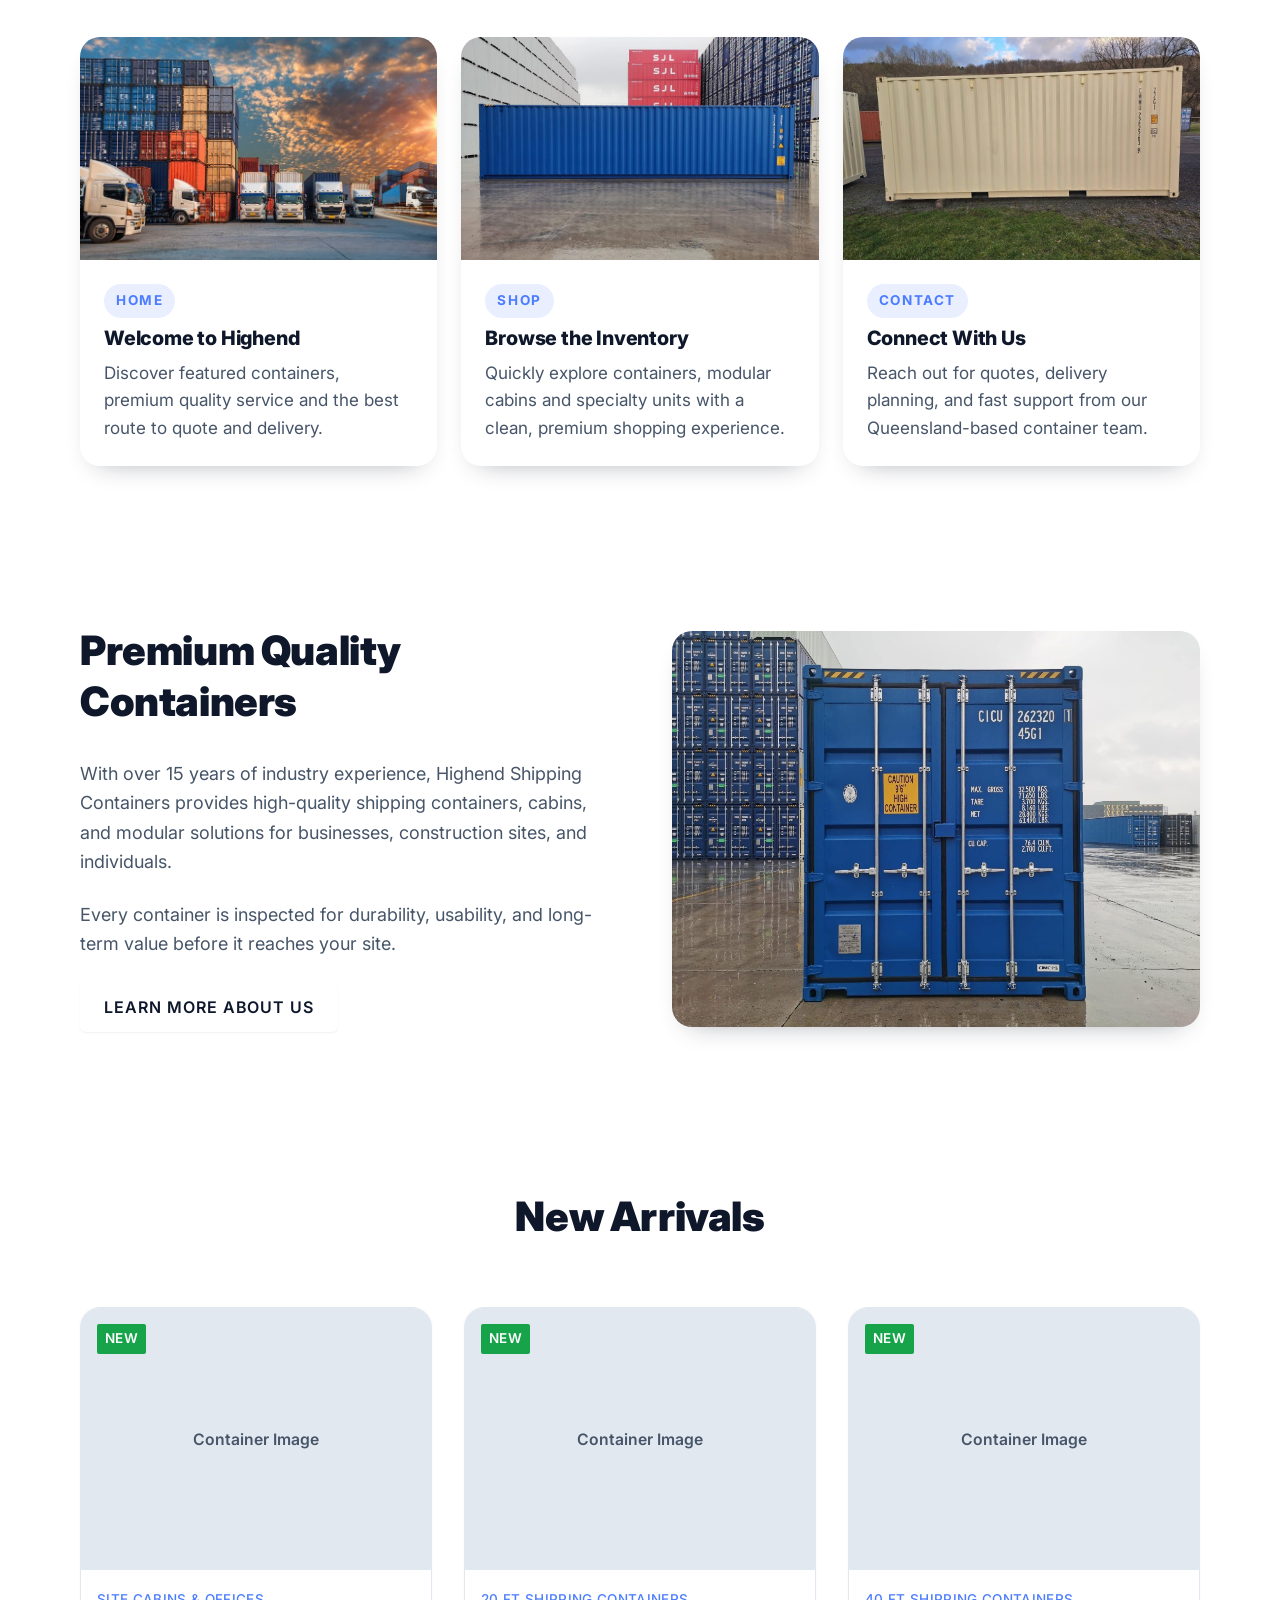
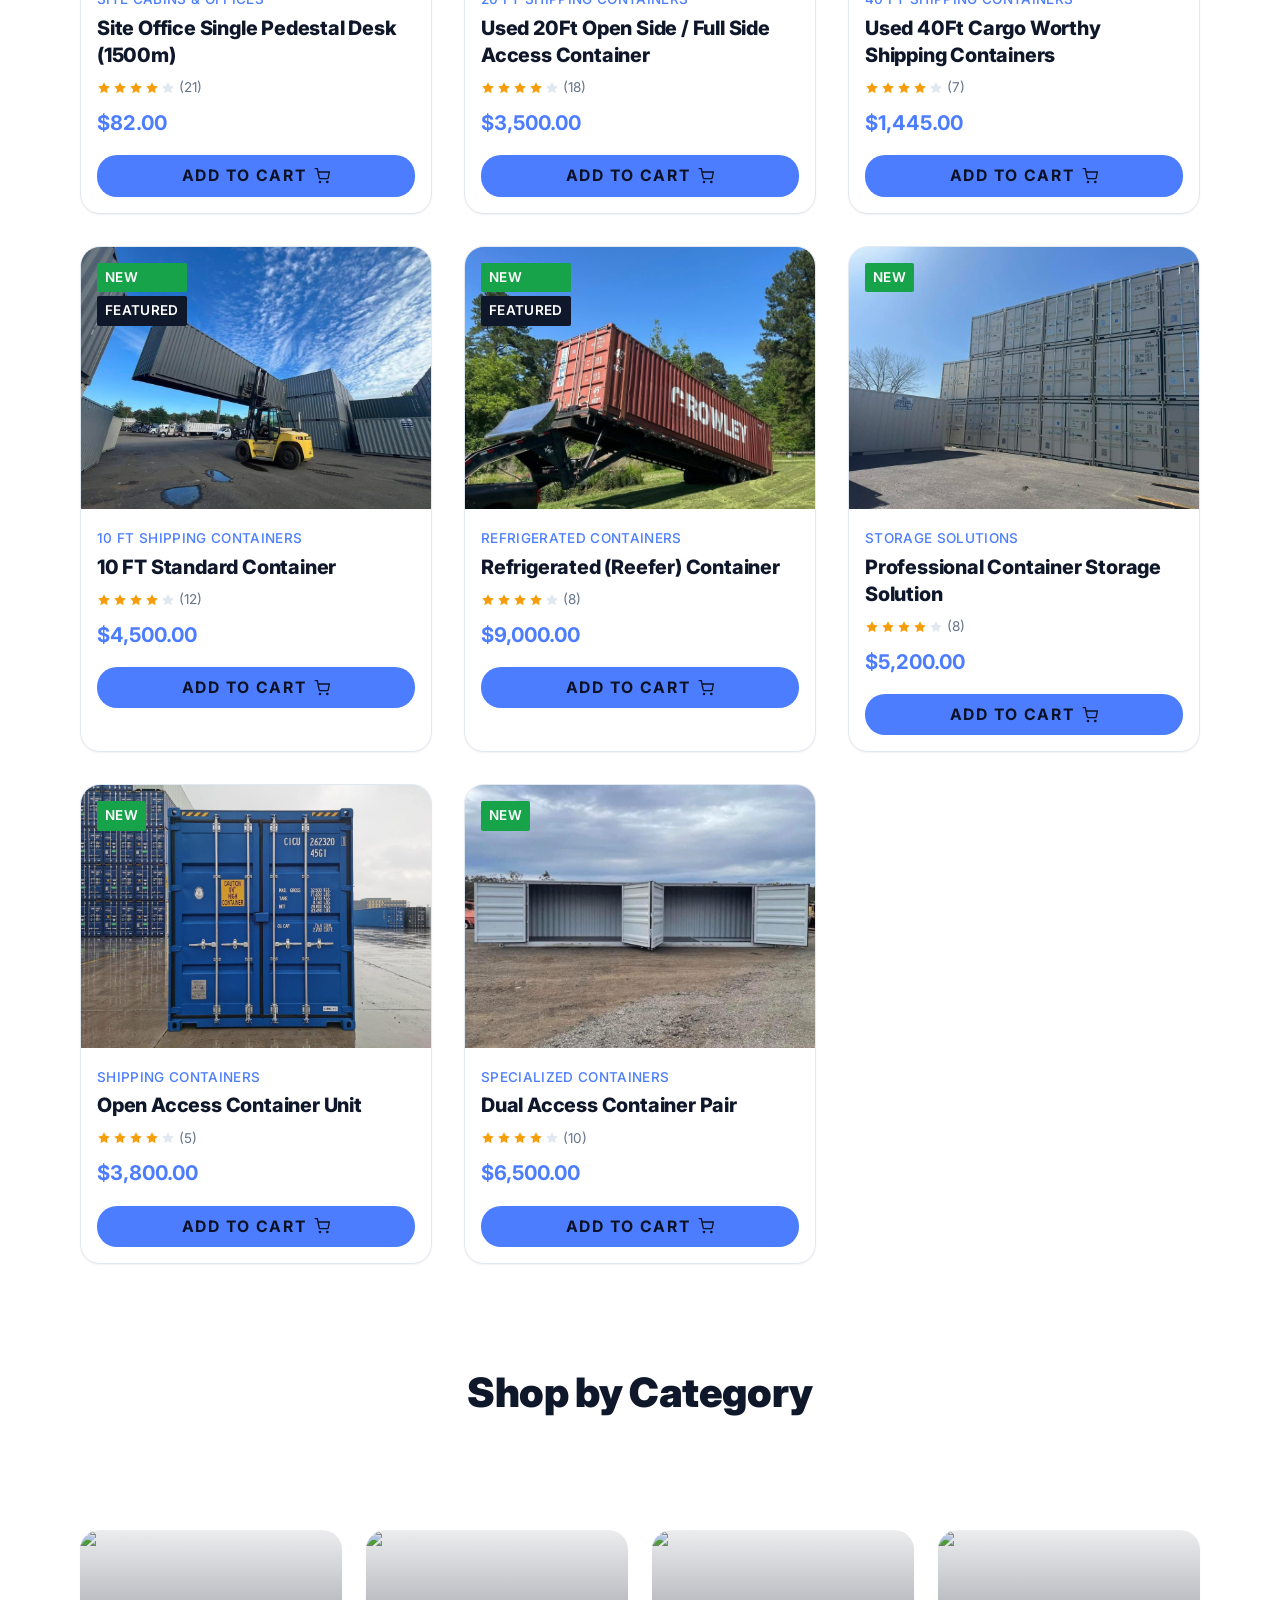
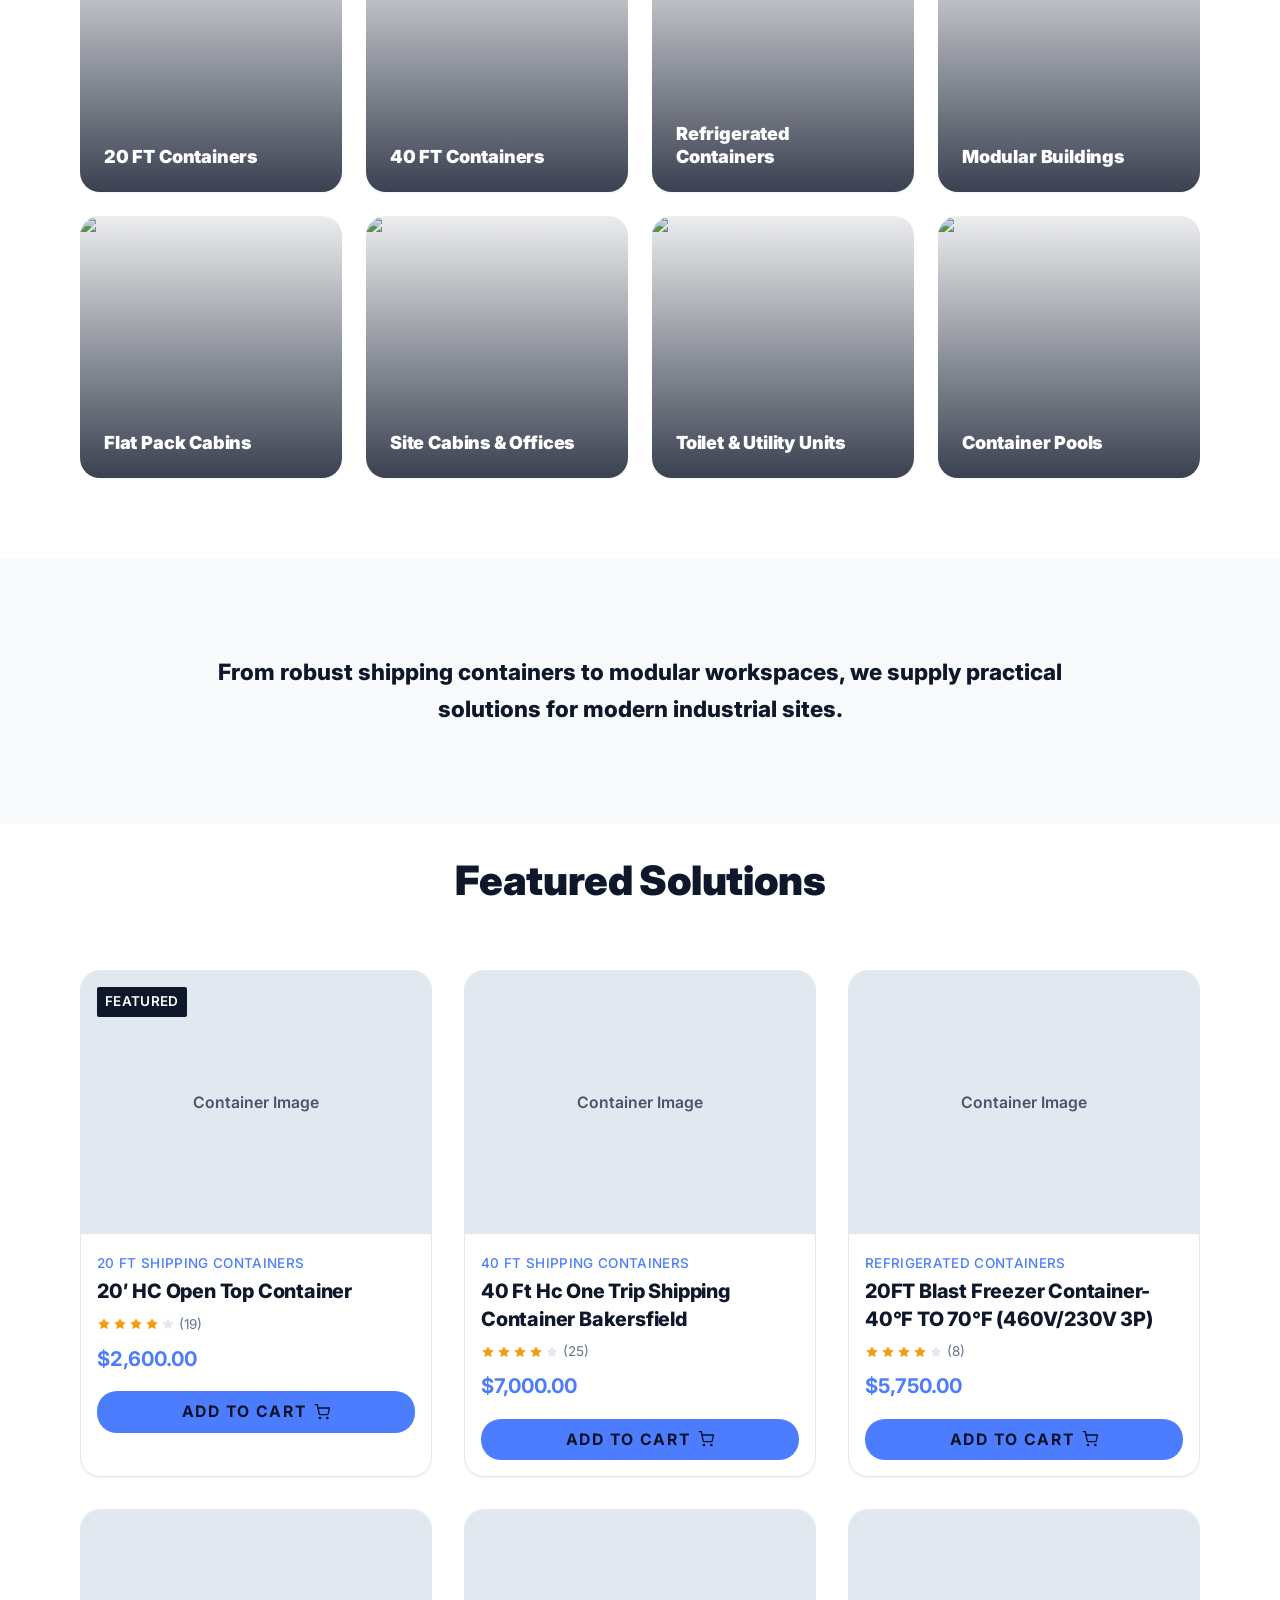
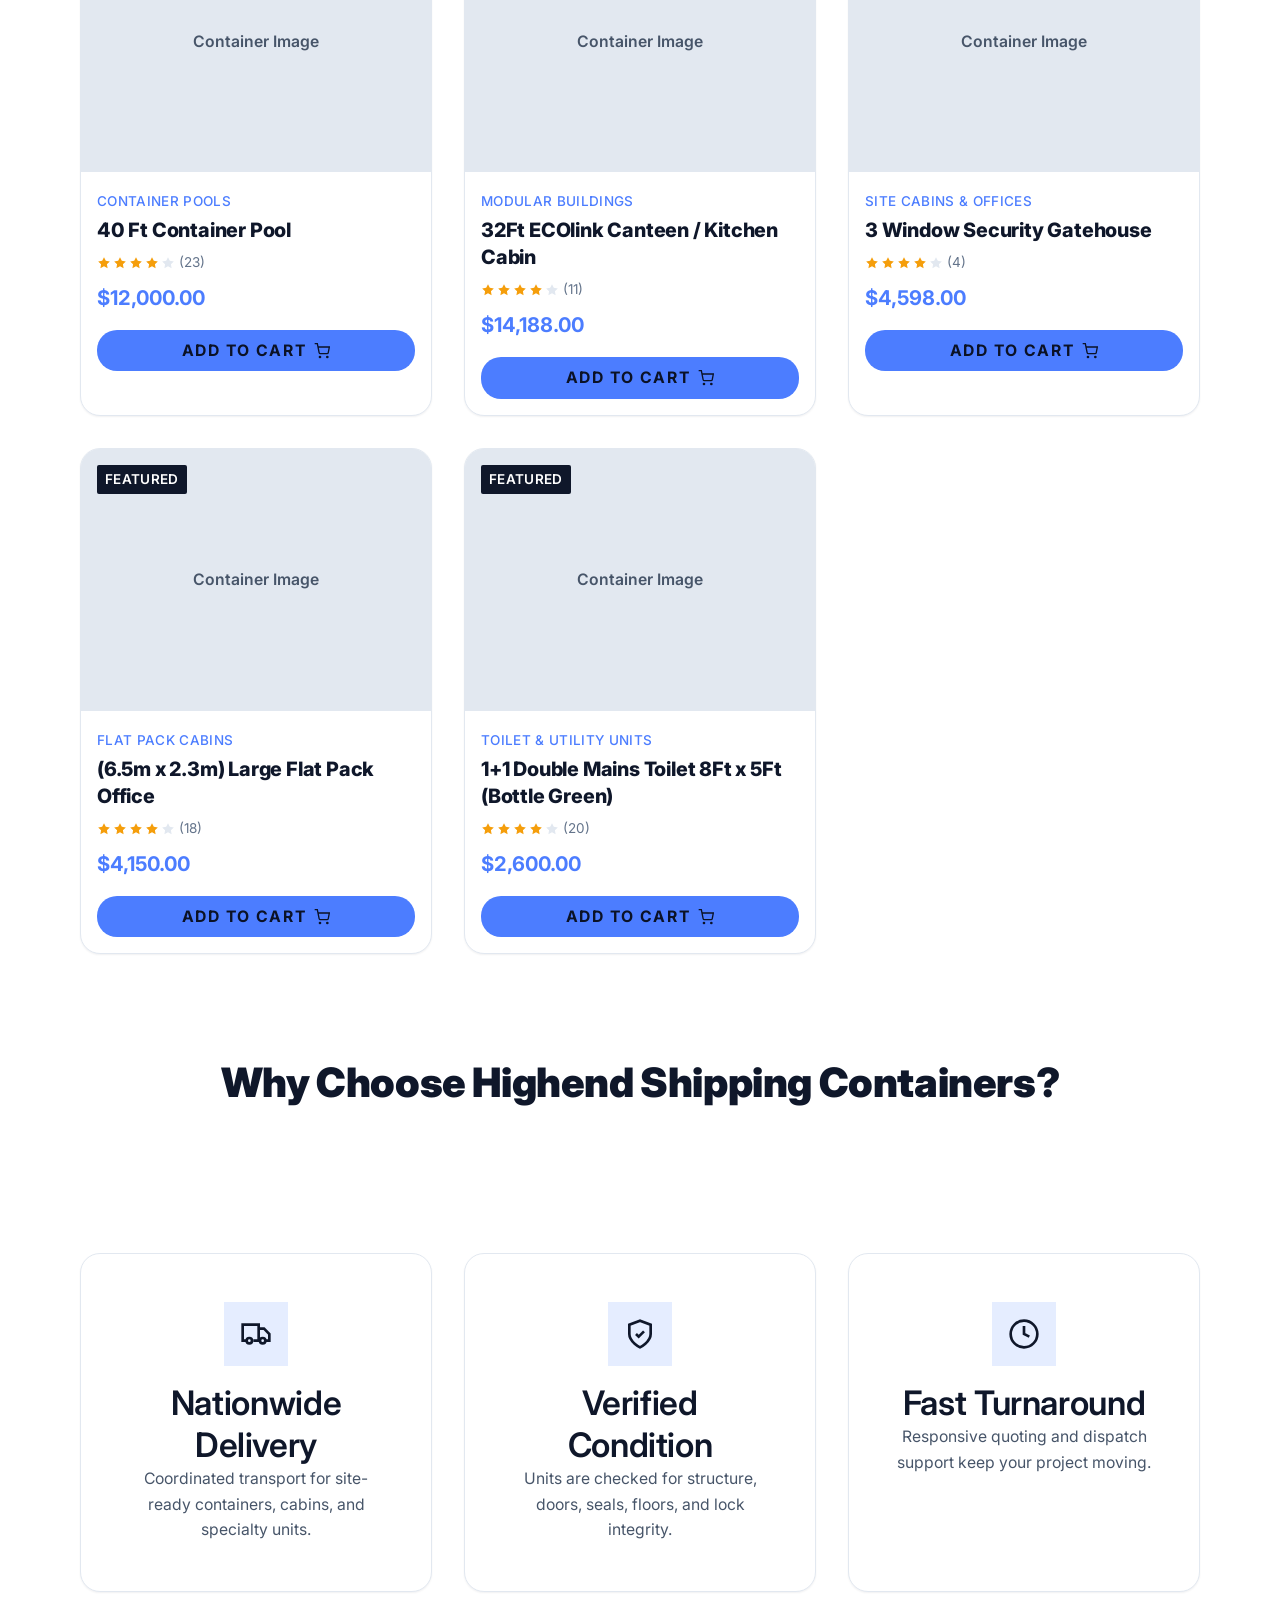
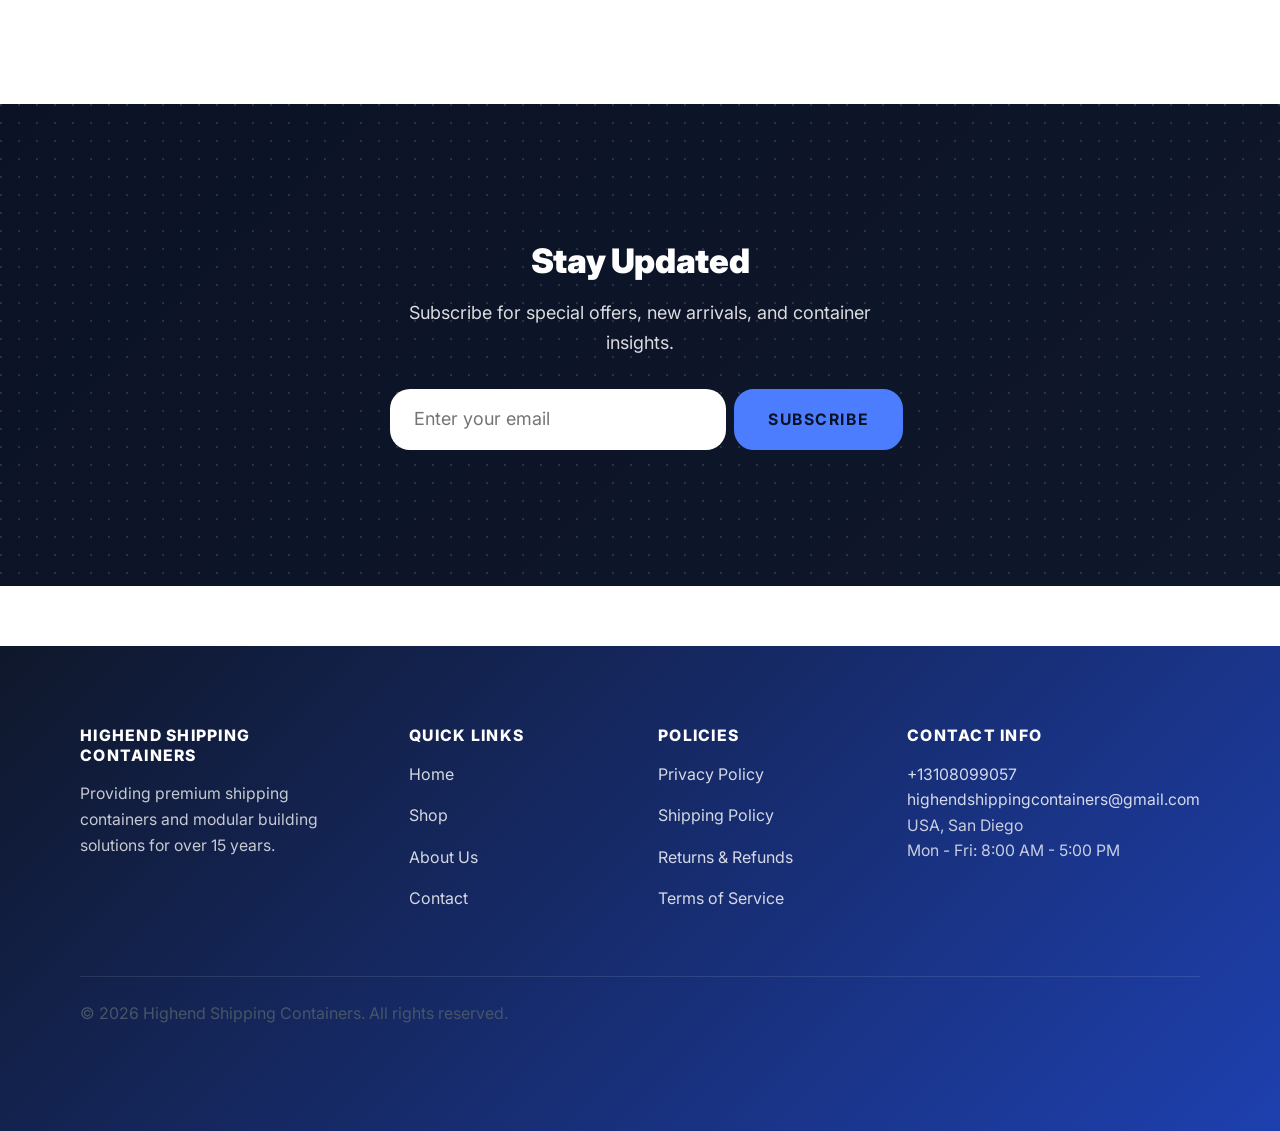
==== commit 869fd15a: "Update contact location and phone number" ====
--- a/index.html
+++ b/index.html
@@ -36,7 +36,7 @@
     "name": "Highend Shipping Containers",
     "url": "https://highendshippingcontainers.com",
     "email": "highendshippingcontainers@gmail.com",
-    "phone": "+61-480089621",
+    "phone": "+13108099057",
     "address": {
       "@type": "PostalAddress",
       "addressLocality": "Queensland",
@@ -52,9 +52,9 @@
         <div class="topbar__info">
           <a href="mailto:highendshippingcontainers@gmail.com" class="topbar__link">highendshippingcontainers@gmail.com</a>
           <span class="topbar__divider">|</span>
-          <span class="topbar__text">Queensland, Australia</span>
+          <span class="topbar__text">USA, San Diego</span>
           <span class="topbar__divider">|</span>
-          <a href="tel:+61480089621" class="topbar__link">+61 480089621</a>
+          <a href="tel:+13108099057" class="topbar__link">+13108099057</a>
         </div>
       </div>
     </div>
@@ -251,7 +251,7 @@
         <div class="footer__section"><h4 class="footer__title">Highend Shipping Containers</h4><p>Providing premium shipping containers and modular building solutions for over 15 years.</p></div>
         <div class="footer__section"><h4 class="footer__title">Quick Links</h4><ul class="footer__links"><li><a href="./">Home</a></li><li><a href="./shop.html">Shop</a></li><li><a href="./about.html">About Us</a></li><li><a href="./contact.html">Contact</a></li></ul></div>
         <div class="footer__section"><h4 class="footer__title">Policies</h4><ul class="footer__links"><li><a href="./policies/privacy.html">Privacy Policy</a></li><li><a href="./policies/shipping.html">Shipping Policy</a></li><li><a href="./policies/returns.html">Returns & Refunds</a></li><li><a href="./policies/terms.html">Terms of Service</a></li></ul></div>
-        <div class="footer__section"><h4 class="footer__title">Contact Info</h4><ul class="footer__info"><li><a href="tel:+61480089621">+61 480089621</a></li><li><a href="mailto:highendshippingcontainers@gmail.com">highendshippingcontainers@gmail.com</a></li><li>Queensland, Australia</li><li>Mon - Fri: 8:00 AM - 5:00 PM</li></ul></div>
+        <div class="footer__section"><h4 class="footer__title">Contact Info</h4><ul class="footer__info"><li><a href="tel:+13108099057">+13108099057</a></li><li><a href="mailto:highendshippingcontainers@gmail.com">highendshippingcontainers@gmail.com</a></li><li>USA, San Diego</li><li>Mon - Fri: 8:00 AM - 5:00 PM</li></ul></div>
       </div>
       <div class="footer__bottom"><p>&copy; 2026 Highend Shipping Containers. All rights reserved.</p></div>
     </div>
